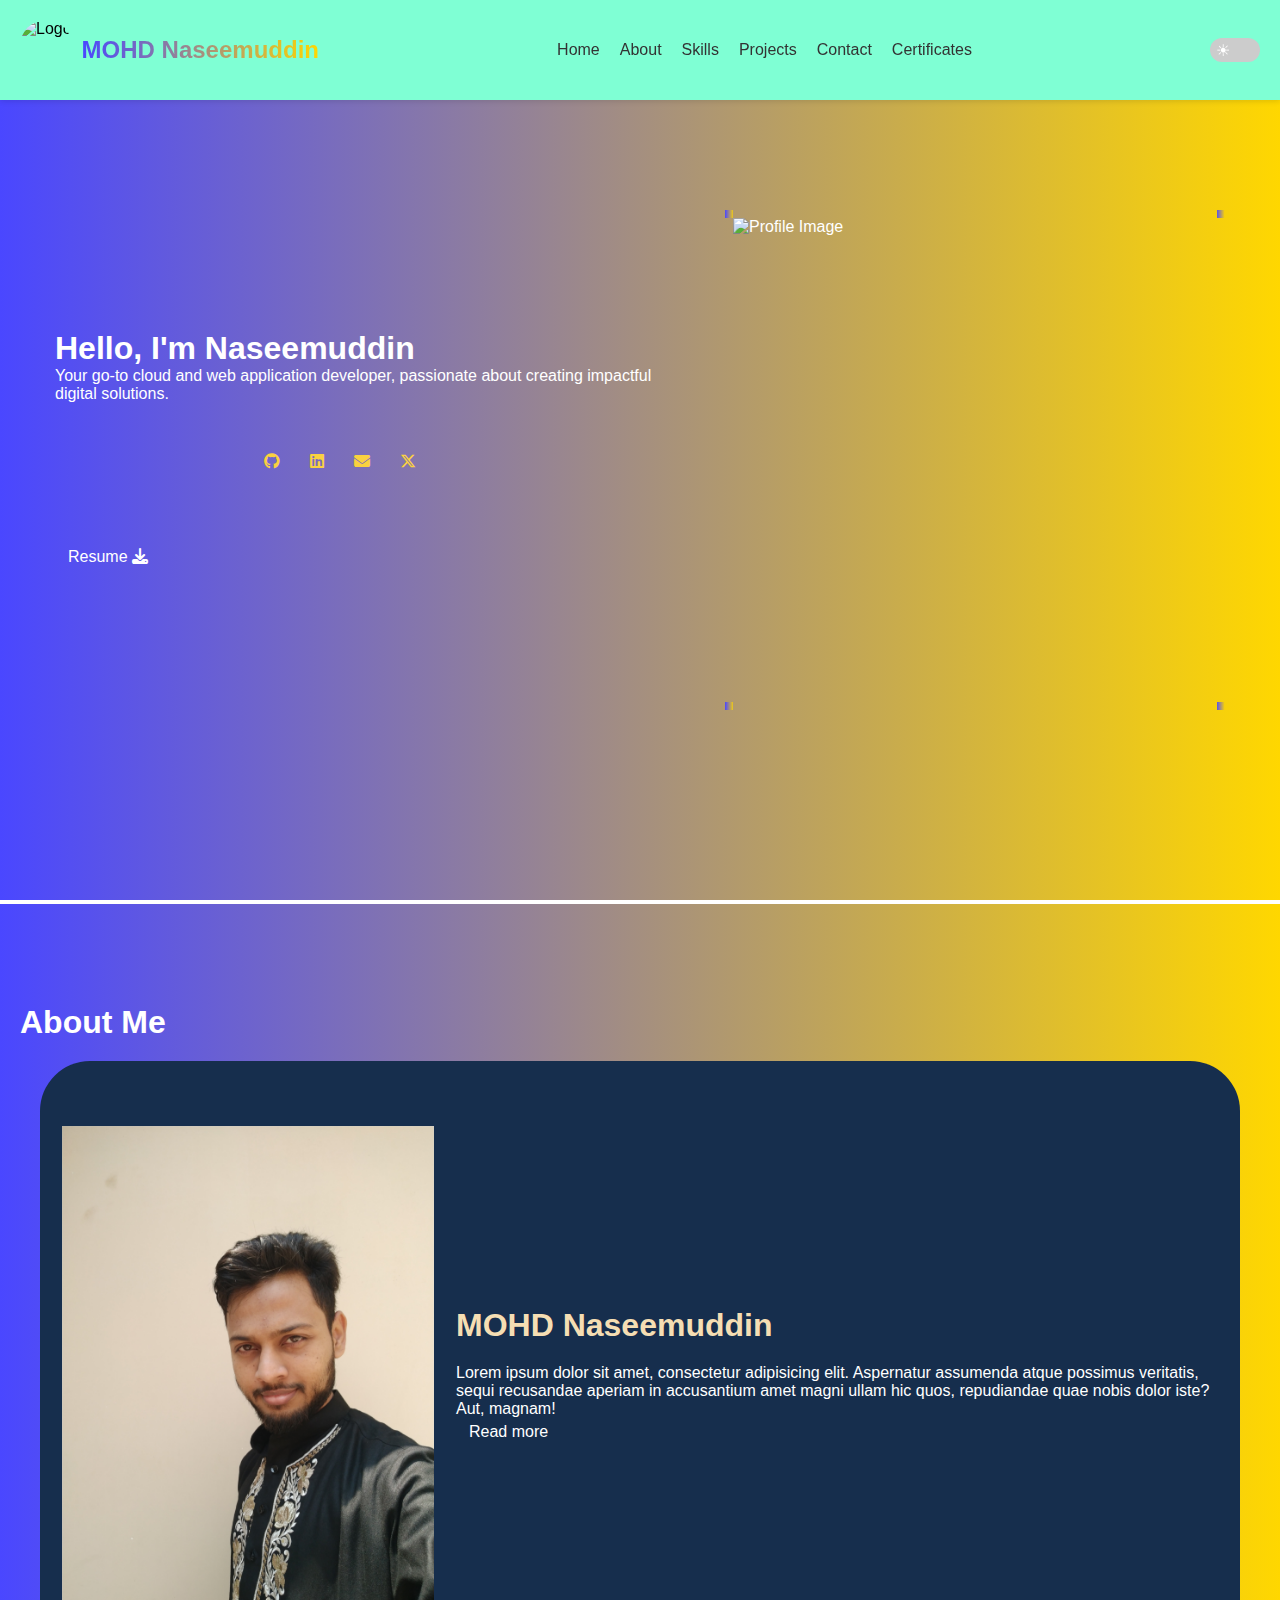
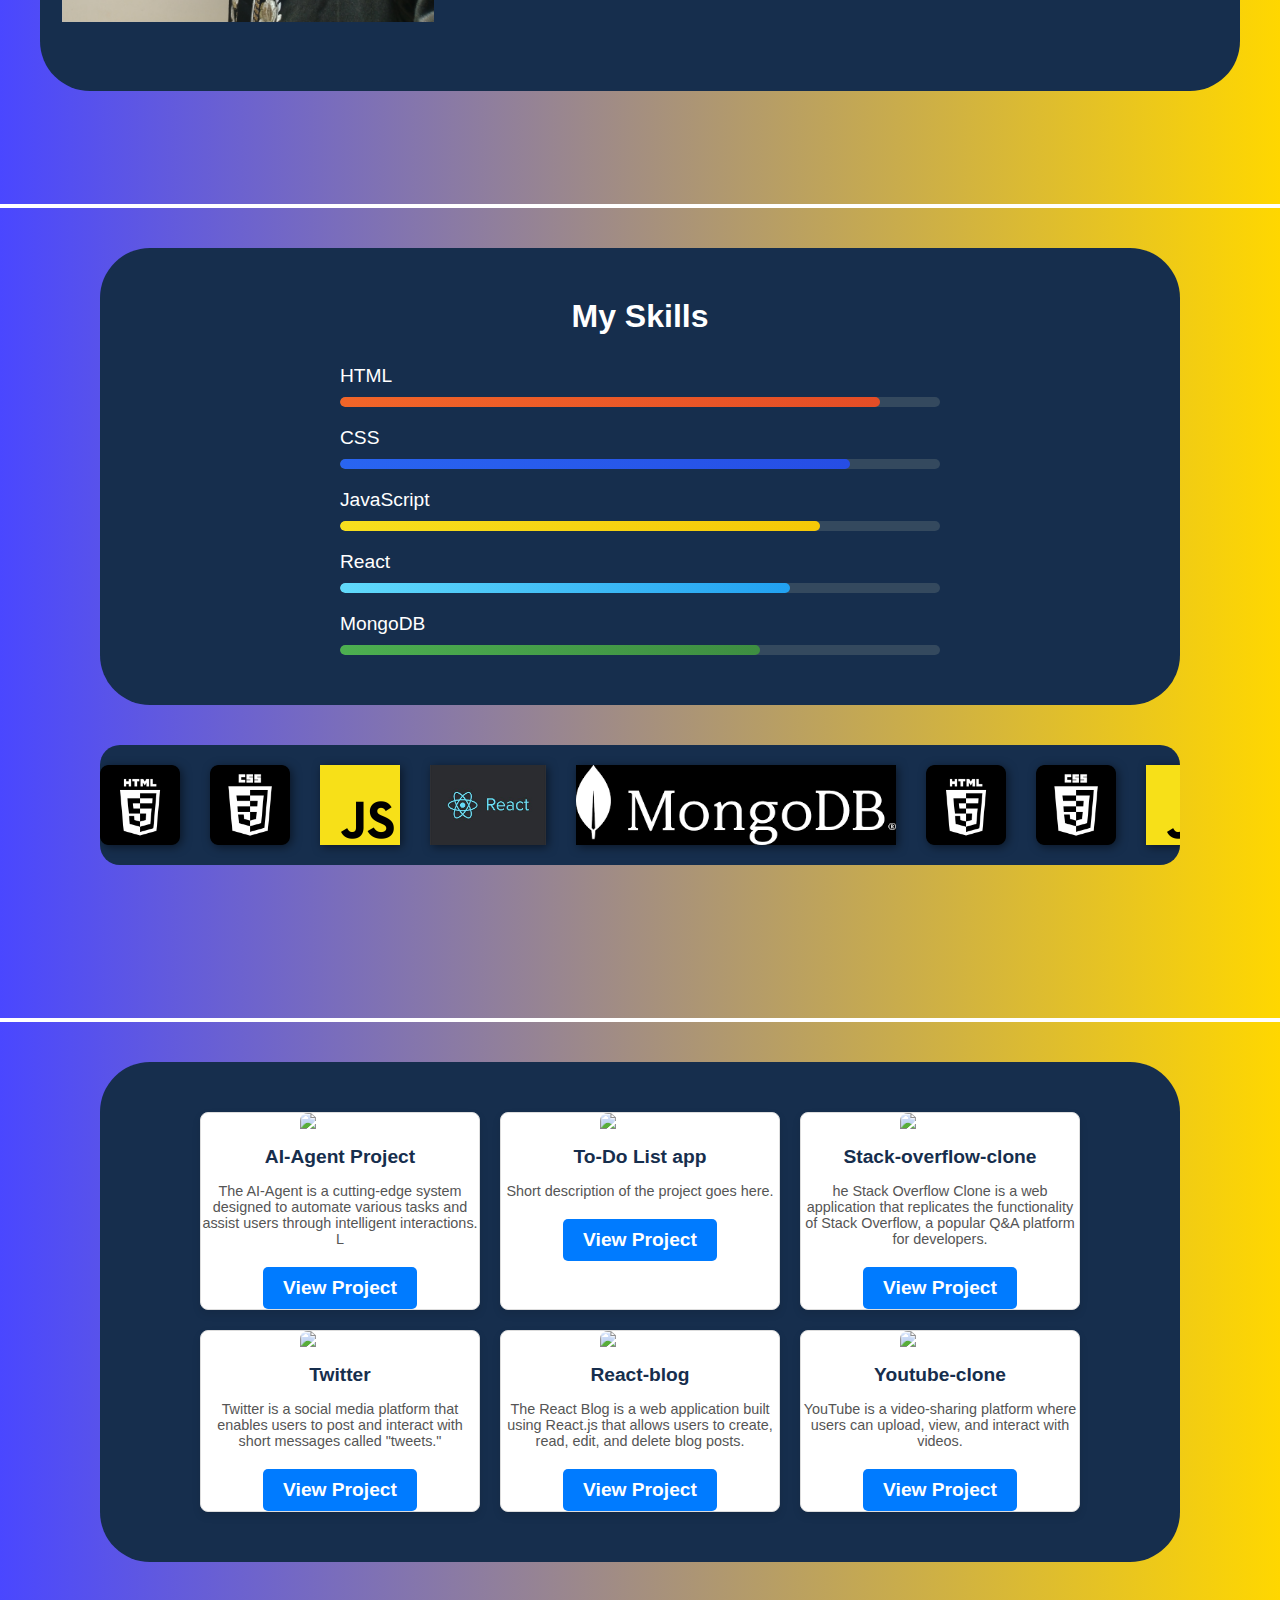
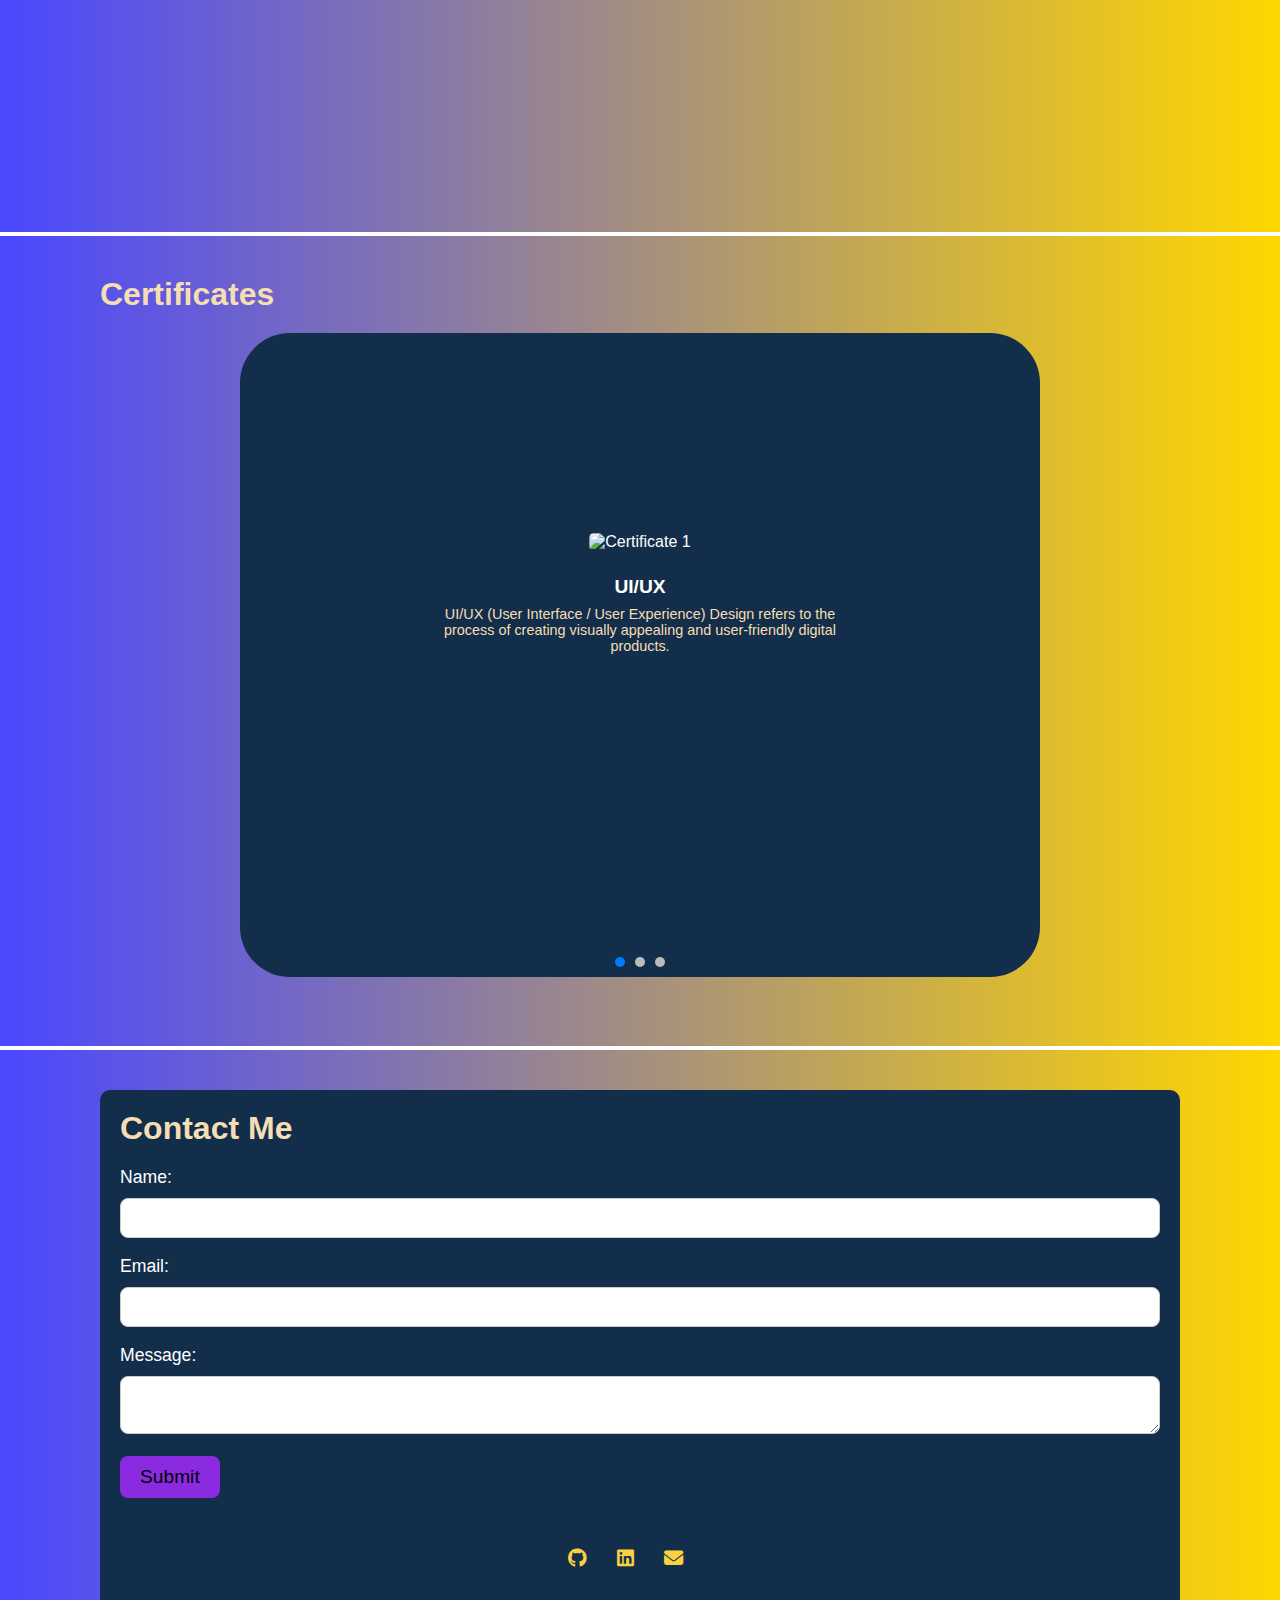
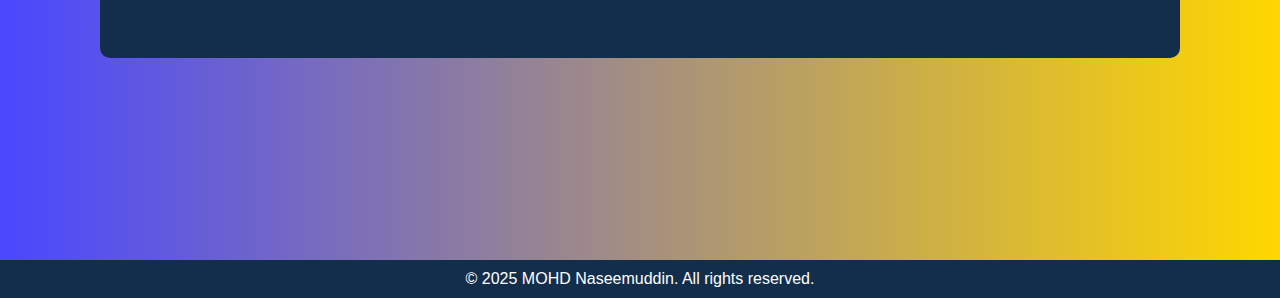
==== Assignment/Portfolio/index.html @ 00aea2b1 "removing js" ====
<!DOCTYPE html>
<html lang="en">
  <head>
    <meta charset="UTF-8" />
    <meta name="viewport" content="width=device-width, initial-scale=1.0" />
    <title>Portfolio</title>
    <link rel="stylesheet" href="style.css" />
    <link
      rel="stylesheet"
      href="https://cdnjs.cloudflare.com/ajax/libs/font-awesome/6.7.2/css/all.min.css"
      integrity="sha512-Evv84Mr4kqVGRNSgIGL/F/aIDqQb7xQ2vcrdIwxfjThSH8CSR7PBEakCr51Ck+w+/U6swU2Im1vVX0SVk9ABhg=="
      crossorigin="anonymous"
      referrerpolicy="no-referrer" />
    
  </head>
  <body>

    <!-- -------------------Nav Start----------------------->
    <nav>
      <div class="logo-container">
        <img class="logo" src="/assets/p-image1.png" alt="Logo" />
        <h1 class="name">MOHD Naseemuddin</h1>
      </div>

      <div class="menu">
        <a href="#">Home</a>
        <a href="#about">About</a>
        <a href="#skills">Skills</a>
        <a href="#projects">Projects</a>
        <a href="#contact">Contact</a>
        <a href="#certificates">Certificates</a>
      </div>

      <div class="toggle-container">
        <!-- Night/Day mode toggle -->
        <label class="theme-switch">
          <input type="checkbox" id="theme-toggle" />
          <span class="slider"></span>
        </label>

        <!-- Hamburger menu toggle -->
        <div class="toggle">
          <i class="fas fa-bars"></i>
        </div>
      </div>
    </nav>
    <!-- -------------------Nav End------------------------->

    <!-- -------------------Header Start--------------------->
    <header class="header">
      <div class="container">
        <h1>Hello, I'm Naseemuddin</h1>
        <p>Your go-to cloud and web application developer, passionate about creating impactful digital solutions.</p>
      
        
          <div class="links">
          <a href="https://github.com/naseem173"
            ><i class="fa-brands fa-github"></i
          ></a>

          <a href="https://www.linkedin.com/in/mohd-naseem-uddin-115509302/"
            ><i class="fa-brands fa-linkedin"></i
          ></a>

          <a
            href="mailto:md.naseem0978@gmail.com?subject=Inquiry&body=Hello, I have a query..."
            ><i class="fa-solid fa-envelope"></i
          ></a>

          <a href="https://x.com/naseem0978"
            ><i class="fa-brands fa-x-twitter"></i
          ></a>
        </div>
        <a href="/assets/resume.pdf" download="resume.pdf" class="download-btn">
  Resume <i class="fa-solid fa-download"></i>
</a>
  
      </div>
     
      
      <!-- profile  start-->

      <div class="profile">
  <!-- Original image -->
  <img src="/assets/p-image1.png" alt="Profile Image" class="profile-img" id="img1" />
  
  <!-- Hover image -->
  <img src="/assets/p-image3.jpg" height="500" width="500" alt="Profile Image on Hover" class="profile-img" id="img2" />
</div>

      <!-- profile  end-->


    </header>
    <!-- -------------------Header End----------------------->

    <!-- -------------------Article Start-------------------->
    <hr>
    <article id="about">

        <h1>About Me</h1>
      <div class="about">
        <div class="p-img">
          <img src="assets/p-image2.jpg" alt="Profile picture">

        </div>
        <div class="content">
          <h1 >MOHD Naseemuddin</h1>
          <p>Lorem ipsum dolor sit amet, consectetur adipisicing elit. Aspernatur assumenda atque possimus veritatis, sequi recusandae aperiam in accusantium amet magni ullam hic quos, repudiandae quae nobis dolor iste? Aut, magnam!</p>
          <a href="https://www.linkedin.com/in/mohd-naseem-uddin-115509302/"  class="read-btn">

          
  Read more  
</a>
      </div>
    </article>
    <hr>
    <!-- -------------------Article End----------------------->

    <!-- -------------------Section Start-------------------->
    <section id="skills">
     <div  class="skills-section" id="skills">
  <h2 class="skills-section__title">My Skills</h2>

  <div class="skills-section__list">
    <div class="skill skill--html">
      <p class="skill__name">HTML</p>
      <div class="skill__progress-bar">
        <div class="skill__progress" style="width: 90%;"></div>
      </div>
    </div>

    <div class="skill skill--css">
      <p class="skill__name">CSS</p>
      <div class="skill__progress-bar">
        <div class="skill__progress" style="width: 85%;"></div>
      </div>
    </div>

    <div class="skill skill--js">
      <p class="skill__name">JavaScript</p>
      <div class="skill__progress-bar">
        <div class="skill__progress" style="width: 80%;"></div>
      </div>
    </div>

    <div class="skill skill--react">
      <p class="skill__name">React</p>
      <div class="skill__progress-bar">
        <div class="skill__progress" style="width: 75%;"></div>
      </div>
    </div>

    <div class="skill skill--mongodb">
      <p class="skill__name">MongoDB</p>
      <div class="skill__progress-bar">
        <div class="skill__progress" style="width: 70%;"></div>
      </div>
    </div>
    </div>
  </div>

  <!-- skill-banner -->
  <div class="skills-banner" id="skills-banner">
    
  <div class="skills-banner__track">
    <img src="assets/html-logo.png" alt="HTML Logo" class="skills-banner__logo" />
    <img src="assets/css-logo.png" alt="CSS Logo" class="skills-banner__logo" />
    <img src="assets/js-logo.png" alt="JavaScript Logo" class="skills-banner__logo" />
    <img src="assets/react-logo.png" alt="React Logo" class="skills-banner__logo" />
    <img src="assets/mongodb-logo.png" alt="MongoDB Logo" class="skills-banner__logo" />
    <!-- Repeat logos for seamless effect -->
    <img src="assets/html-logo.png" alt="HTML Logo" class="skills-banner__logo" />
    <img src="assets/css-logo.png" alt="CSS Logo" class="skills-banner__logo" />
    <img src="assets/js-logo.png" alt="JavaScript Logo" class="skills-banner__logo" />
    <img src="assets/react-logo.png" alt="React Logo" class="skills-banner__logo" />
    <img src="assets/mongodb-logo.png" alt="MongoDB Logo" class="skills-banner__logo" />
  </div>
  </div>
</section>
<hr>

<section id="projects">
  <div class="projects">
    <div class="cards">
        <div class="project-card">
    <img src="/assets/project-image1.jpg" alt="Project 1" class="project-image">
    <h3 class="project-title">AI-Agent Project</h3>
    <p class="project-description">The AI-Agent is a cutting-edge system designed to automate various tasks and assist users through intelligent interactions. L</p>
    <a href="https://github.com/naseem173/" target="_blank" class="project-link">View Project</a>
  </div>
  
  <div class="project-card">
    <img src="/assets/project-image2.jpg" alt="Project 2" class="project-image">
    <h3 class="project-title">To-Do List app</h3>
    <p class="project-description">Short description of the project goes here.</p>
    <a href="https://github.com/naseem173/" target="_blank" class="project-link">View Project</a>
    
  </div>

   <div class="project-card">
    <img src="/assets/project-image3.jpg" alt="Project 3" class="project-image">
    <h3 class="project-title">Stack-overflow-clone</h3>
    <p class="project-description">he Stack Overflow Clone is a web application that replicates the functionality of Stack Overflow, a popular Q&A platform for developers.</p>
        <a href="https://github.com/naseem173/" target="_blank" class="project-link">View Project</a>
 </div>

   <div class="project-card">
    <img src="/assets/project-image4.jpg" alt="Project 4" class="project-image">
    <h3 class="project-title">Twitter</h3>
    <p class="project-description">Twitter is a social media platform that enables users to post and interact with short messages called "tweets." </p>
        <a href="https://github.com/naseem173/" target="_blank" class="project-link">View Project</a>
</div>
   <div class="project-card">
    <img src="/assets/project-image5.jpg" alt="Project 5" class="project-image">
    <h3 class="project-title">React-blog</h3>
    <p class="project-description">The React Blog is a web application built using React.js that allows users to create, read, edit, and delete blog posts.</p>
 
    <a href="https://github.com/naseem173/" target="_blank" class="project-link">View Project</a>
  </div>
   <div class="project-card">
    <img src="/assets/project-image6.jpg" alt="Project 6" class="project-image">
    <h3 class="project-title">Youtube-clone</h3>
    <p class="project-description">YouTube is a video-sharing platform where users can upload, view, and interact with videos. </p>
       <a href="https://github.com/naseem173/" target="_blank" class="project-link">View Project</a>
</div>

  
    </div>
  </div>
</section>
<hr>
<!-- certificates -->
<section id="certificates">

  <h1>Certificates</h1>
  <div class="certificate-slider">
  <input type="radio" name="slider" id="slide1" checked>
  <input type="radio" name="slider" id="slide2">
  <input type="radio" name="slider" id="slide3">

  <div class="slider-container">
    <div class="certificate-slide">
      <img src="/assets/AI.png" alt="Certificate 1" class="certificate-image">
      <h3 class="certificate-title">UI/UX</h3>
      <p class="certificate-description">UI/UX (User Interface / User Experience) Design refers to the process of creating visually appealing and user-friendly digital products. </p>
    </div>

    <div class="certificate-slide">
      <img src="/assets/Screenshot from 2025-01-16 23-34-23.png" alt="Certificate 2" class="certificate-image">
      <h3 class="certificate-title">Cloud Application Developer Certification</h3>
      <p class="certificate-description">Successfully completed the Cloud Application Developer program through NSDC.</p>
    </div>

    <div class="certificate-slide">
      <img src="assets/AI.png" alt="Certificate 3" class="certificate-image">
      <h3 class="certificate-title">Data Science Certification</h3>
      <p class="certificate-description">Completed a Data Science course with hands-on projects.</p>
    </div>
  </div>

  <div class="slider-controls">
    <label for="slide1" class="slider-dot"></label>
    <label for="slide2" class="slider-dot"></label>
    <label for="slide3" class="slider-dot"></label>
  </div>
</div>

</section>

<hr>

<section>
   <div id="contact">
        <h1>Contact Me</h1>
        <form action="/" method="POST">
          <label for="name">Name:</label>
          <input type="text" id="name" name="name" required /><br /><br />

          <label for="email">Email:</label>
          <input type="email" id="email" name="email" required /><br /><br />

          <label for="message">Message:</label><br />
          <textarea id="message" name="message" required></textarea><br /><br />

          <button type="submit">Submit</button>
        </form>
        <div class="links">
          <a href="https://github.com/naseem173"
            ><i class="fa-brands fa-github"></i
          ></a>

          <a href="https://www.linkedin.com/in/mohd-naseem-uddin-115509302/"
            ><i class="fa-brands fa-linkedin"></i
          ></a>

          <a
            href="mailto:md.naseem0978@gmail.com?subject=Inquiry&body=Hello, I have a query..."
            ><i class="fa-solid fa-envelope"></i
          ></a>
        </div>
      </section>

     

      <!--------------Section End---------------->

      <!--------------Footer Start---------------->

      <footer>
        <p>&copy; 2025 MOHD Naseemuddin. All rights reserved.</p>
      </footer>
</section>

    <!-- -------------------Section End----------------------->

  </body>
</html>
---- Assignment/Portfolio/style.css ----
* {
  padding: 0;
  margin: 0;
  box-sizing: border-box;
}

/* Smooth scroll effect */
html {
  scroll-behavior: smooth;
}

/* Reset and general styles */
body {
  font-family: Arial, sans-serif;
  transition: background-color 0.3s, color 0.3s;
}

:root {
  --background-color: #ffffff;
  --text-color: #333;
  --nav-bg: aquamarine;
}

body.light-mode {
  background-color: var(--background-color);
  color: var(--text-color);
}

body.dark-mode {
  --background-color: #333;
  --text-color: #ffffff;
  --nav-bg: #444;
  background-color: var(--background-color);
  color: var(--text-color);
}

/* Navbar Styling */
nav {
  background-color: var(--nav-bg);
  display: flex;
  justify-content: space-between;
  align-items: center;
  padding: 0 20px;
  height: 100px;
  position: fixed;
  top: 0;
  width: 100%;
  z-index: 1000;
  transition: background-color 0.3s ease;
  box-shadow: 0px 2px 5px rgba(0, 0, 0, 0.1);
}

.logo-container {
  display: flex;
  align-items: center;
}

.logo {
  height: 60px;
  width: auto;
  margin-right: 10px;
  transition: transform 3s ease;
  cursor: pointer;
  border-radius: 50px;
}

.logo:hover {
  transform: rotate(5turn);
}

.logo:active {
  transform: scale(1.5);
}

.name {
  font-size: 1.5rem;
  font-weight: bold;
  color: var(--text-color);
  cursor: pointer;
  transition: transform 0.5s ease;
}

@keyframes shake {
  0% {
    transform: translateX(0);
  }
  25% {
    transform: translateX(-5px);
  }
  50% {
    transform: translateX(5px);
  }
  75% {
    transform: translateX(-5px);
  }
  100% {
    transform: translateX(0);
  }
}
.name:hover {
  animation: shake 0.5s ease;
}
/* Menu styling */
.menu {
  display: flex;
  gap: 20px;
}

.menu a {
  text-decoration: none;
  font-size: 1rem;
  color: var(--text-color);
  font-weight: 500;
  transition: color 0.3s ease;
}

.menu a:hover {
  color: #007bff;
  text-decoration: underline;
}

.toggle {
  display: none;
}

.name {
  font-size: 1.5rem;
  font-weight: bold;
  color: #ff6347; /* Tomato color */
  /* Or you can use a gradient */
  background: linear-gradient(to right, #4a47ff, #ffd700);
  -webkit-background-clip: text;
  color: transparent;
}

/* Toggle container */
.toggle-container {
  display: flex;
  align-items: center;
  gap: 15px;
}

/* Theme Switch */
.theme-switch {
  position: relative;
  display: inline-block;
  width: 50px;
  height: 24px;
}

.theme-switch input {
  opacity: 0;
  width: 0;
  height: 0;
}

.slider {
  position: absolute;
  cursor: pointer;
  top: 0;
  left: 0;
  right: 0;
  bottom: 0;
  background-color: #ccc;
  transition: 0.4s;
  border-radius: 24px;
}

.slider:before {
  position: absolute;
  content: "\2600"; /* Unicode for sun icon */
  font-size: 16px;
  left: 6px;
  top: 50%;
  transform: translateY(-50%);
  color: #fff;
  transition: transform 0.4s, color 0.4s;
}

input:checked + .slider {
  background-color: #333;
}

input:checked + .slider:before {
  content: "\1F319"; /* Unicode for moon icon */
  transform: translate(22px, -50%);
  color: #ffd700;
}

/* header section */

/* Header Section */
.header {
  background: linear-gradient(to right, #4a47ff, #ffd700);
  color: #fff;
  padding: 100px 20px;
  text-align: start;
  height: 100vh;
  display: flex;
  justify-content: space-around;
  align-items: center;
  flex-wrap: wrap;
}

.container {
  max-width: 600px;
  width: 100%;
}

.intro-text h1 {
  font-size: 3rem;
  margin-bottom: 20px;
  font-weight: 700;
}

.intro-text p {
  font-size: 1.25rem;
  margin-bottom: 30px;
}

.download-btn,
.read-btn {
  padding: 2px 10px;
  border-radius: 50px;
  color: white;
  cursor: pointer;
  border: 3px solid transparent;
  animation: snake-border 5s infinite;
  text-decoration: none;
  transition: transform 0.8s ease, color 0.8s ease;
  overflow: visible;
  display: inline-block;
}

.container .download-btn:hover,
.read-btn:hover {
  transform: skewX(30deg);
  color: wheat;
}

.content h1,
section h1 {
  color: wheat;
  margin-bottom: 20px;
}

@keyframes snake-border {
  0% {
    border-image: linear-gradient(to right, #4a47ff, #ffd700) 1;
  }
  25% {
    border-image: linear-gradient(to right, #ff6347, #ffd700) 1;
  }
  50% {
    border-image: linear-gradient(to right, #4a47ff, #ff6347) 1;
  }
  75% {
    border-image: linear-gradient(to right, #ffd700, #4a47ff) 1;
  }
  100% {
    border-image: linear-gradient(to right, #4a47ff, #ffd700) 1;
  }
}

.profile {
  position: relative;
  display: inline-block;
  width: 500px; /* Adjust according to your image size */
  height: 500px; /* Adjust according to your image size */
  margin-top: 20px;
}

.profile img {
  width: 100%;
  height: 100%;
  position: absolute;
  top: 0;
  left: 0;
  border: 8px solid transparent;
  border-image: linear-gradient(to right, #4a47ff, #ffd700) 1;
  border-image-slice: 90%;
  animation: snake-border 5s infinite;
  transition: transform 2s ease-in-out, opacity 1.5s ease-in-out; /* Smooth transitions */
  visibility: visible;
}

hr {
  animation: snake-border 5s infinite;
  border: 2px solid transparent;
}

#img2 {
  opacity: 0; /* Initially hide the second image */
  visibility: hidden;
}

.profile:hover #img1 {
  opacity: 0;
  transform: rotateY(180deg); /* Flip the first image */
}

.profile:hover #img2 {
  opacity: 1;
  visibility: visible; /* Show the second image */
  transform: rotateY(0deg); /* Reset the second image rotation */
}

/* social links */

.links {
  margin-top: 50px;
  overflow: visible;
}
.links a {
  height: 90px;
  margin-right: 20px;
  color: #fad140;
  display: inline-block;
  transition: transform 0.7s ease, color 0.8s ease;
}

.links a:hover {
  transform: scale(1.2);
  color: wheat;
}

/* about section */

article {
  height: 100vh;
  width: 100%;
  background: linear-gradient(to right, #4a47ff, #ffd700);
  color: #fff;
  padding: 100px 20px;
}
.about {
  margin: 20px;
  height: 90%;
  padding: 20px;
  background-color: #162e4d;
  border-radius: 50px;

  align-items: center;
  display: flex;
}

.about img {
  height: 500px;
  width: fit-content;
  animation: snake-border 5s infinite;
  border: 2px solid transparent;
}

.content {
  margin-left: 20px;
}

/* skills */

section {
  background: linear-gradient(to right, #4a47ff, #ffd700);
  height: 90vh;
  padding: 40px 100px;
  display: space-around;
}
/* Skills Section Styling */
.skills-section,
.projects {
  padding: 50px 20px;
  background-color: #162e4d;
  color: #fff;
  text-align: center;
  border-radius: 50px;
}

.skills-section__title {
  font-size: 2rem;
  margin-bottom: 30px;
}

.skills-section__list {
  display: flex;
  flex-direction: column;
  gap: 20px;
  max-width: 600px;
  margin: 0 auto;
}

.skill {
  display: flex;
  flex-direction: column;
  align-items: flex-start;
}

.skill__name {
  font-size: 1.2rem;
  margin-bottom: 10px;
}

.skill__progress-bar {
  width: 100%;
  height: 10px;
  background-color: #34495e;
  border-radius: 10px;
  overflow: hidden;
  position: relative;
}

.skill__progress {
  height: 100%;
  background: linear-gradient(90deg, #4a47ff, #ffd700);
  border-radius: 10px;
  transition: width 0.5s ease-in-out;
}

/* Optional: Add color variation per skill */
.skill--html .skill__progress {
  background: linear-gradient(90deg, #f16529, #e44d26); /* HTML orange */
}

.skill--css .skill__progress {
  background: linear-gradient(90deg, #2965f1, #264de4); /* CSS blue */
}

.skill--js .skill__progress {
  background: linear-gradient(90deg, #f7df1e, #f5c807); /* JS yellow */
}

.skill--react .skill__progress {
  background: linear-gradient(90deg, #61dafb, #21a1f1); /* React cyan */
}

.skill--mongodb .skill__progress {
  background: linear-gradient(90deg, #4caf50, #3e8e41); /* MongoDB green */
}

/* Skills Banner Section */
.skills-banner {
  width: 100%;
  overflow: hidden;
  background-color: #162e4d;
  padding: 20px 0;
  position: relative;
  margin: 40px 0 0 0;
  border-radius: 20px;
}

.skills-banner__track {
  display: flex;
  gap: 30px;
  width: max-content;
  animation: scroll 20s linear infinite;
}

.skills-banner__logo {
  height: 80px;
  width: auto;
  background-color: transparent;
  filter: drop-shadow(2px 2px 5px rgba(0, 0, 0, 0.5));
}

/* Keyframe Animation for Scrolling Effect */
@keyframes scroll {
  0% {
    transform: translateX(0);
  }
  100% {
    transform: translateX(-100%);
  }
}

/* projects card */

.cards {
  display: flex;
  flex-wrap: wrap;
  gap: 20px;
  justify-content: center;
}

.project-card {
  background-color: #fff;
  border: 1px solid #ddd;
  border-radius: 8px;
  width: 280px;
  text-align: center;
  box-shadow: 0 4px 8px rgba(0, 0, 0, 0.1);
  transition: transform 0.3s ease-in-out;
}

.project-card:hover {
  transform: translateY(-5px);
}

.project-image {
  width: 100%;
  height: 120px;
  object-fit: cover;
  border-top-left-radius: 8px;
  border-top-right-radius: 8px;
}

.project-title {
  font-size: 1.2em;
  margin: 15px 0;
  color: #162e4d;
}

.project-description {
  font-size: 0.9em;
  color: #555;
  margin-bottom: 20px;
}

.project-link {
  display: inline-block;
  padding: 10px 20px;
  background-color: #007bff;
  color: #fff;
  text-decoration: none;
  border-radius: 5px;
  font-weight: bold;
  transition: background-color 0.3s ease;
}

.project-link:hover {
  background-color: #0056b3;
}

/* certificates */

.certificate-slider {
  position: relative;
  width: 100%;
  max-width: 800px;
  margin: 0 auto;
  overflow: hidden;
}

input[type="radio"] {
  display: none;
}

.slider-container {
  display: flex;
  transition: transform 0.3s ease-in-out;
}

.certificate-slide {
  min-width: 100%;
  text-align: center;
  padding: 200px;
  box-sizing: border-box;
  background-color: #132e4b;
  border-radius: 50px;
  color: white;
}

.certificate-image {
  width: 100%;
  max-width: 300px;
  height: auto;
  border-radius: 5px;
  margin-bottom: 15px;
}

.certificate-title {
  font-size: 1.2em;
  margin-top: 10px;
}

.certificate-description {
  font-size: 0.9em;
  color: wheat;
  margin-top: 8px;
}

.slider-controls {
  position: absolute;
  bottom: 10px;
  left: 50%;
  transform: translateX(-50%);
  display: flex;
  gap: 10px;
}

.slider-dot {
  width: 10px;
  height: 10px;
  border-radius: 50%;
  background-color: #bbb;
  cursor: pointer;
  transition: background-color 0.3s;
}

input#slide1:checked ~ .slider-container {
  transform: translateX(0);
}

input#slide2:checked ~ .slider-container {
  transform: translateX(-100%);
}

input#slide3:checked ~ .slider-container {
  transform: translateX(-200%);
}

input#slide1:checked ~ .slider-controls label[for="slide1"],
input#slide2:checked ~ .slider-controls label[for="slide2"],
input#slide3:checked ~ .slider-controls label[for="slide3"] {
  background-color: #007bff;
}

/* Contact Section */
#contact {
  background-color: #132e4b;
  padding: 20px 20px;
  border-radius: 10px;
  box-shadow: 0 4px 10px var(--shadow-color);
}

#contact h1 {
  font-size: 2rem;
  margin-bottom: 20px;
}

form label {
  font-size: 1.1rem;
  color: white;
}

form input,
form textarea {
  width: 100%;
  padding: 10px;
  margin-top: 10px;
  border: 1px solid #ccc;
  border-radius: 8px;
  font-size: 1rem;
  color: var(--text-color);
}

form textarea {
  resize: vertical;
}

form button {
  padding: 10px 20px;
  background-color: blueviolet;
  color: black;
  font-size: 1.2rem;
  border: none;
  border-radius: 8px;
  cursor: pointer;
  transition: background-color 0.3s ease;
}

form button:hover {
  background-color: #e68900;
}

/* Social Links Styling */
section a {
  color: var(--highlight-color);
  font-size: 1.2rem;
  transition: color 0.3s ease;
}

section a:hover {
  color: wheat;
}

.links {
  display: flex;
  justify-content: center;
}

.links a {
  padding-right: 10px;
}

/* Footer Styling */
footer {
  text-align: center;
  padding: 10px 0;
  background-color: #132e4b;
  color: white;
}

/* Responsive  for tab*/
@media screen and (max-width: 768px) {
  .menu {
    display: none;
    flex-direction: column;
    position: absolute;
    top: 100px;
    right: 0;
    background-color: var(--nav-bg);
    width: 100%;
    padding: 10px;
    box-shadow: 0px 5px 10px rgba(0, 0, 0, 0.1);
  }
  .about img {
    position: relative;
    display: inline-block;
    height: 300px;
    width: 300px;
    margin: 0;
  }

  .profile {
    position: relative;
    display: inline-block;
    width: 300px; /* Adjust according to your image size */
    height: 300px; /* Adjust according to your image size */
    margin-top: 20px;
  }

  .menu.active {
    display: flex;
  }

  .toggle {
    display: block;
    cursor: pointer;
  }
  .toggle {
    display: block;
  }

  .project-card {
    width: 45%; /* Two cards per row */
  }
}

@media (max-width: 360px) {
}
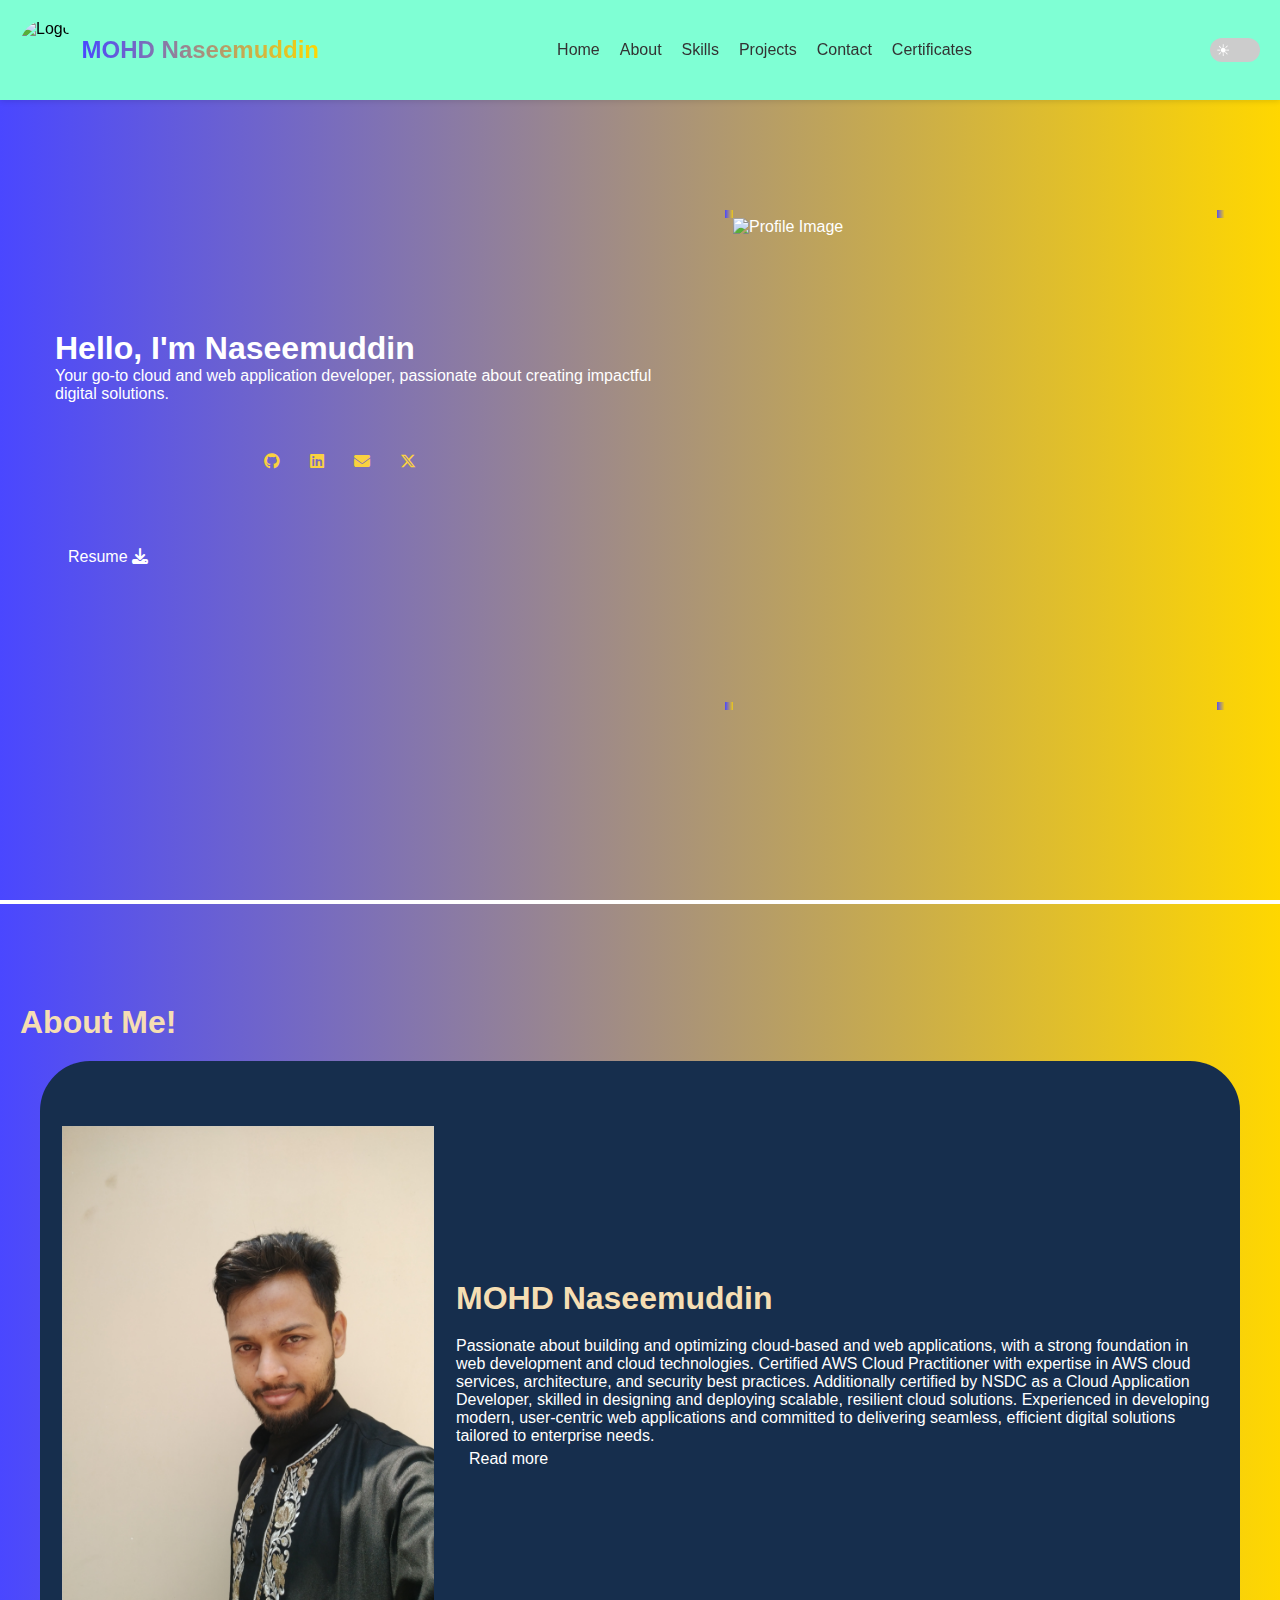
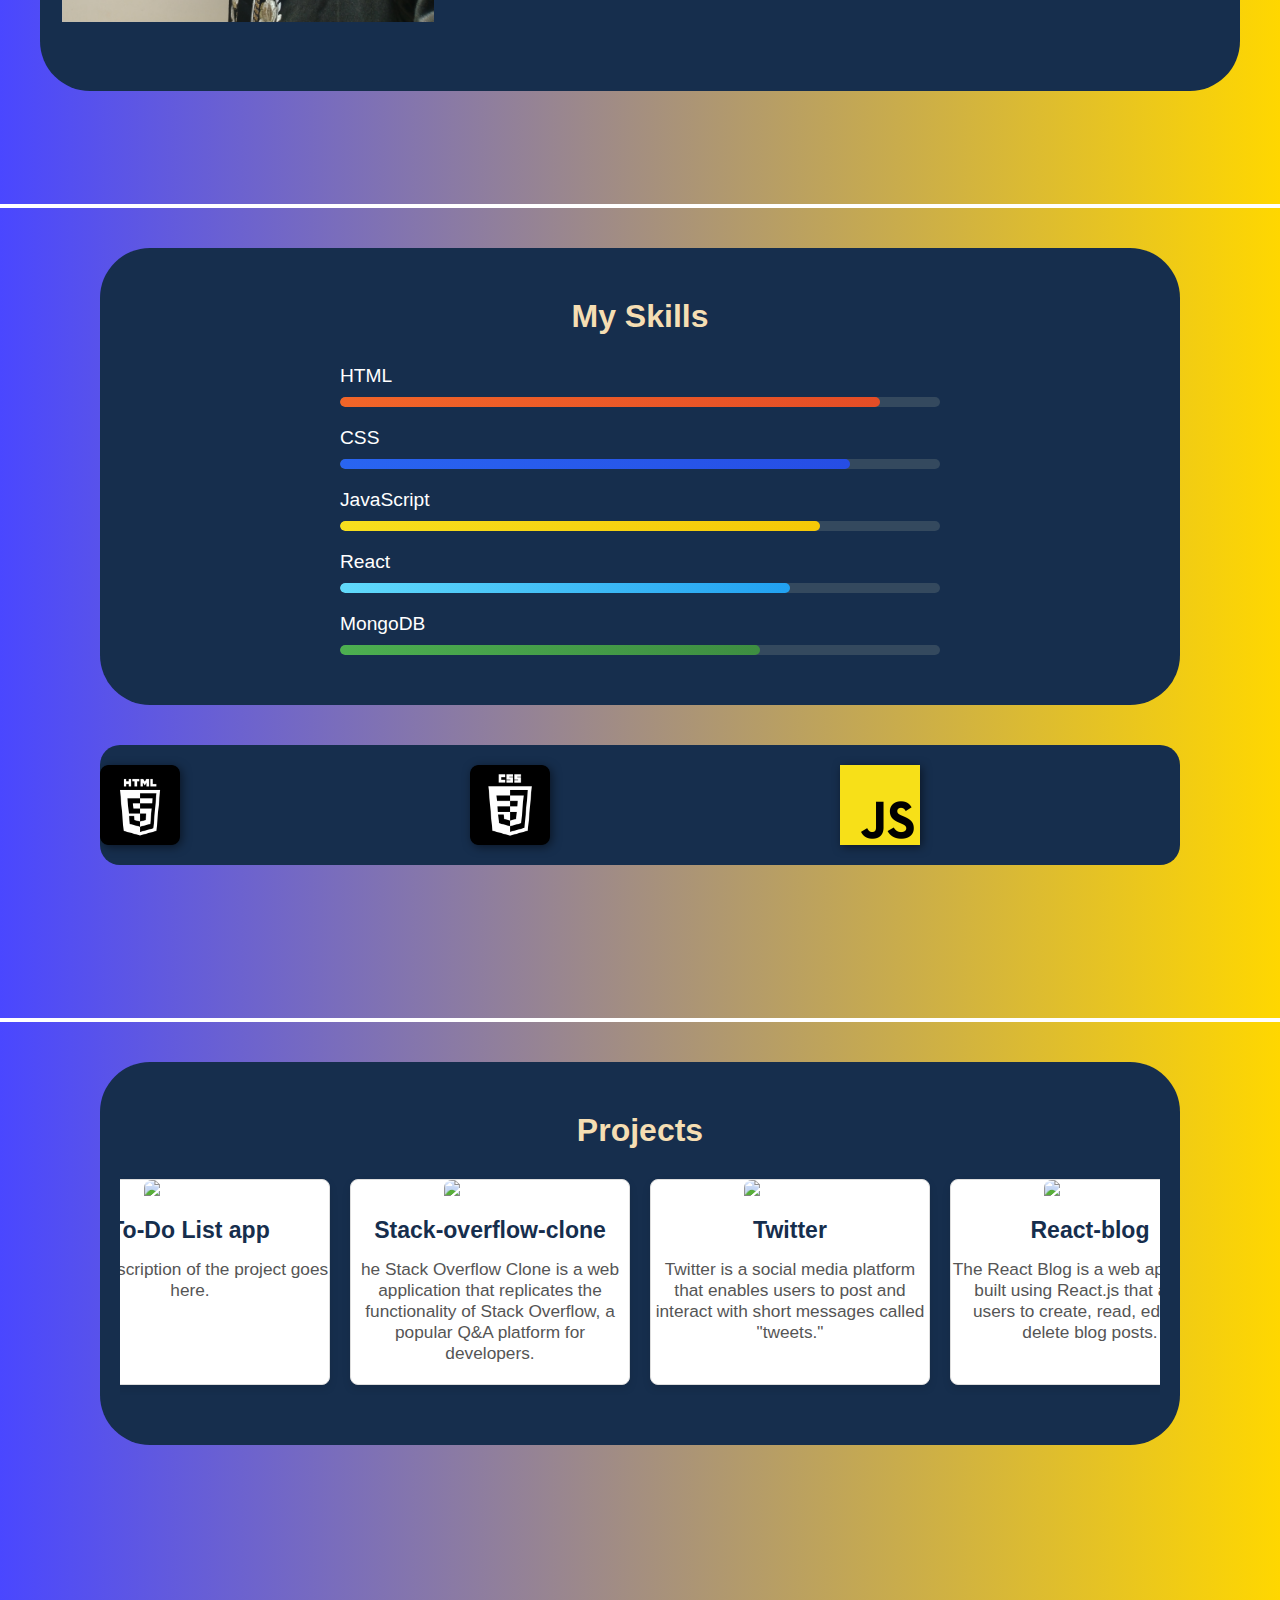
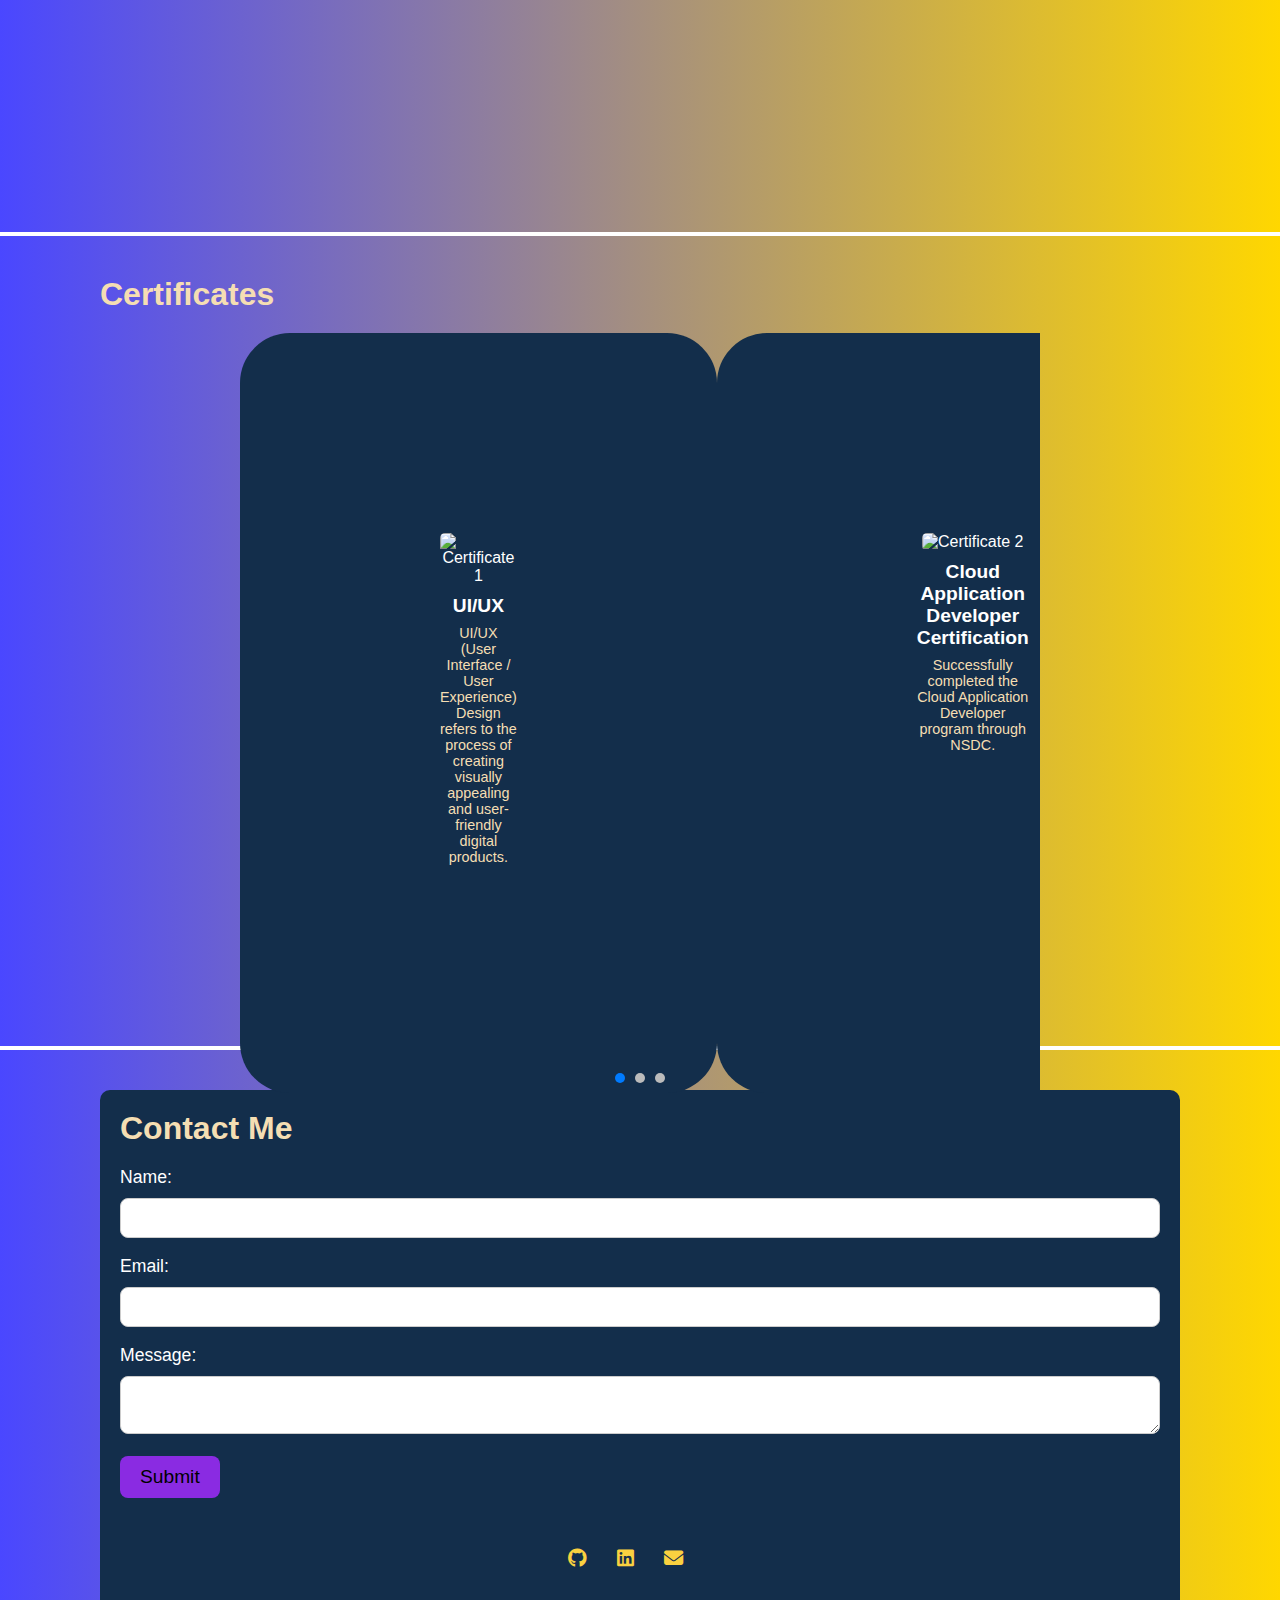
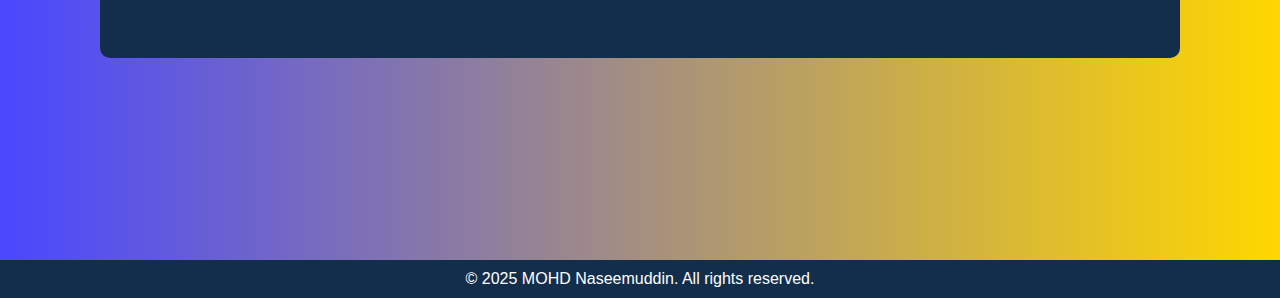
==== commit b3998d7e: "!" ====
--- a/Assignment/Portfolio/index.html
+++ b/Assignment/Portfolio/index.html
@@ -98,7 +98,7 @@
     <hr>
     <article id="about">
 
-        <h1>About Me</h1>
+        <h1>About Me!</h1>
       <div class="about">
         <div class="p-img">
           <img src="assets/p-image2.jpg" alt="Profile picture">
@@ -106,7 +106,7 @@
         </div>
         <div class="content">
           <h1 >MOHD Naseemuddin</h1>
-          <p>Lorem ipsum dolor sit amet, consectetur adipisicing elit. Aspernatur assumenda atque possimus veritatis, sequi recusandae aperiam in accusantium amet magni ullam hic quos, repudiandae quae nobis dolor iste? Aut, magnam!</p>
+          <p>Passionate about building and optimizing cloud-based and web applications, with a strong foundation in web development and cloud technologies. Certified AWS Cloud Practitioner with expertise in AWS cloud services, architecture, and security best practices. Additionally certified by NSDC as a Cloud Application Developer, skilled in designing and deploying scalable, resilient cloud solutions. Experienced in developing modern, user-centric web applications and committed to delivering seamless, efficient digital solutions tailored to enterprise needs.</p>
           <a href="https://www.linkedin.com/in/mohd-naseem-uddin-115509302/"  class="read-btn">
 
           
@@ -120,7 +120,7 @@
     <!-- -------------------Section Start-------------------->
     <section id="skills">
      <div  class="skills-section" id="skills">
-  <h2 class="skills-section__title">My Skills</h2>
+  <h1 class="skills-section__title">My Skills</h1>
 
   <div class="skills-section__list">
     <div class="skill skill--html">
@@ -182,47 +182,52 @@
 
 <section id="projects">
   <div class="projects">
+    <h1>Projects</h1>
     <div class="cards">
         <div class="project-card">
+          <a href="https://github.com/naseem173/" target="_blank" class="project-link">
     <img src="/assets/project-image1.jpg" alt="Project 1" class="project-image">
     <h3 class="project-title">AI-Agent Project</h3>
     <p class="project-description">The AI-Agent is a cutting-edge system designed to automate various tasks and assist users through intelligent interactions. L</p>
-    <a href="https://github.com/naseem173/" target="_blank" class="project-link">View Project</a>
+    </a>
   </div>
   
   <div class="project-card">
+    <a href="https://github.com/naseem173/" target="_blank" class="project-link">
     <img src="/assets/project-image2.jpg" alt="Project 2" class="project-image">
     <h3 class="project-title">To-Do List app</h3>
     <p class="project-description">Short description of the project goes here.</p>
-    <a href="https://github.com/naseem173/" target="_blank" class="project-link">View Project</a>
-    
+    </a>
   </div>
 
    <div class="project-card">
+    <a href="https://github.com/naseem173/" target="_blank" class="project-link">
     <img src="/assets/project-image3.jpg" alt="Project 3" class="project-image">
     <h3 class="project-title">Stack-overflow-clone</h3>
     <p class="project-description">he Stack Overflow Clone is a web application that replicates the functionality of Stack Overflow, a popular Q&A platform for developers.</p>
-        <a href="https://github.com/naseem173/" target="_blank" class="project-link">View Project</a>
+        </a>
  </div>
 
    <div class="project-card">
+    <a href="https://github.com/naseem173/" target="_blank" class="project-link">
     <img src="/assets/project-image4.jpg" alt="Project 4" class="project-image">
     <h3 class="project-title">Twitter</h3>
     <p class="project-description">Twitter is a social media platform that enables users to post and interact with short messages called "tweets." </p>
-        <a href="https://github.com/naseem173/" target="_blank" class="project-link">View Project</a>
+        </a>
 </div>
    <div class="project-card">
+    <a href="https://github.com/naseem173/" target="_blank" class="project-link">
     <img src="/assets/project-image5.jpg" alt="Project 5" class="project-image">
     <h3 class="project-title">React-blog</h3>
     <p class="project-description">The React Blog is a web application built using React.js that allows users to create, read, edit, and delete blog posts.</p>
- 
-    <a href="https://github.com/naseem173/" target="_blank" class="project-link">View Project</a>
+ </a>
   </div>
    <div class="project-card">
+    <a href="https://github.com/naseem173/" target="_blank" class="project-link">
     <img src="/assets/project-image6.jpg" alt="Project 6" class="project-image">
     <h3 class="project-title">Youtube-clone</h3>
     <p class="project-description">YouTube is a video-sharing platform where users can upload, view, and interact with videos. </p>
-       <a href="https://github.com/naseem173/" target="_blank" class="project-link">View Project</a>
+       </a>
 </div>
 
   
--- a/Assignment/Portfolio/style.css
+++ b/Assignment/Portfolio/style.css
@@ -239,7 +239,8 @@
 }
 
 .content h1,
-section h1 {
+section h1,
+article h1{
   color: wheat;
   margin-bottom: 20px;
 }
@@ -447,9 +448,9 @@
 
 .skills-banner__track {
   display: flex;
-  gap: 30px;
+  gap: 290px;
   width: max-content;
-  animation: scroll 20s linear infinite;
+  animation: slide 10s ease-in-out infinite;
 }
 
 .skills-banner__logo {
@@ -473,8 +474,10 @@
 
 .cards {
   display: flex;
-  flex-wrap: wrap;
   gap: 20px;
+  overflow-x: auto;
+  padding: 10px;
+  scroll-snap-type: x mandatory;
   justify-content: center;
 }
 
@@ -486,6 +489,8 @@
   text-align: center;
   box-shadow: 0 4px 8px rgba(0, 0, 0, 0.1);
   transition: transform 0.3s ease-in-out;
+  flex: 0 0 auto;
+  scroll-snap-align: center;
 }
 
 .project-card:hover {
@@ -512,26 +517,21 @@
   margin-bottom: 20px;
 }
 
-.project-link {
-  display: inline-block;
-  padding: 10px 20px;
-  background-color: #007bff;
-  color: #fff;
+.prroject-link{
   text-decoration: none;
-  border-radius: 5px;
-  font-weight: bold;
-  transition: background-color 0.3s ease;
-}
-
-.project-link:hover {
-  background-color: #0056b3;
+}
+
+
+.project-card:hover {
+  
+  animation: snake-border 5s infinite;
+  border: 6px dashed transparent;
 }
 
 /* certificates */
 
 .certificate-slider {
   position: relative;
-  width: 100%;
   max-width: 800px;
   margin: 0 auto;
   overflow: hidden;
@@ -547,7 +547,6 @@
 }
 
 .certificate-slide {
-  min-width: 100%;
   text-align: center;
   padding: 200px;
   box-sizing: border-box;
@@ -557,11 +556,9 @@
 }
 
 .certificate-image {
-  width: 100%;
-  max-width: 300px;
-  height: auto;
+  width: 500px;
+  height: 300px;
   border-radius: 5px;
-  margin-bottom: 15px;
 }
 
 .certificate-title {
@@ -733,5 +730,6 @@
   }
 }
 
+
 @media (max-width: 360px) {
 }
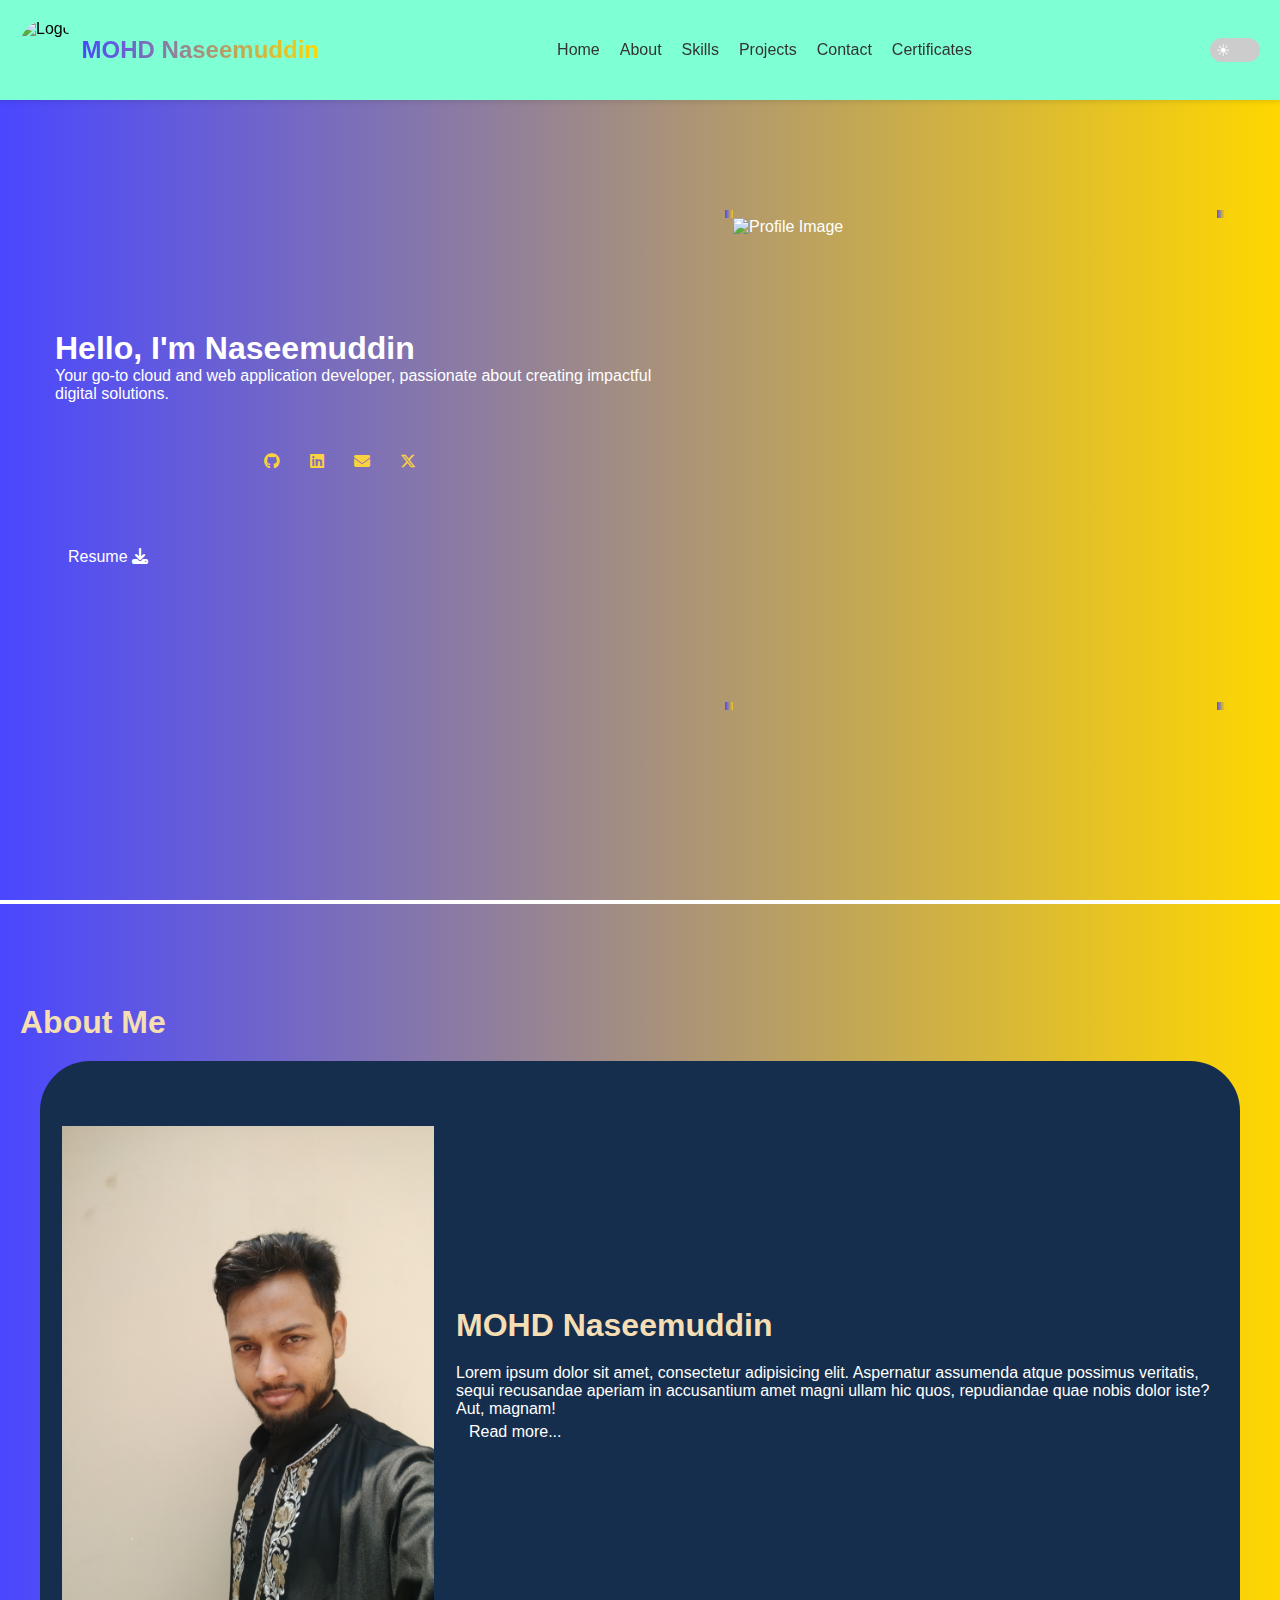
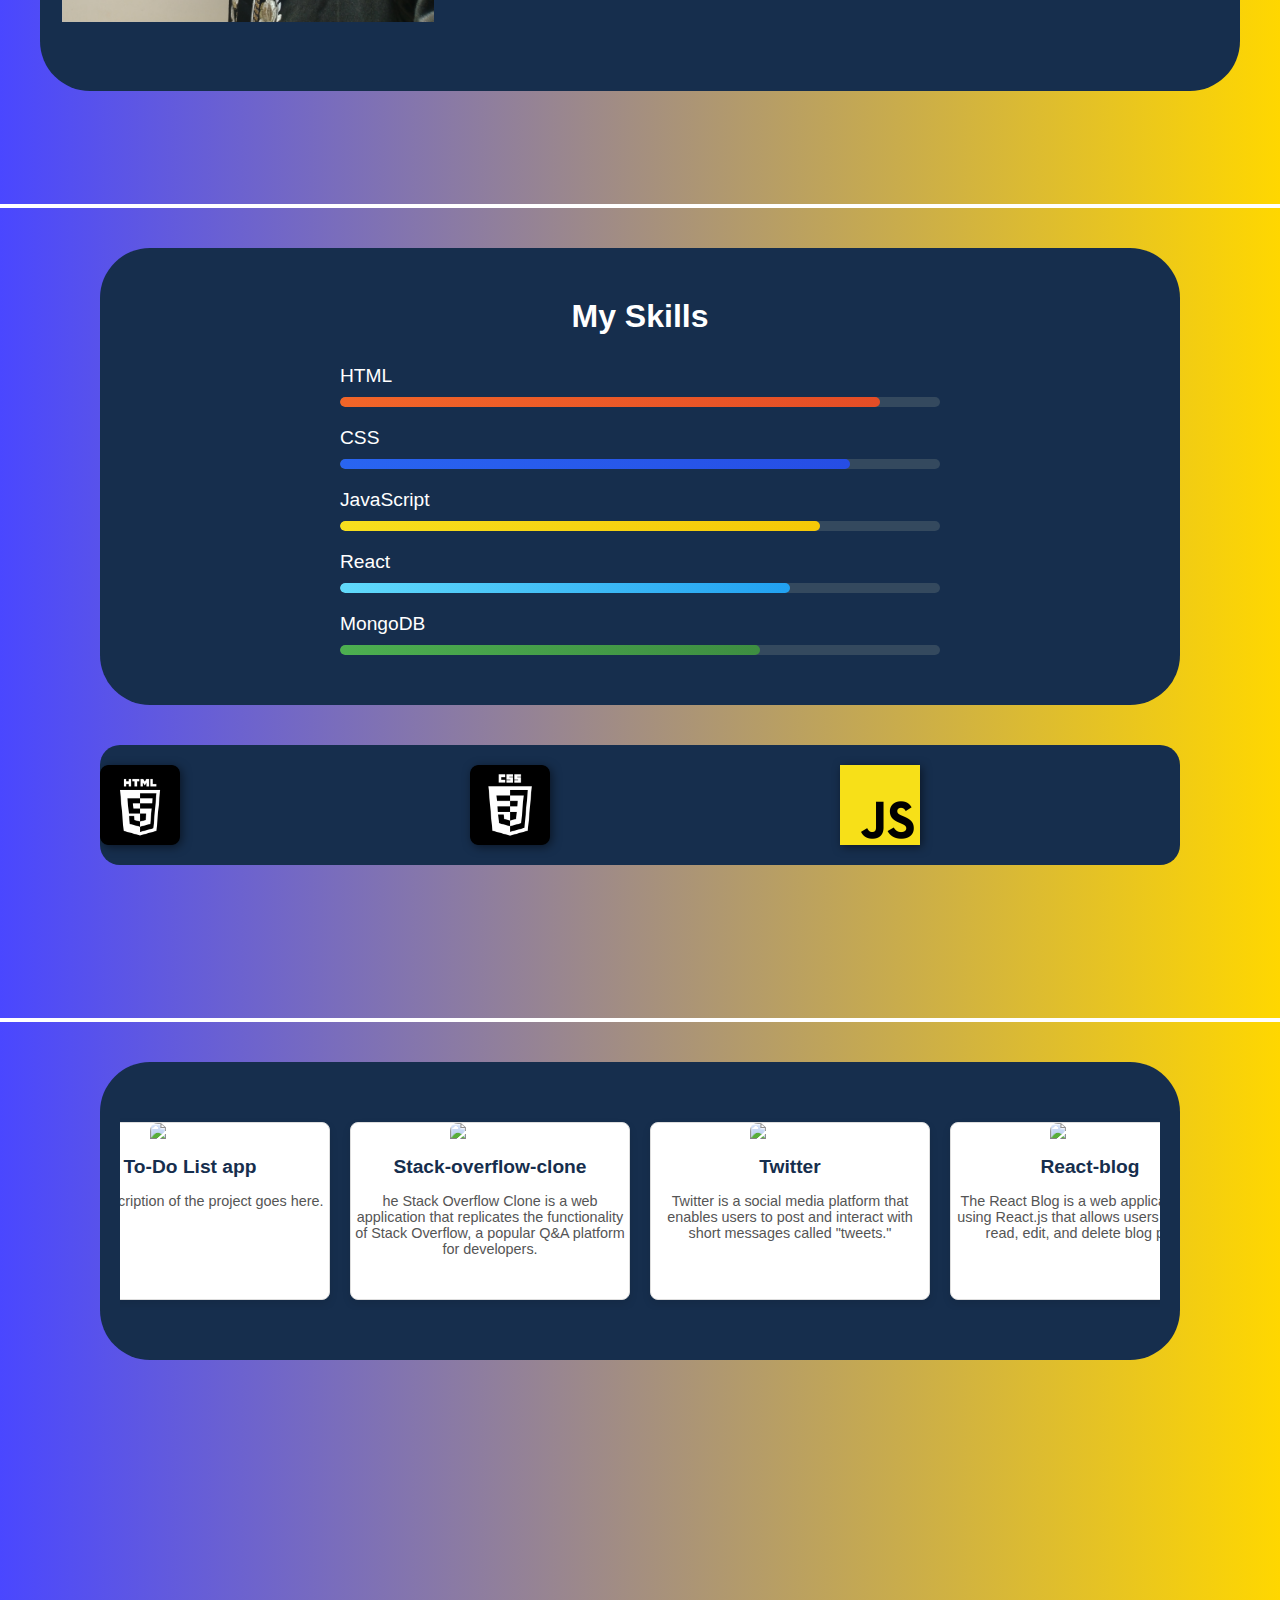
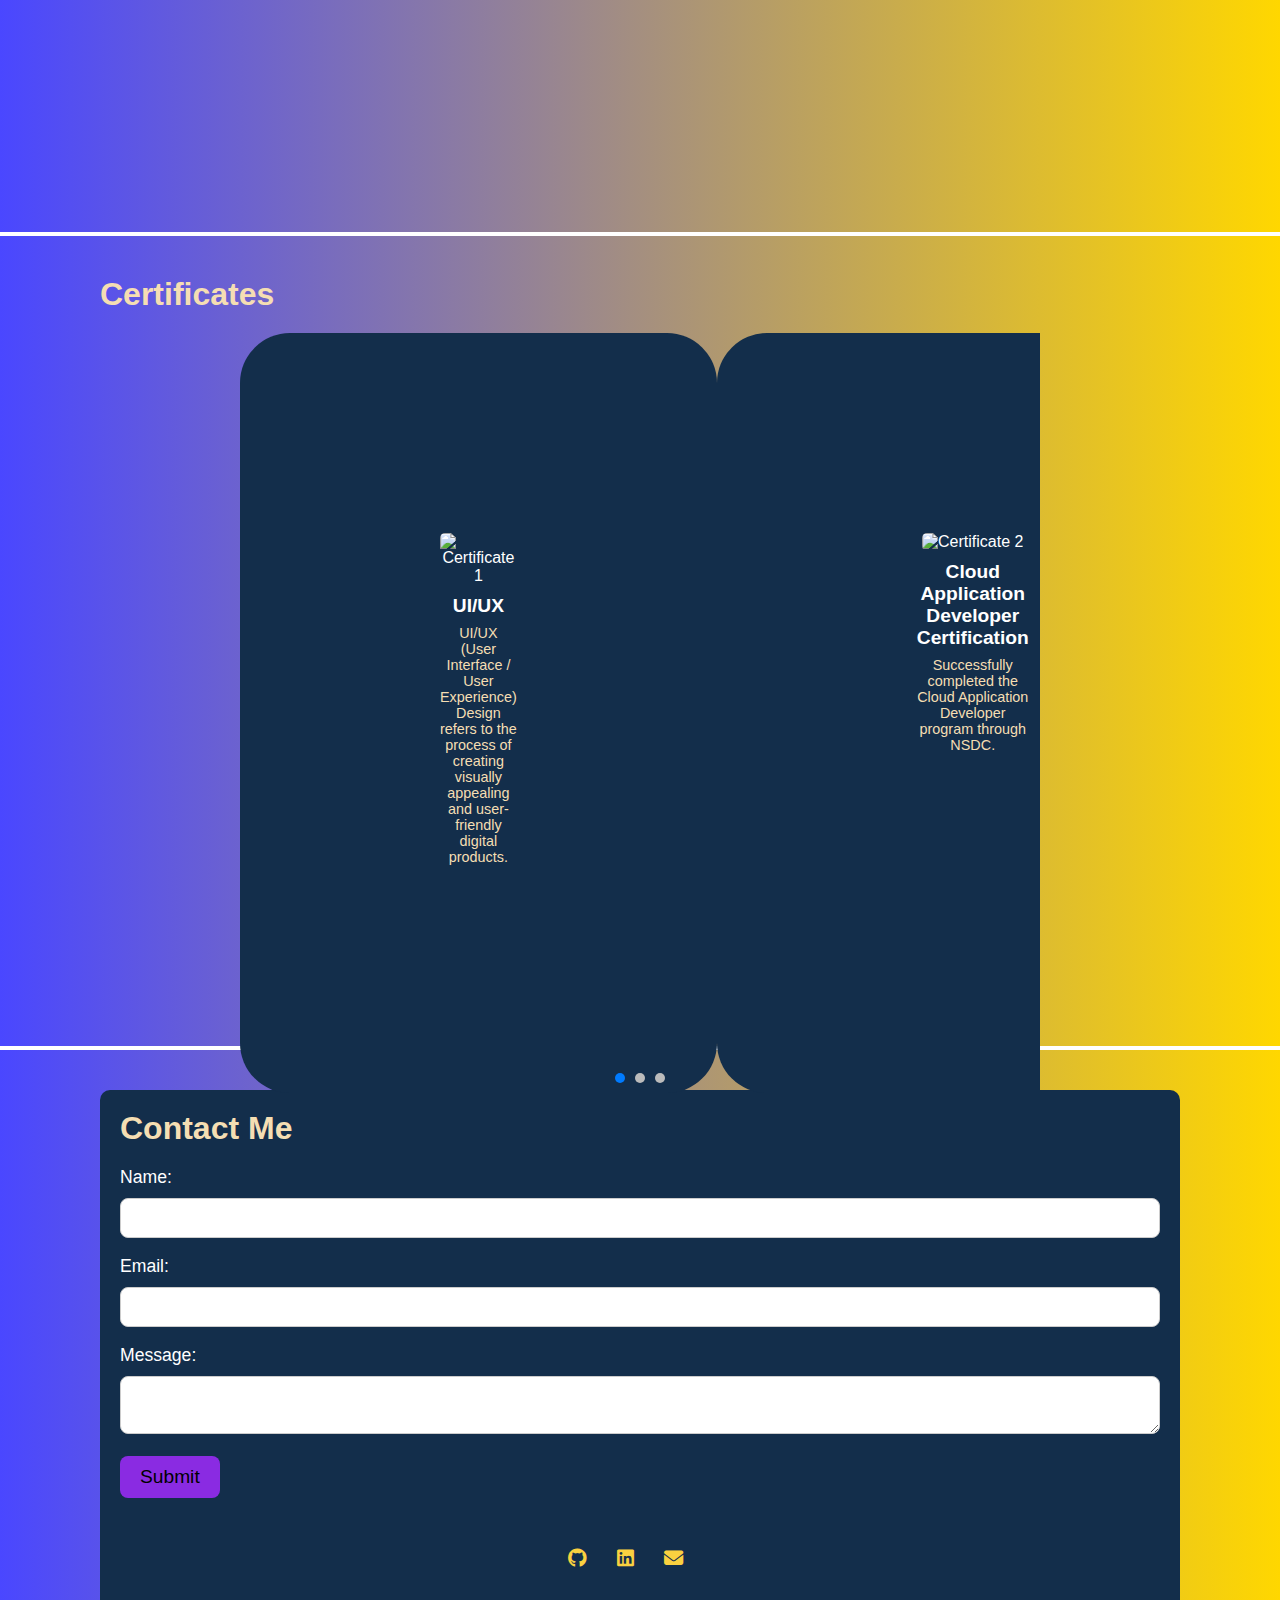
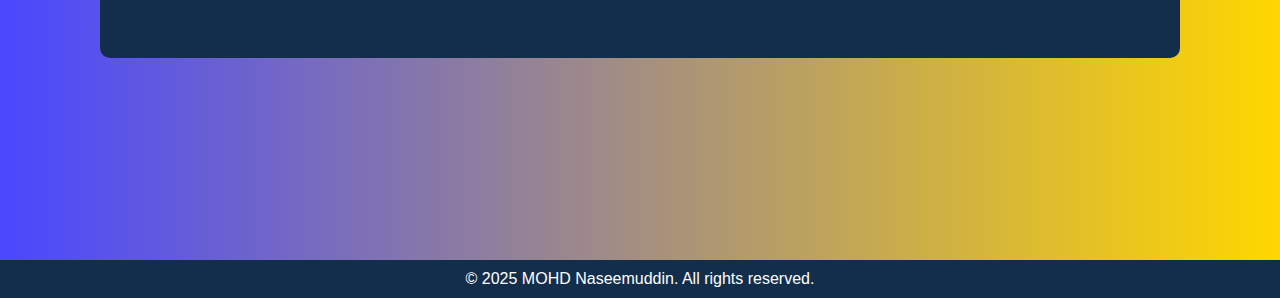
==== commit 51fb6b14: "playing with branches" ====
--- a/Assignment/Portfolio/index.html
+++ b/Assignment/Portfolio/index.html
@@ -97,8 +97,9 @@
     <!-- -------------------Article Start-------------------->
     <hr>
     <article id="about">
-
-        <h1>About Me!</h1>
+      <!-- //practise -->
+
+        <h1>About Me</h1>
       <div class="about">
         <div class="p-img">
           <img src="assets/p-image2.jpg" alt="Profile picture">
@@ -106,11 +107,11 @@
         </div>
         <div class="content">
           <h1 >MOHD Naseemuddin</h1>
-          <p>Passionate about building and optimizing cloud-based and web applications, with a strong foundation in web development and cloud technologies. Certified AWS Cloud Practitioner with expertise in AWS cloud services, architecture, and security best practices. Additionally certified by NSDC as a Cloud Application Developer, skilled in designing and deploying scalable, resilient cloud solutions. Experienced in developing modern, user-centric web applications and committed to delivering seamless, efficient digital solutions tailored to enterprise needs.</p>
+          <p>Lorem ipsum dolor sit amet, consectetur adipisicing elit. Aspernatur assumenda atque possimus veritatis, sequi recusandae aperiam in accusantium amet magni ullam hic quos, repudiandae quae nobis dolor iste? Aut, magnam!</p>
           <a href="https://www.linkedin.com/in/mohd-naseem-uddin-115509302/"  class="read-btn">
 
           
-  Read more  
+  Read more...  
 </a>
       </div>
     </article>
@@ -120,7 +121,7 @@
     <!-- -------------------Section Start-------------------->
     <section id="skills">
      <div  class="skills-section" id="skills">
-  <h1 class="skills-section__title">My Skills</h1>
+  <h2 class="skills-section__title">My Skills</h2>
 
   <div class="skills-section__list">
     <div class="skill skill--html">
@@ -182,52 +183,47 @@
 
 <section id="projects">
   <div class="projects">
-    <h1>Projects</h1>
     <div class="cards">
         <div class="project-card">
-          <a href="https://github.com/naseem173/" target="_blank" class="project-link">
     <img src="/assets/project-image1.jpg" alt="Project 1" class="project-image">
     <h3 class="project-title">AI-Agent Project</h3>
     <p class="project-description">The AI-Agent is a cutting-edge system designed to automate various tasks and assist users through intelligent interactions. L</p>
-    </a>
+    <a href="https://github.com/naseem173/" target="_blank" class="project-link">View Project</a>
   </div>
   
   <div class="project-card">
-    <a href="https://github.com/naseem173/" target="_blank" class="project-link">
     <img src="/assets/project-image2.jpg" alt="Project 2" class="project-image">
     <h3 class="project-title">To-Do List app</h3>
     <p class="project-description">Short description of the project goes here.</p>
-    </a>
+    <a href="https://github.com/naseem173/" target="_blank" class="project-link">View Project</a>
+    
   </div>
 
    <div class="project-card">
-    <a href="https://github.com/naseem173/" target="_blank" class="project-link">
     <img src="/assets/project-image3.jpg" alt="Project 3" class="project-image">
     <h3 class="project-title">Stack-overflow-clone</h3>
     <p class="project-description">he Stack Overflow Clone is a web application that replicates the functionality of Stack Overflow, a popular Q&A platform for developers.</p>
-        </a>
+        <a href="https://github.com/naseem173/" target="_blank" class="project-link">View Project</a>
  </div>
 
    <div class="project-card">
-    <a href="https://github.com/naseem173/" target="_blank" class="project-link">
     <img src="/assets/project-image4.jpg" alt="Project 4" class="project-image">
     <h3 class="project-title">Twitter</h3>
     <p class="project-description">Twitter is a social media platform that enables users to post and interact with short messages called "tweets." </p>
-        </a>
+        <a href="https://github.com/naseem173/" target="_blank" class="project-link">View Project</a>
 </div>
    <div class="project-card">
-    <a href="https://github.com/naseem173/" target="_blank" class="project-link">
     <img src="/assets/project-image5.jpg" alt="Project 5" class="project-image">
     <h3 class="project-title">React-blog</h3>
     <p class="project-description">The React Blog is a web application built using React.js that allows users to create, read, edit, and delete blog posts.</p>
- </a>
+ 
+    <a href="https://github.com/naseem173/" target="_blank" class="project-link">View Project</a>
   </div>
    <div class="project-card">
-    <a href="https://github.com/naseem173/" target="_blank" class="project-link">
     <img src="/assets/project-image6.jpg" alt="Project 6" class="project-image">
     <h3 class="project-title">Youtube-clone</h3>
     <p class="project-description">YouTube is a video-sharing platform where users can upload, view, and interact with videos. </p>
-       </a>
+       <a href="https://github.com/naseem173/" target="_blank" class="project-link">View Project</a>
 </div>
 
   
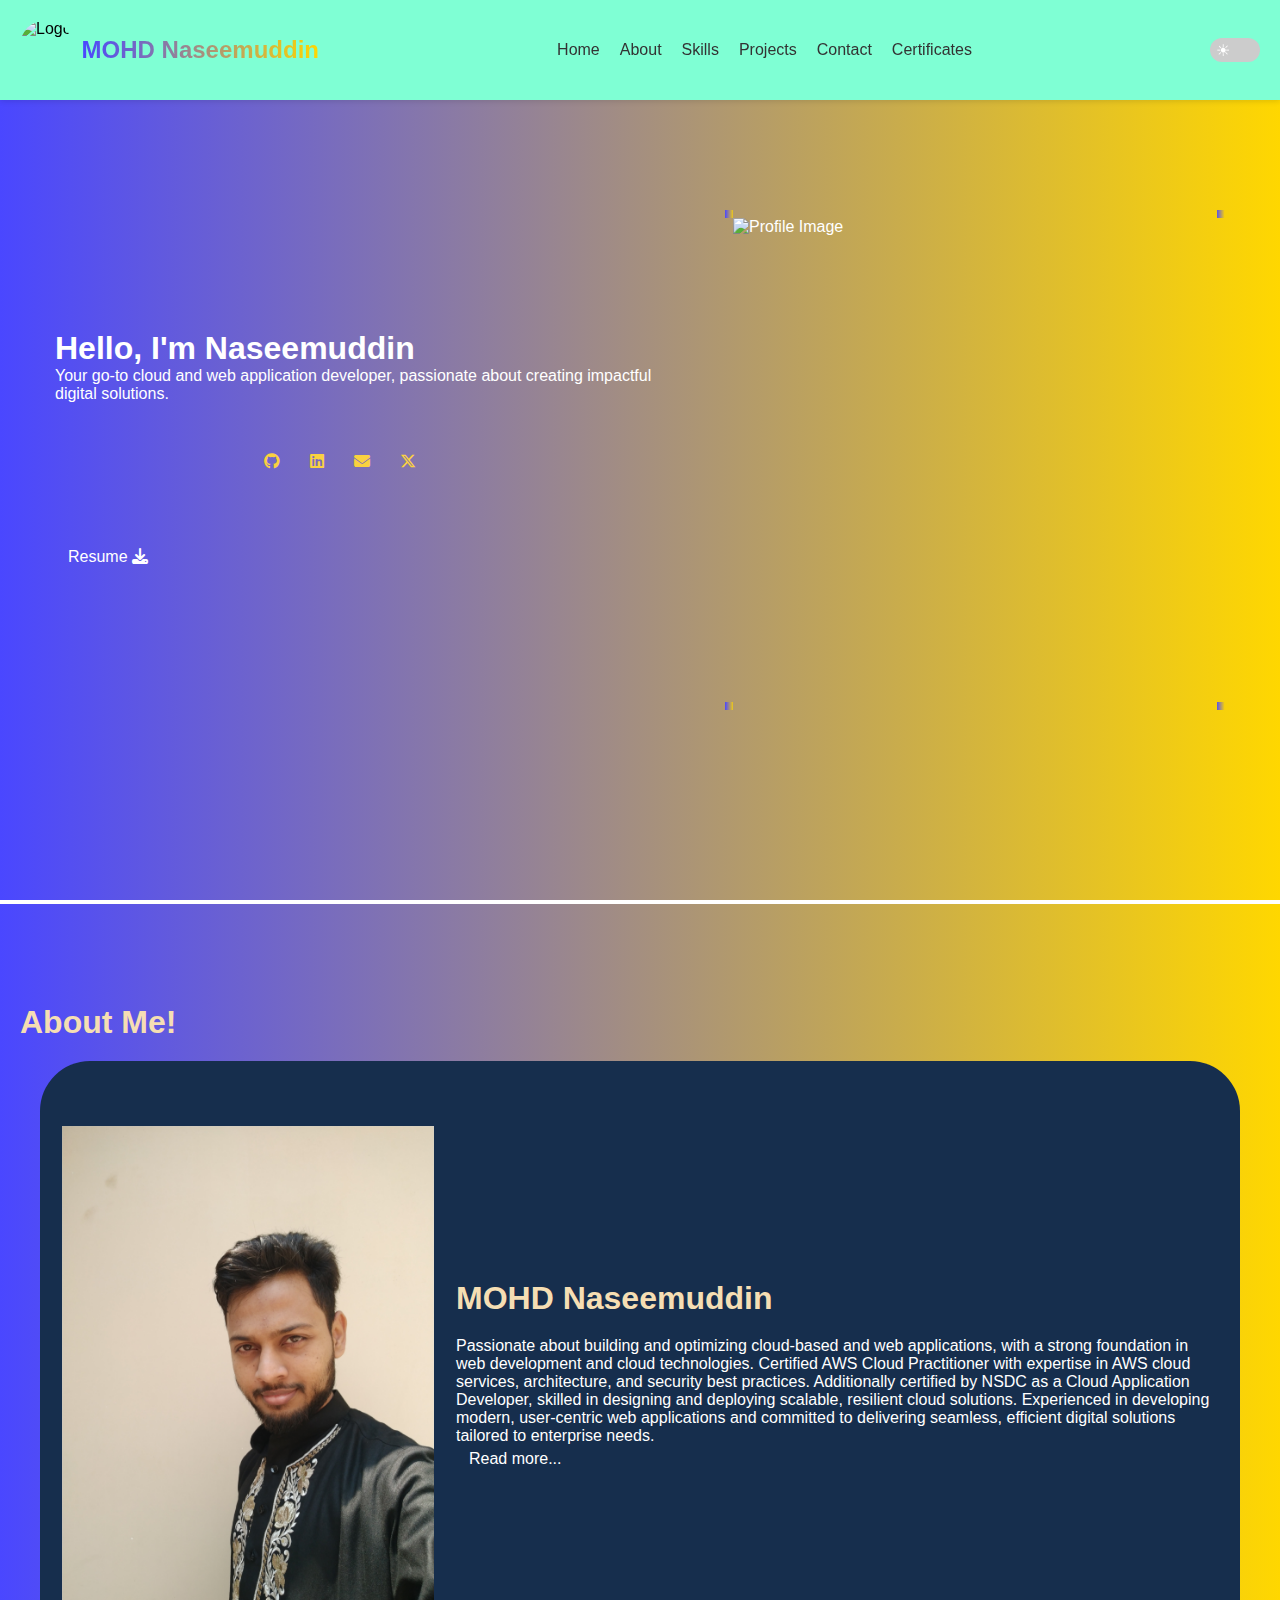
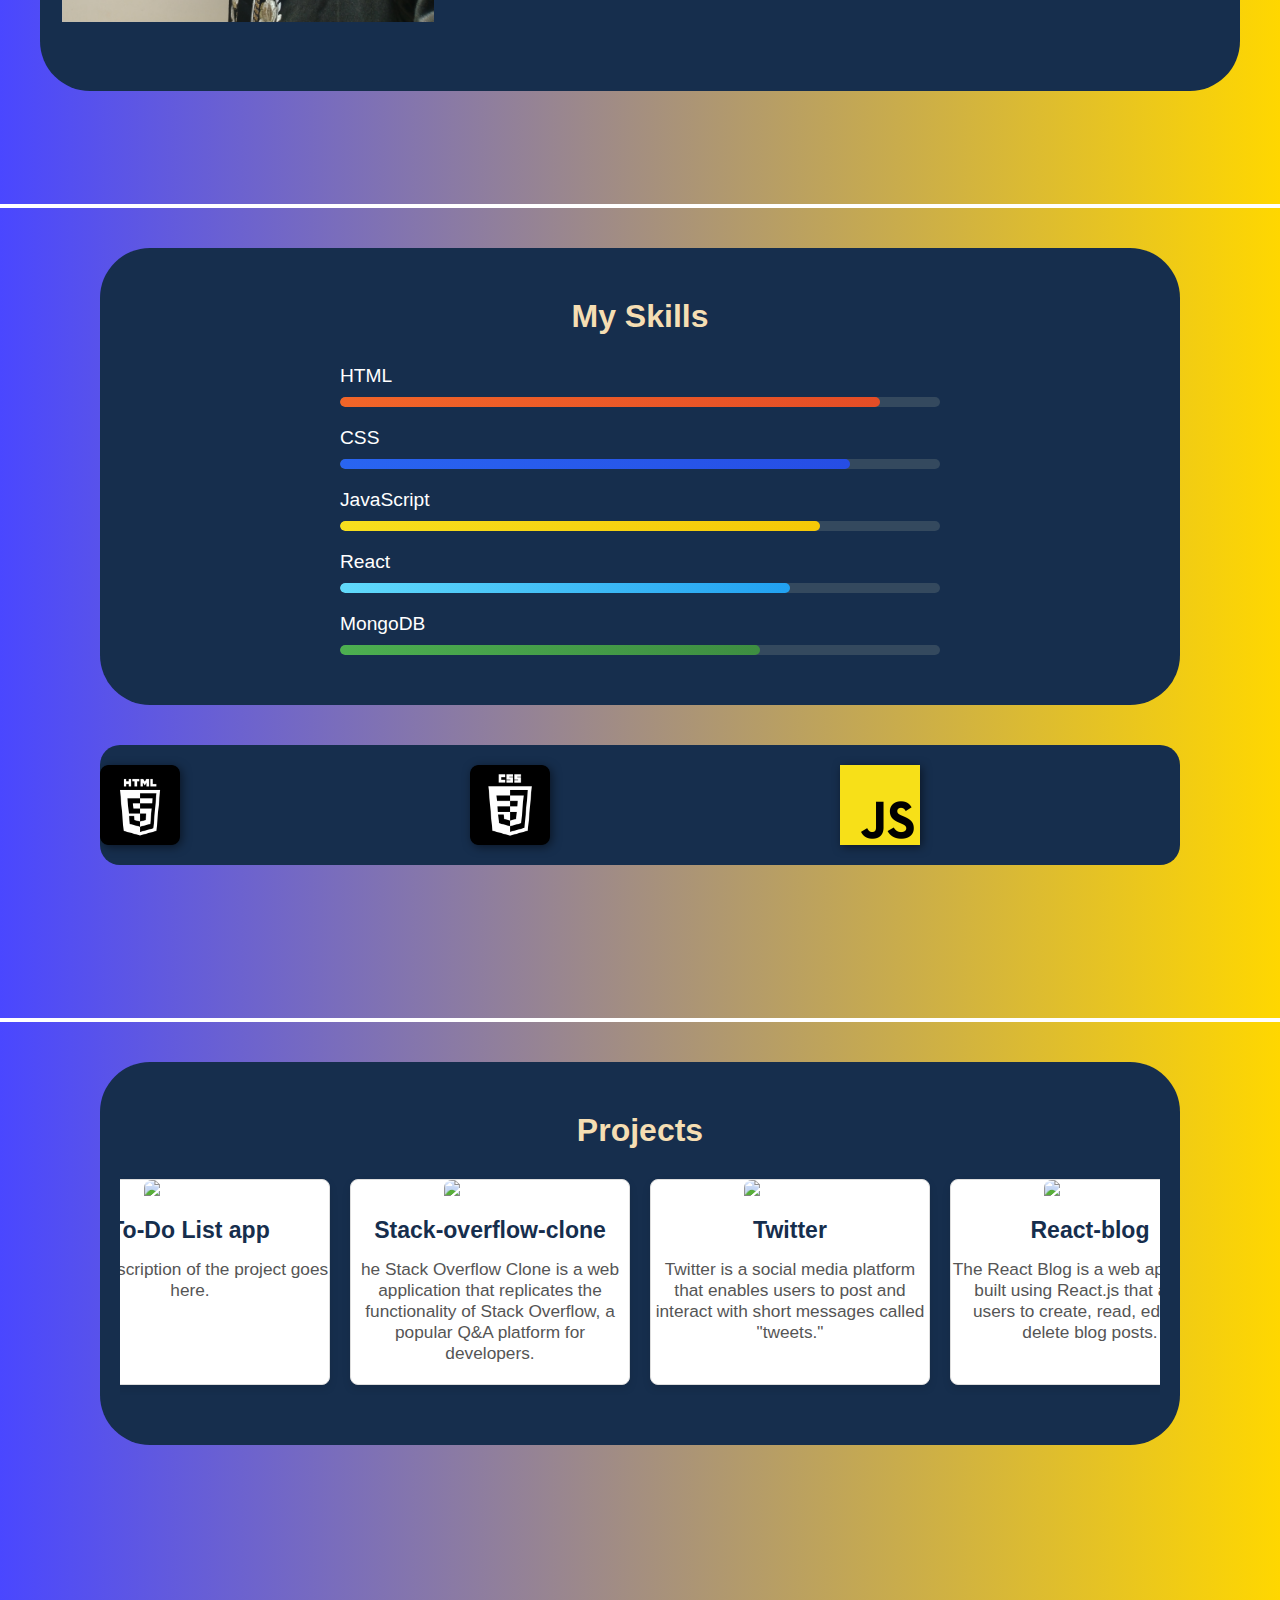
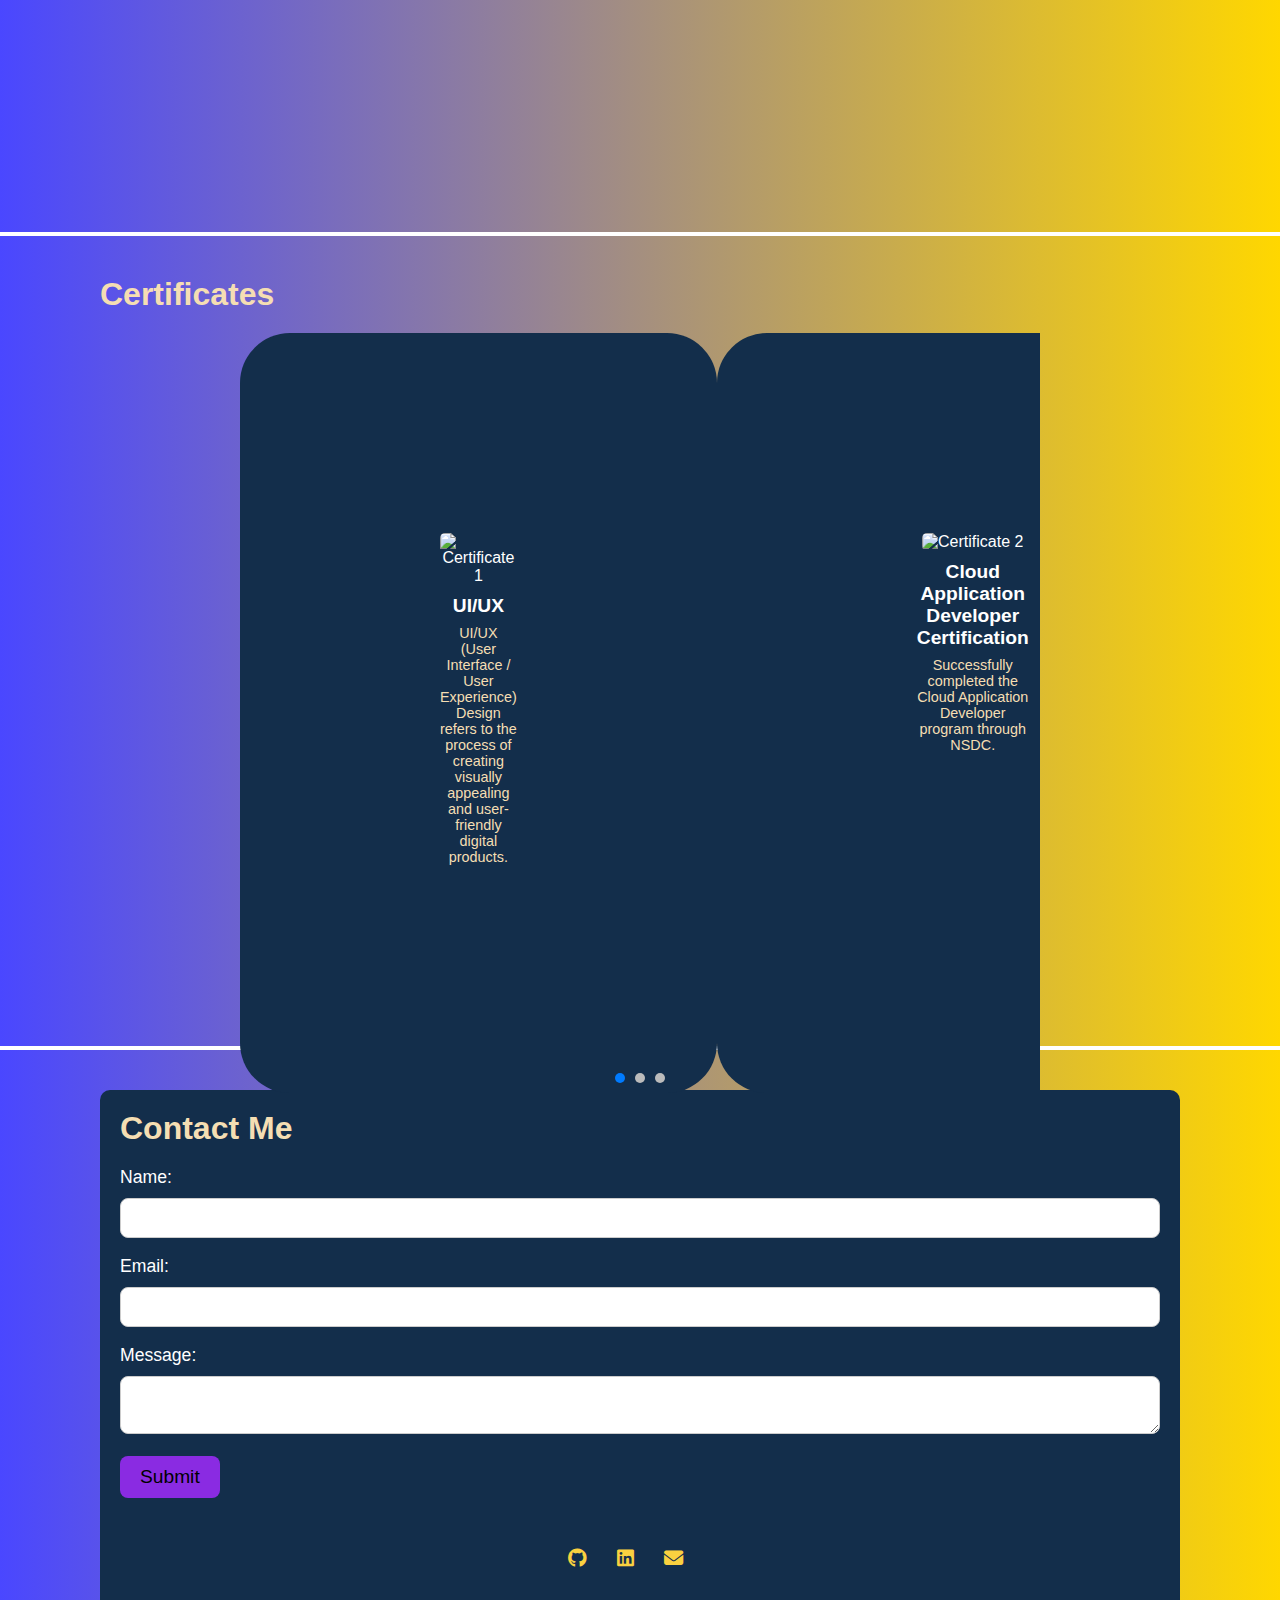
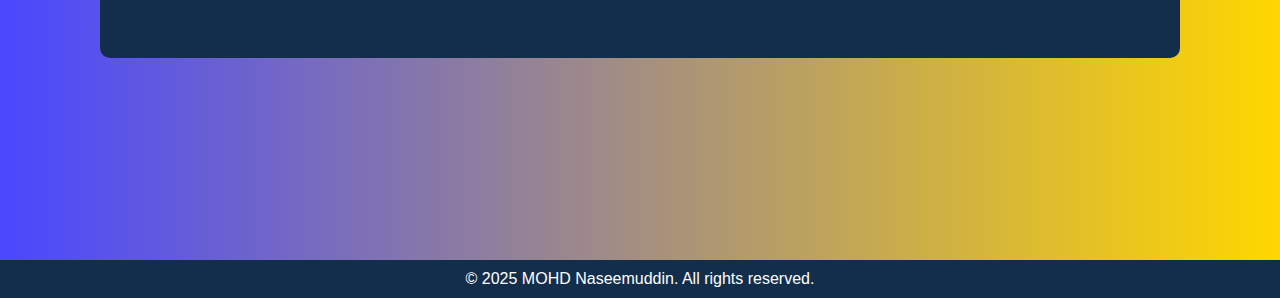
==== commit f8e446eb: "Merge branch 'practise'" ====
--- a/Assignment/Portfolio/index.html
+++ b/Assignment/Portfolio/index.html
@@ -99,7 +99,7 @@
     <article id="about">
       <!-- //practise -->
 
-        <h1>About Me</h1>
+        <h1>About Me!</h1>
       <div class="about">
         <div class="p-img">
           <img src="assets/p-image2.jpg" alt="Profile picture">
@@ -107,7 +107,7 @@
         </div>
         <div class="content">
           <h1 >MOHD Naseemuddin</h1>
-          <p>Lorem ipsum dolor sit amet, consectetur adipisicing elit. Aspernatur assumenda atque possimus veritatis, sequi recusandae aperiam in accusantium amet magni ullam hic quos, repudiandae quae nobis dolor iste? Aut, magnam!</p>
+          <p>Passionate about building and optimizing cloud-based and web applications, with a strong foundation in web development and cloud technologies. Certified AWS Cloud Practitioner with expertise in AWS cloud services, architecture, and security best practices. Additionally certified by NSDC as a Cloud Application Developer, skilled in designing and deploying scalable, resilient cloud solutions. Experienced in developing modern, user-centric web applications and committed to delivering seamless, efficient digital solutions tailored to enterprise needs.</p>
           <a href="https://www.linkedin.com/in/mohd-naseem-uddin-115509302/"  class="read-btn">
 
           
@@ -121,7 +121,7 @@
     <!-- -------------------Section Start-------------------->
     <section id="skills">
      <div  class="skills-section" id="skills">
-  <h2 class="skills-section__title">My Skills</h2>
+  <h1 class="skills-section__title">My Skills</h1>
 
   <div class="skills-section__list">
     <div class="skill skill--html">
@@ -183,47 +183,52 @@
 
 <section id="projects">
   <div class="projects">
+    <h1>Projects</h1>
     <div class="cards">
         <div class="project-card">
+          <a href="https://github.com/naseem173/" target="_blank" class="project-link">
     <img src="/assets/project-image1.jpg" alt="Project 1" class="project-image">
     <h3 class="project-title">AI-Agent Project</h3>
     <p class="project-description">The AI-Agent is a cutting-edge system designed to automate various tasks and assist users through intelligent interactions. L</p>
-    <a href="https://github.com/naseem173/" target="_blank" class="project-link">View Project</a>
+    </a>
   </div>
   
   <div class="project-card">
+    <a href="https://github.com/naseem173/" target="_blank" class="project-link">
     <img src="/assets/project-image2.jpg" alt="Project 2" class="project-image">
     <h3 class="project-title">To-Do List app</h3>
     <p class="project-description">Short description of the project goes here.</p>
-    <a href="https://github.com/naseem173/" target="_blank" class="project-link">View Project</a>
-    
+    </a>
   </div>
 
    <div class="project-card">
+    <a href="https://github.com/naseem173/" target="_blank" class="project-link">
     <img src="/assets/project-image3.jpg" alt="Project 3" class="project-image">
     <h3 class="project-title">Stack-overflow-clone</h3>
     <p class="project-description">he Stack Overflow Clone is a web application that replicates the functionality of Stack Overflow, a popular Q&A platform for developers.</p>
-        <a href="https://github.com/naseem173/" target="_blank" class="project-link">View Project</a>
+        </a>
  </div>
 
    <div class="project-card">
+    <a href="https://github.com/naseem173/" target="_blank" class="project-link">
     <img src="/assets/project-image4.jpg" alt="Project 4" class="project-image">
     <h3 class="project-title">Twitter</h3>
     <p class="project-description">Twitter is a social media platform that enables users to post and interact with short messages called "tweets." </p>
-        <a href="https://github.com/naseem173/" target="_blank" class="project-link">View Project</a>
+        </a>
 </div>
    <div class="project-card">
+    <a href="https://github.com/naseem173/" target="_blank" class="project-link">
     <img src="/assets/project-image5.jpg" alt="Project 5" class="project-image">
     <h3 class="project-title">React-blog</h3>
     <p class="project-description">The React Blog is a web application built using React.js that allows users to create, read, edit, and delete blog posts.</p>
- 
-    <a href="https://github.com/naseem173/" target="_blank" class="project-link">View Project</a>
+ </a>
   </div>
    <div class="project-card">
+    <a href="https://github.com/naseem173/" target="_blank" class="project-link">
     <img src="/assets/project-image6.jpg" alt="Project 6" class="project-image">
     <h3 class="project-title">Youtube-clone</h3>
     <p class="project-description">YouTube is a video-sharing platform where users can upload, view, and interact with videos. </p>
-       <a href="https://github.com/naseem173/" target="_blank" class="project-link">View Project</a>
+       </a>
 </div>
 
   
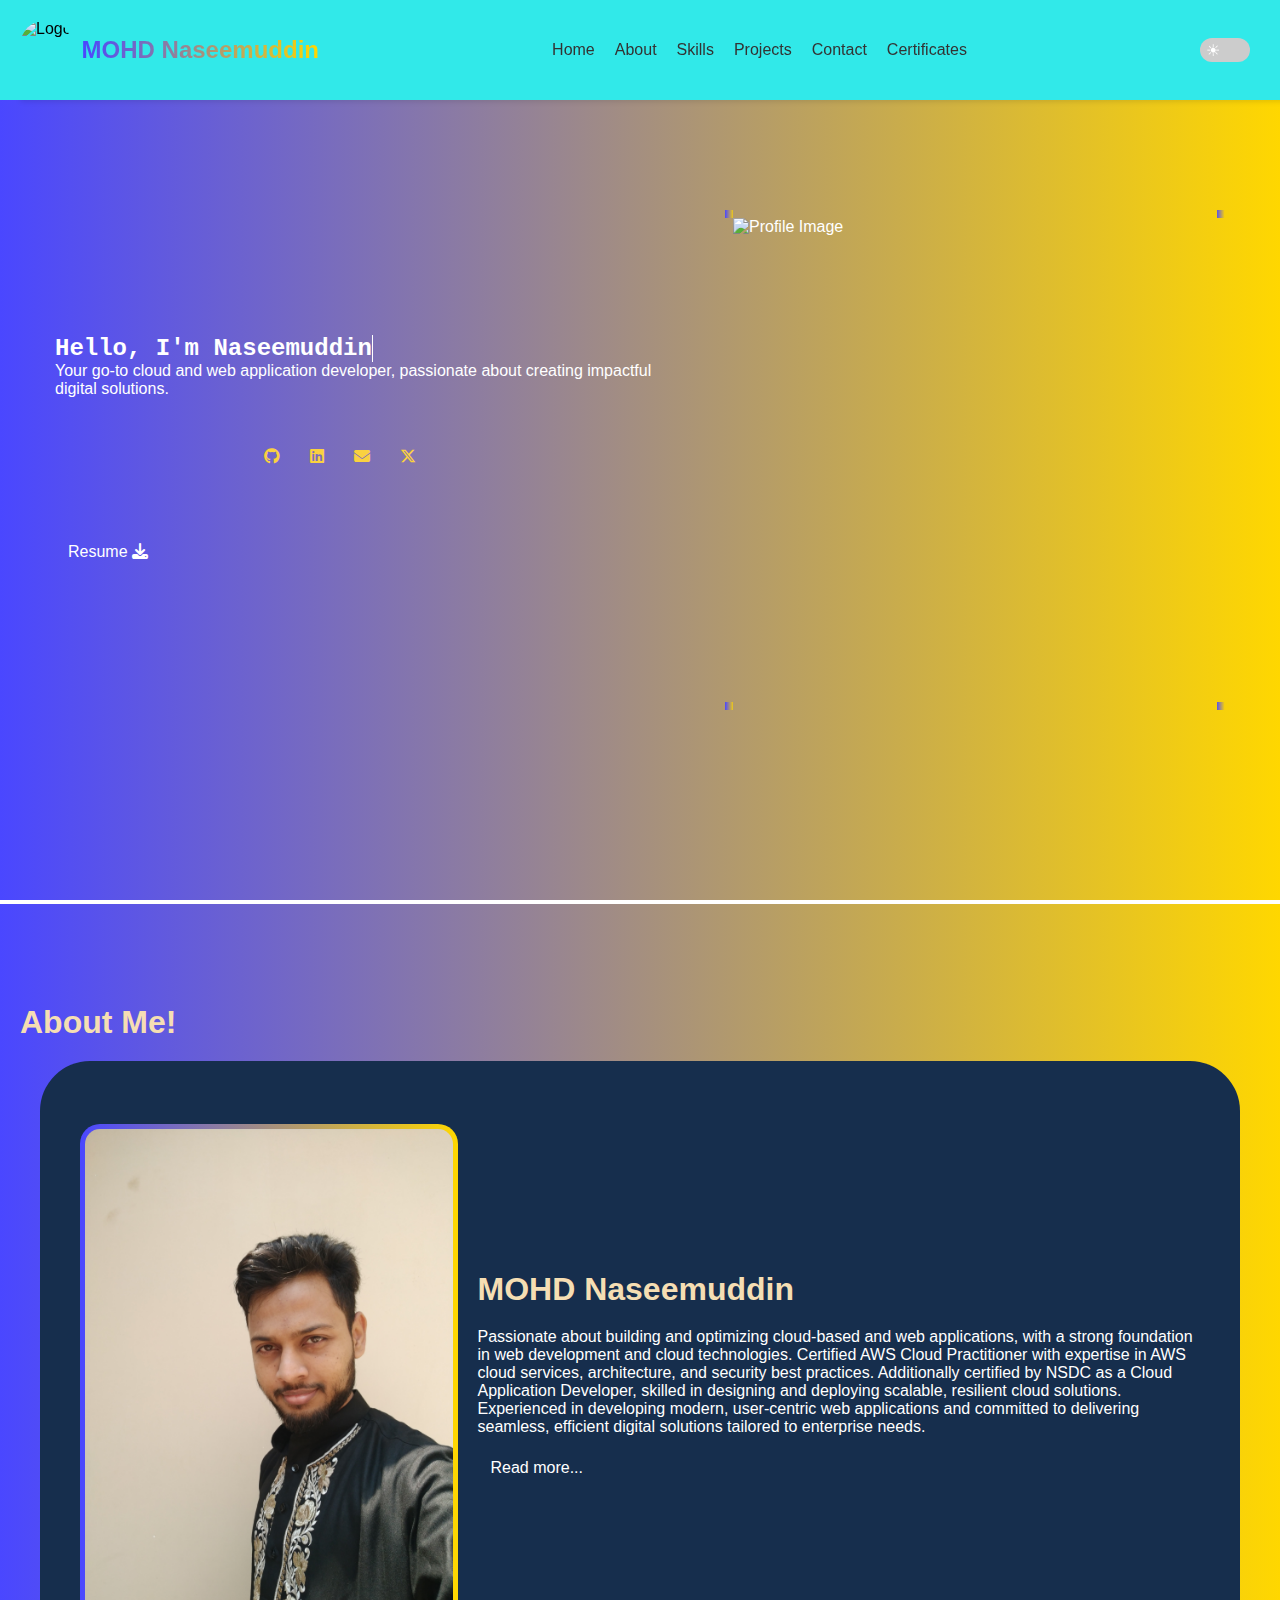
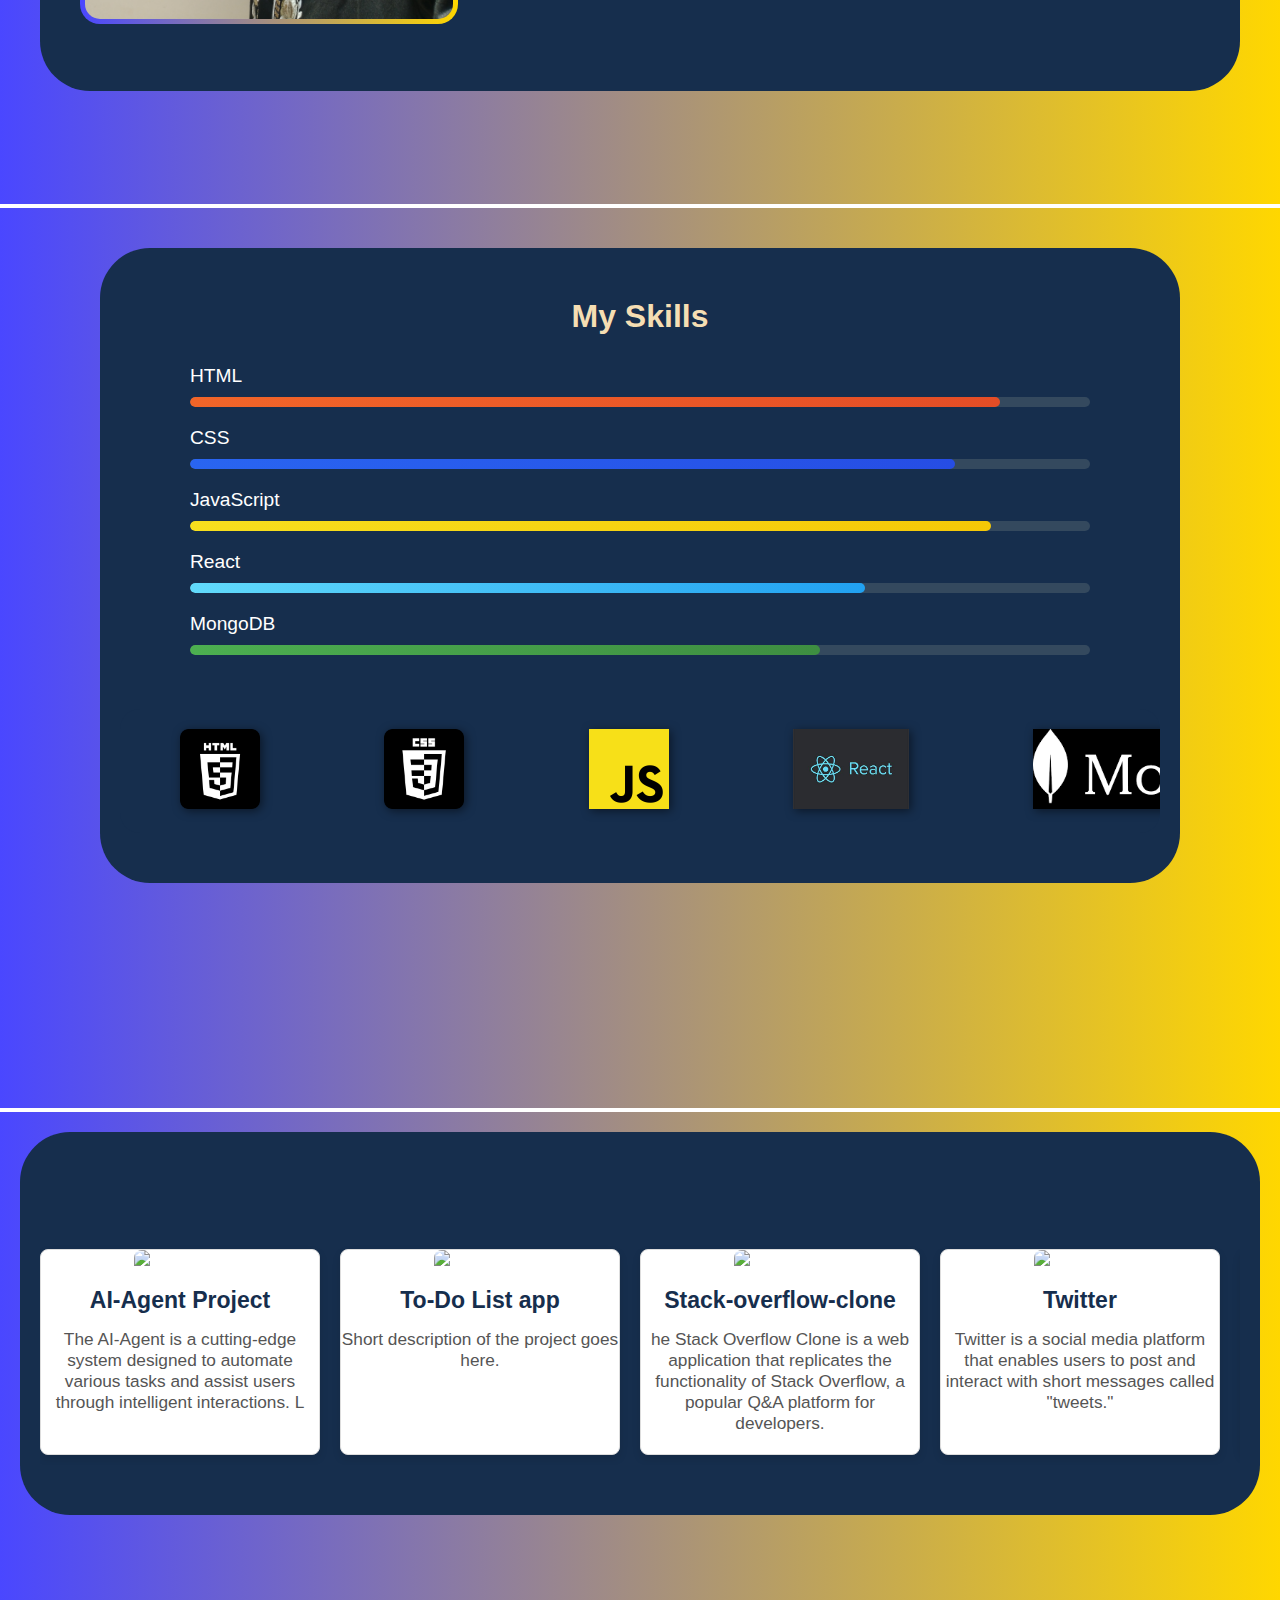
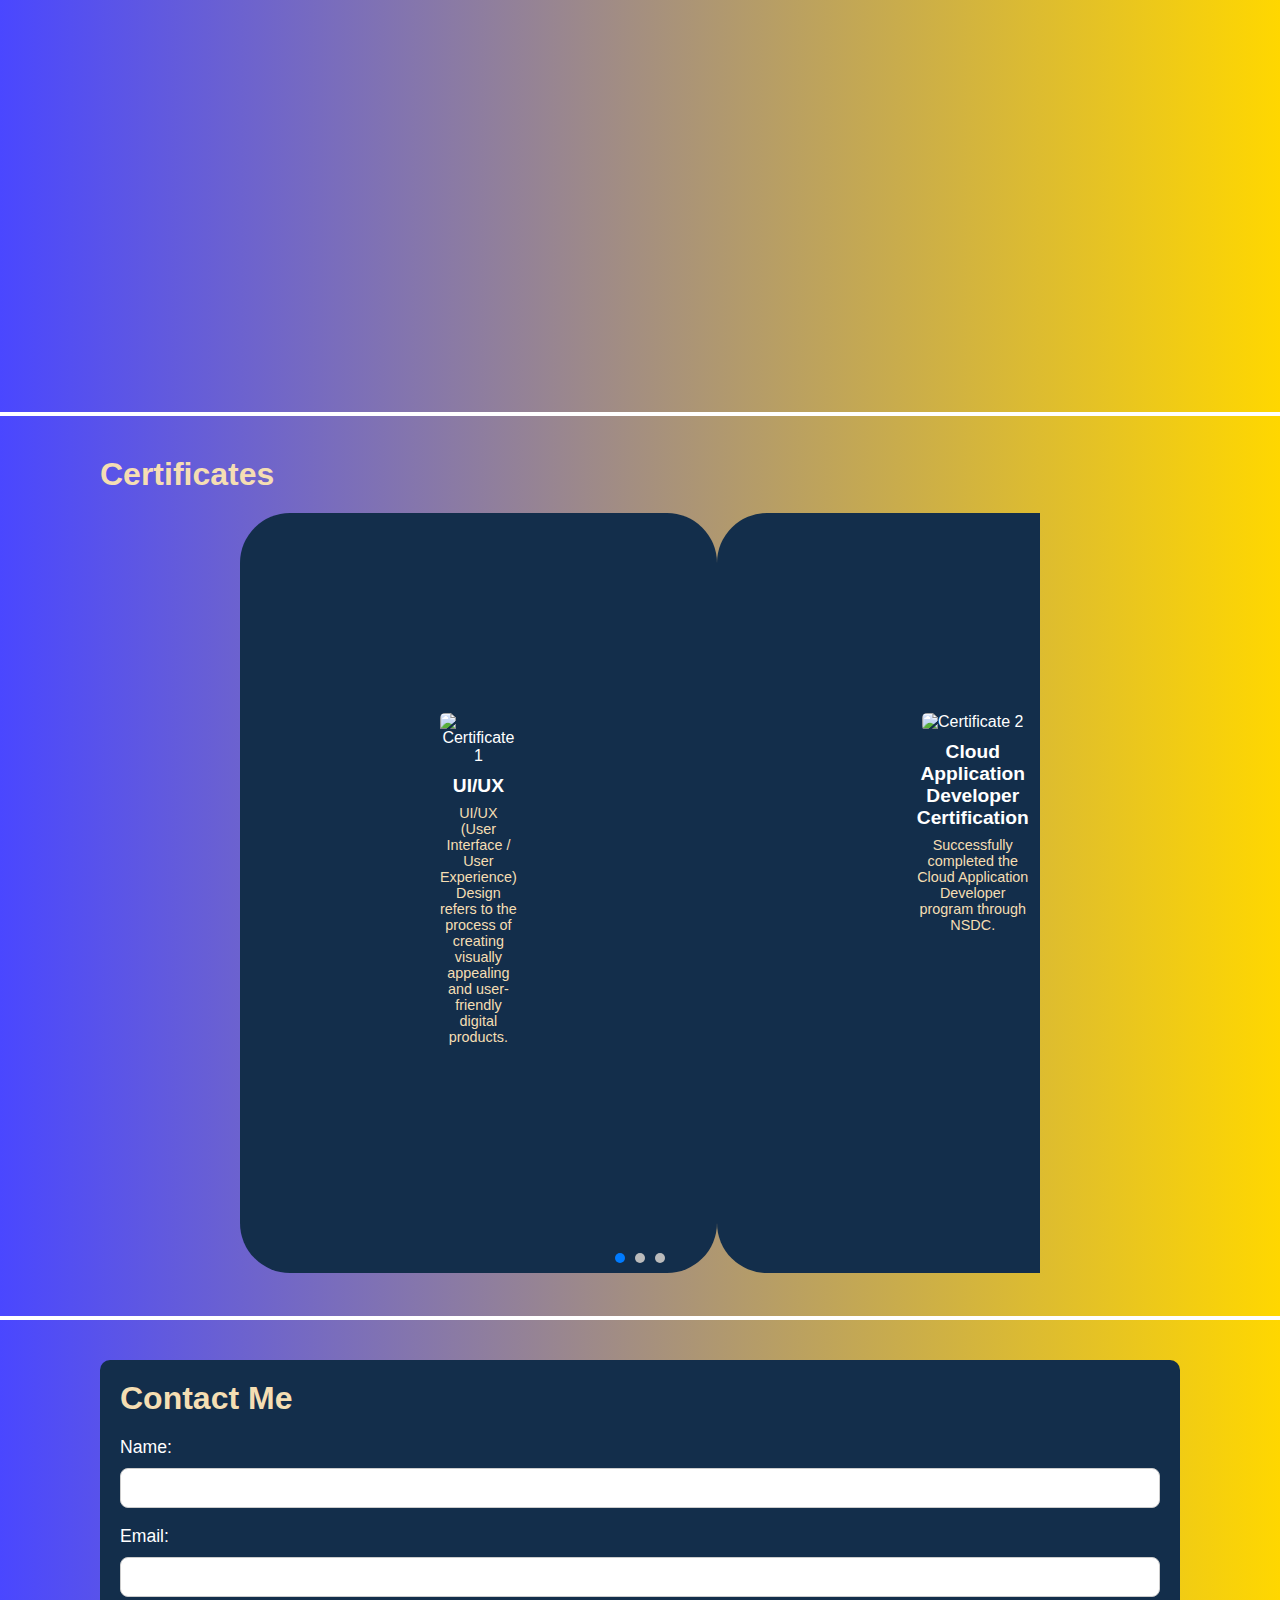
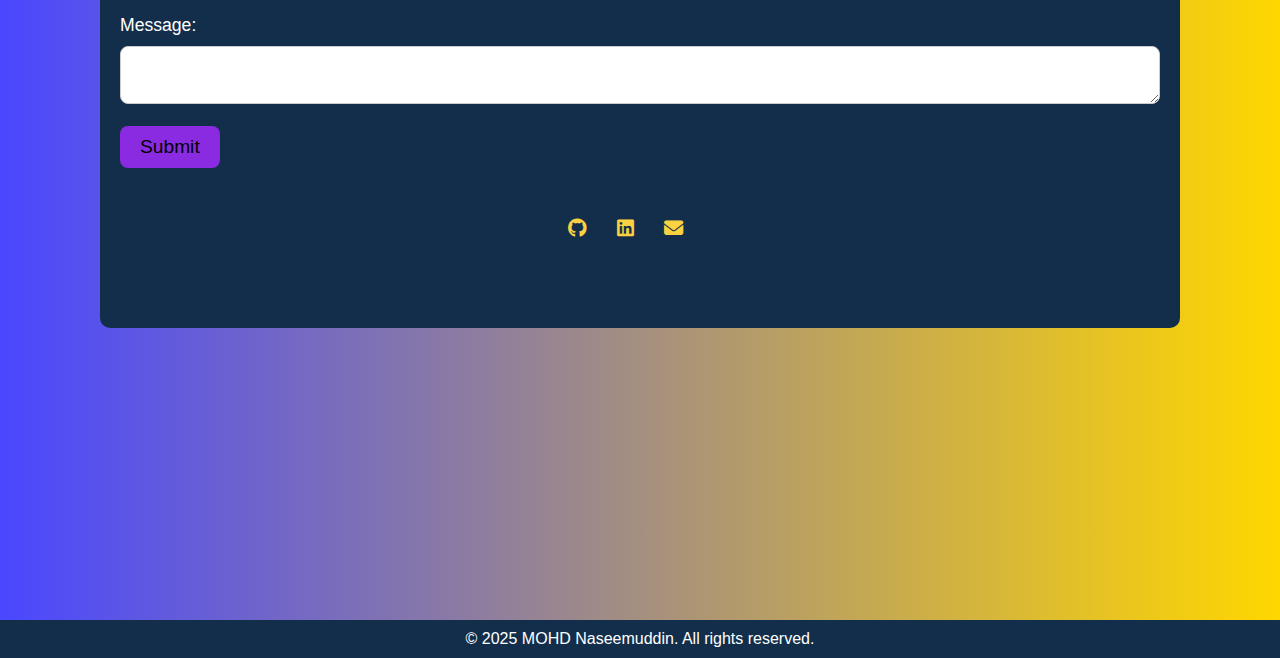
==== commit 672f7a22: "updated card version" ====
--- a/Assignment/Portfolio/index.html
+++ b/Assignment/Portfolio/index.html
@@ -49,10 +49,13 @@
     <!-- -------------------Header Start--------------------->
     <header class="header">
       <div class="container">
+        <div class="typewriter">
         <h1>Hello, I'm Naseemuddin</h1>
-        <p>Your go-to cloud and web application developer, passionate about creating impactful digital solutions.</p>
+         
+        </div>
+        
+         <p>Your go-to cloud and web application developer, passionate about creating impactful digital solutions.</p>
       
-        
           <div class="links">
           <a href="https://github.com/naseem173"
             ><i class="fa-brands fa-github"></i
@@ -95,21 +98,24 @@
     <!-- -------------------Header End----------------------->
 
     <!-- -------------------Article Start-------------------->
-    <hr>
-    <article id="about">
+    <hr id="about">
+    <article>
       <!-- //practise -->
-
         <h1>About Me!</h1>
+
+
       <div class="about">
         <div class="p-img">
           <img src="assets/p-image2.jpg" alt="Profile picture">
 
         </div>
         <div class="content">
+
           <h1 >MOHD Naseemuddin</h1>
           <p>Passionate about building and optimizing cloud-based and web applications, with a strong foundation in web development and cloud technologies. Certified AWS Cloud Practitioner with expertise in AWS cloud services, architecture, and security best practices. Additionally certified by NSDC as a Cloud Application Developer, skilled in designing and deploying scalable, resilient cloud solutions. Experienced in developing modern, user-centric web applications and committed to delivering seamless, efficient digital solutions tailored to enterprise needs.</p>
+          <br>
           <a href="https://www.linkedin.com/in/mohd-naseem-uddin-115509302/"  class="read-btn">
-
+            
           
   Read more...  
 </a>
@@ -120,7 +126,7 @@
 
     <!-- -------------------Section Start-------------------->
     <section id="skills">
-     <div  class="skills-section" id="skills">
+     <div  class="skills-section" >
   <h1 class="skills-section__title">My Skills</h1>
 
   <div class="skills-section__list">
@@ -141,7 +147,7 @@
     <div class="skill skill--js">
       <p class="skill__name">JavaScript</p>
       <div class="skill__progress-bar">
-        <div class="skill__progress" style="width: 80%;"></div>
+        <div class="skill__progress" style="width: 89%;"></div>
       </div>
     </div>
 
@@ -159,9 +165,8 @@
       </div>
     </div>
     </div>
-  </div>
-
-  <!-- skill-banner -->
+    <br><br><br>
+     <!-- skill-banner -->
   <div class="skills-banner" id="skills-banner">
     
   <div class="skills-banner__track">
@@ -178,8 +183,14 @@
     <img src="assets/mongodb-logo.png" alt="MongoDB Logo" class="skills-banner__logo" />
   </div>
   </div>
+  </div>
+
+
+ 
 </section>
 <hr>
+
+<!-- projects Section -->
 
 <section id="projects">
   <div class="projects">
--- a/Assignment/Portfolio/style.css
+++ b/Assignment/Portfolio/style.css
@@ -18,7 +18,8 @@
 :root {
   --background-color: #ffffff;
   --text-color: #333;
-  --nav-bg: aquamarine;
+  --nav-bg: rgb(49, 233, 233);
+  --highlight-hover-color: #f98948;
 }
 
 body.light-mode {
@@ -47,7 +48,8 @@
   width: 100%;
   z-index: 1000;
   transition: background-color 0.3s ease;
-  box-shadow: 0px 2px 5px rgba(0, 0, 0, 0.1);
+  box-shadow: 20px 2px 5px rgba(0, 0, 0, 0.1);
+
 }
 
 .logo-container {
@@ -101,6 +103,7 @@
   animation: shake 0.5s ease;
 }
 /* Menu styling */
+
 .menu {
   display: flex;
   gap: 20px;
@@ -115,8 +118,9 @@
 }
 
 .menu a:hover {
-  color: #007bff;
-  text-decoration: underline;
+  color: var(--highlight-hover-color);
+  text-decoration: none;
+  box-shadow: 300px 10px 50px rgba(13, 1, 1, 0.1);
 }
 
 .toggle {
@@ -133,11 +137,49 @@
   color: transparent;
 }
 
+
+/* Typewriter */
+
+.typewriter{
+  display: flex;
+  
+}
+.typewriter h1{
+  font-family: monospace;
+  font-size: 1.5rem;
+  overflow:hidden;
+  white-space:nowrap;
+  border-right: 1px solid;
+  animation: typing 6s steps(21) forwards infinite, blink 0.75s step-end infinite;
+;
+ 
+}
+
+
+
+@keyframes typing {
+  from{
+    width: 0;
+  }
+  to {
+    width: 23ch;
+  }
+  
+}
+
+@keyframes blink {
+  50% {
+    border-color: transparent;
+  }
+
+}
+
 /* Toggle container */
 .toggle-container {
   display: flex;
   align-items: center;
   gap: 15px;
+  margin-right: 10px;
 }
 
 /* Theme Switch */
@@ -240,7 +282,7 @@
 
 .content h1,
 section h1,
-article h1{
+article h1 {
   color: wheat;
   margin-bottom: 20px;
 }
@@ -337,7 +379,7 @@
 .about {
   margin: 20px;
   height: 90%;
-  padding: 20px;
+  padding: 40px;
   background-color: #162e4d;
   border-radius: 50px;
 
@@ -348,8 +390,12 @@
 .about img {
   height: 500px;
   width: fit-content;
+  border-radius: 20px;
   animation: snake-border 5s infinite;
-  border: 2px solid transparent;
+  border: 5px solid transparent;
+  background: linear-gradient(to right, #4a47ff, #ffd700) padding-box,
+  linear-gradient(to right, #4a47ff, #ffd700) border-box;
+  background-clip: padding-box, border-box;
 }
 
 .content {
@@ -360,7 +406,7 @@
 
 section {
   background: linear-gradient(to right, #4a47ff, #ffd700);
-  height: 90vh;
+  height: 100vh;
   padding: 40px 100px;
   display: space-around;
 }
@@ -383,7 +429,7 @@
   display: flex;
   flex-direction: column;
   gap: 20px;
-  max-width: 600px;
+  max-width: 900px;
   margin: 0 auto;
 }
 
@@ -405,6 +451,7 @@
   border-radius: 10px;
   overflow: hidden;
   position: relative;
+  
 }
 
 .skill__progress {
@@ -412,6 +459,7 @@
   background: linear-gradient(90deg, #4a47ff, #ffd700);
   border-radius: 10px;
   transition: width 0.5s ease-in-out;
+  
 }
 
 /* Optional: Add color variation per skill */
@@ -440,24 +488,34 @@
   width: 100%;
   overflow: hidden;
   background-color: #162e4d;
+  white-space: nowrap;
   padding: 20px 0;
-  position: relative;
-  margin: 40px 0 0 0;
-  border-radius: 20px;
+  border-radius: 20px; 
 }
 
 .skills-banner__track {
-  display: flex;
-  gap: 290px;
-  width: max-content;
-  animation: slide 10s ease-in-out infinite;
+  display: inline-block;
+  animation: scroll 10s linear infinite;
 }
 
 .skills-banner__logo {
   height: 80px;
   width: auto;
+  margin: 0 60px;
   background-color: transparent;
-  filter: drop-shadow(2px 2px 5px rgba(0, 0, 0, 0.5));
+  filter: drop-shadow(2px 2px 5px rgba(0, 0, 0, 0.5)); 
+}
+
+#skills{
+  
+  flex-direction: column;
+  justify-content: space-around;
+  cursor: pointer;
+}
+
+.skill__progress-bar:hover .skill__progress {
+  transform: scaleX(1.15); /* Slightly expand the progress bar on hover */
+  transition: transform 0.3s ease-in-out;
 }
 
 /* Keyframe Animation for Scrolling Effect */
@@ -466,11 +524,24 @@
     transform: translateX(0);
   }
   100% {
-    transform: translateX(-100%);
-  }
-}
-
-/* projects card */
+    transform: translateX(-50%);
+  }
+}
+
+/* updated card version */
+
+/* Projects Section */
+#projects {
+  padding: 20px;
+  background-color: #f9f9f9;
+}
+
+.projects h1 {
+  text-align: center;
+  font-size: 2rem;
+  margin-bottom: 20px;
+  color: #162e4d;
+}
 
 .cards {
   display: flex;
@@ -478,19 +549,19 @@
   overflow-x: auto;
   padding: 10px;
   scroll-snap-type: x mandatory;
-  justify-content: center;
+  scroll-behavior: smooth; /* Smooth scrolling */
 }
 
 .project-card {
   background-color: #fff;
   border: 1px solid #ddd;
   border-radius: 8px;
-  width: 280px;
+  width: calc(25% - 15px); /* 4 cards at a time (desktop) */
   text-align: center;
   box-shadow: 0 4px 8px rgba(0, 0, 0, 0.1);
   transition: transform 0.3s ease-in-out;
   flex: 0 0 auto;
-  scroll-snap-align: center;
+  scroll-snap-align: start;
 }
 
 .project-card:hover {
@@ -517,15 +588,25 @@
   margin-bottom: 20px;
 }
 
-.prroject-link{
+.project-link {
   text-decoration: none;
-}
-
-
-.project-card:hover {
-  
-  animation: snake-border 5s infinite;
-  border: 6px dashed transparent;
+  color: inherit;
+}
+
+/* Responsive Design */
+@media (max-width: 1024px) {
+  .project-card {
+    width: calc(50% - 10px); /* 2 cards at a time (tablet) */
+  }
+}
+
+@media (max-width: 768px) {
+  .project-card {
+    width: calc(100% - 10px); /* 1 card at a time (mobile) */
+  }
+  .project-description{
+    display: none;
+  }
 }
 
 /* certificates */
@@ -730,6 +811,10 @@
   }
 }
 
-
 @media (max-width: 360px) {
-}
+    body{
+      margin: 0;
+      flex-wrap: wrap;
+      
+    }
+}
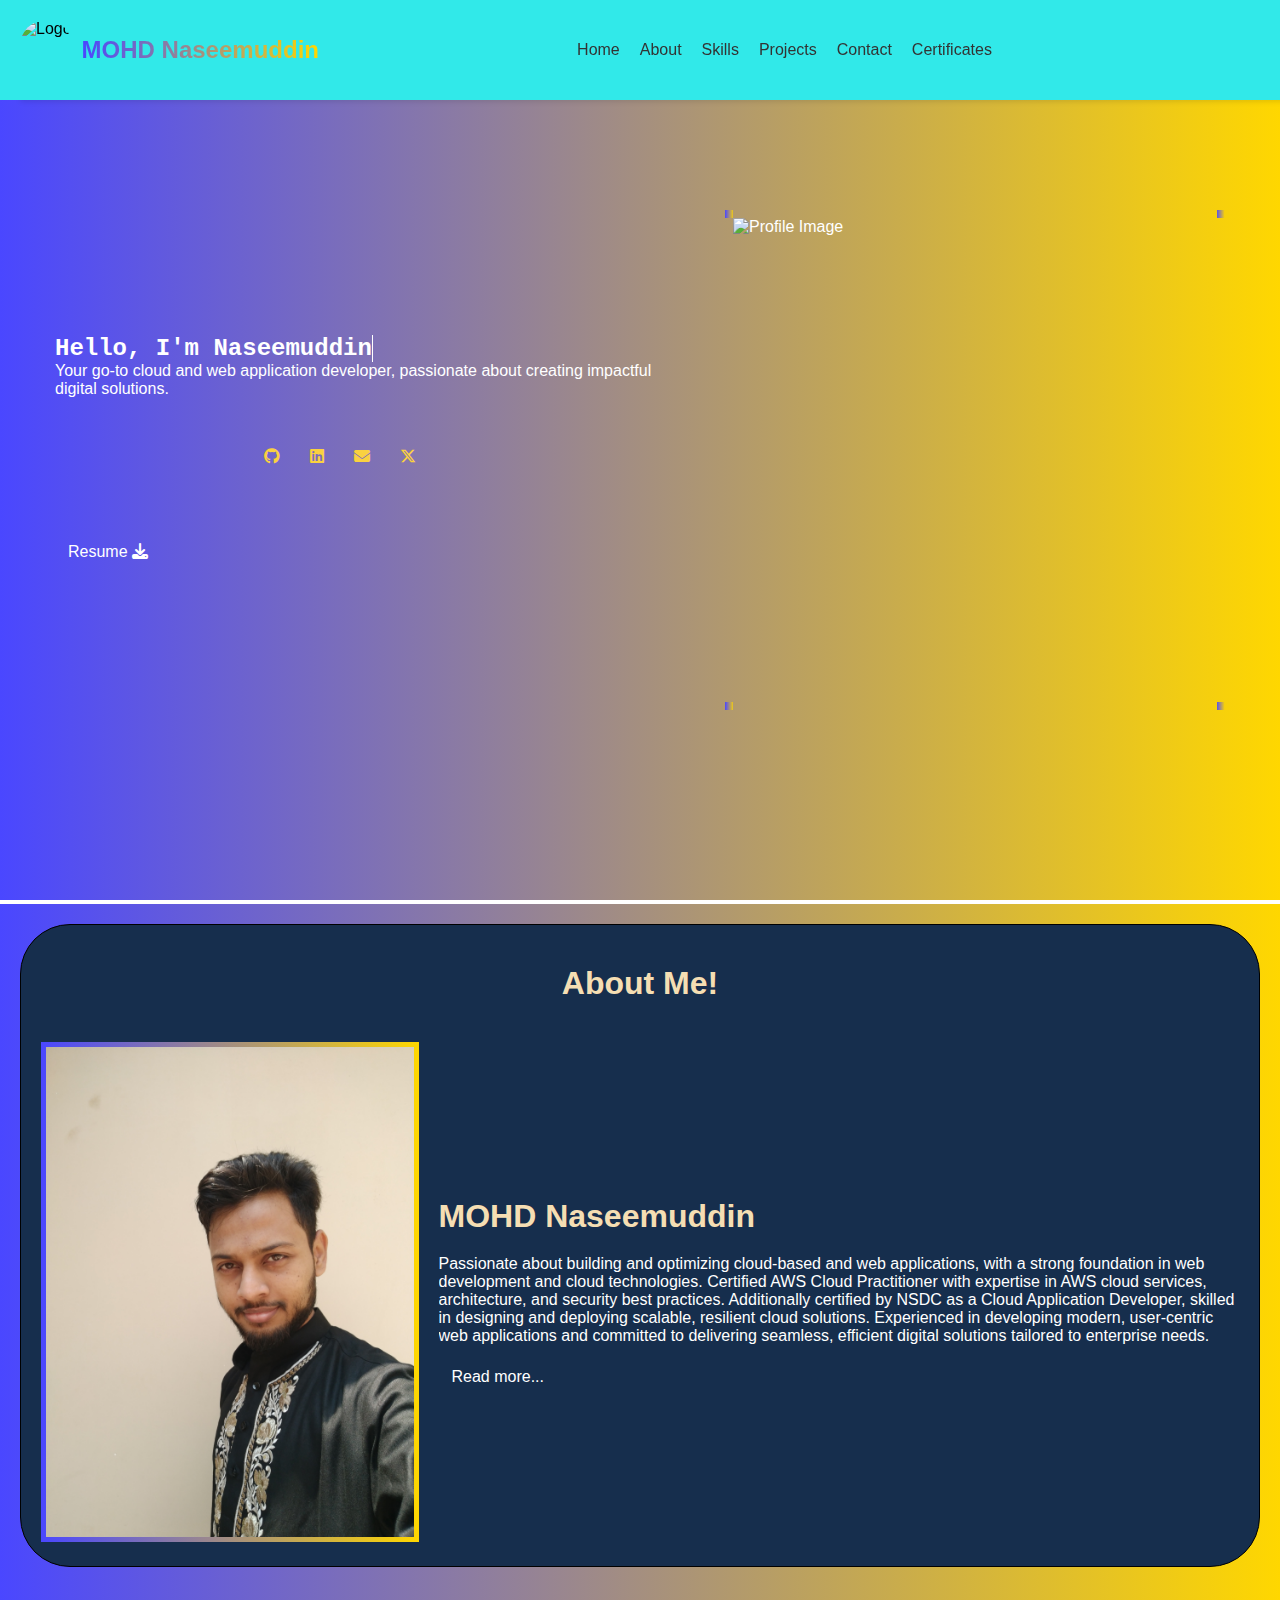
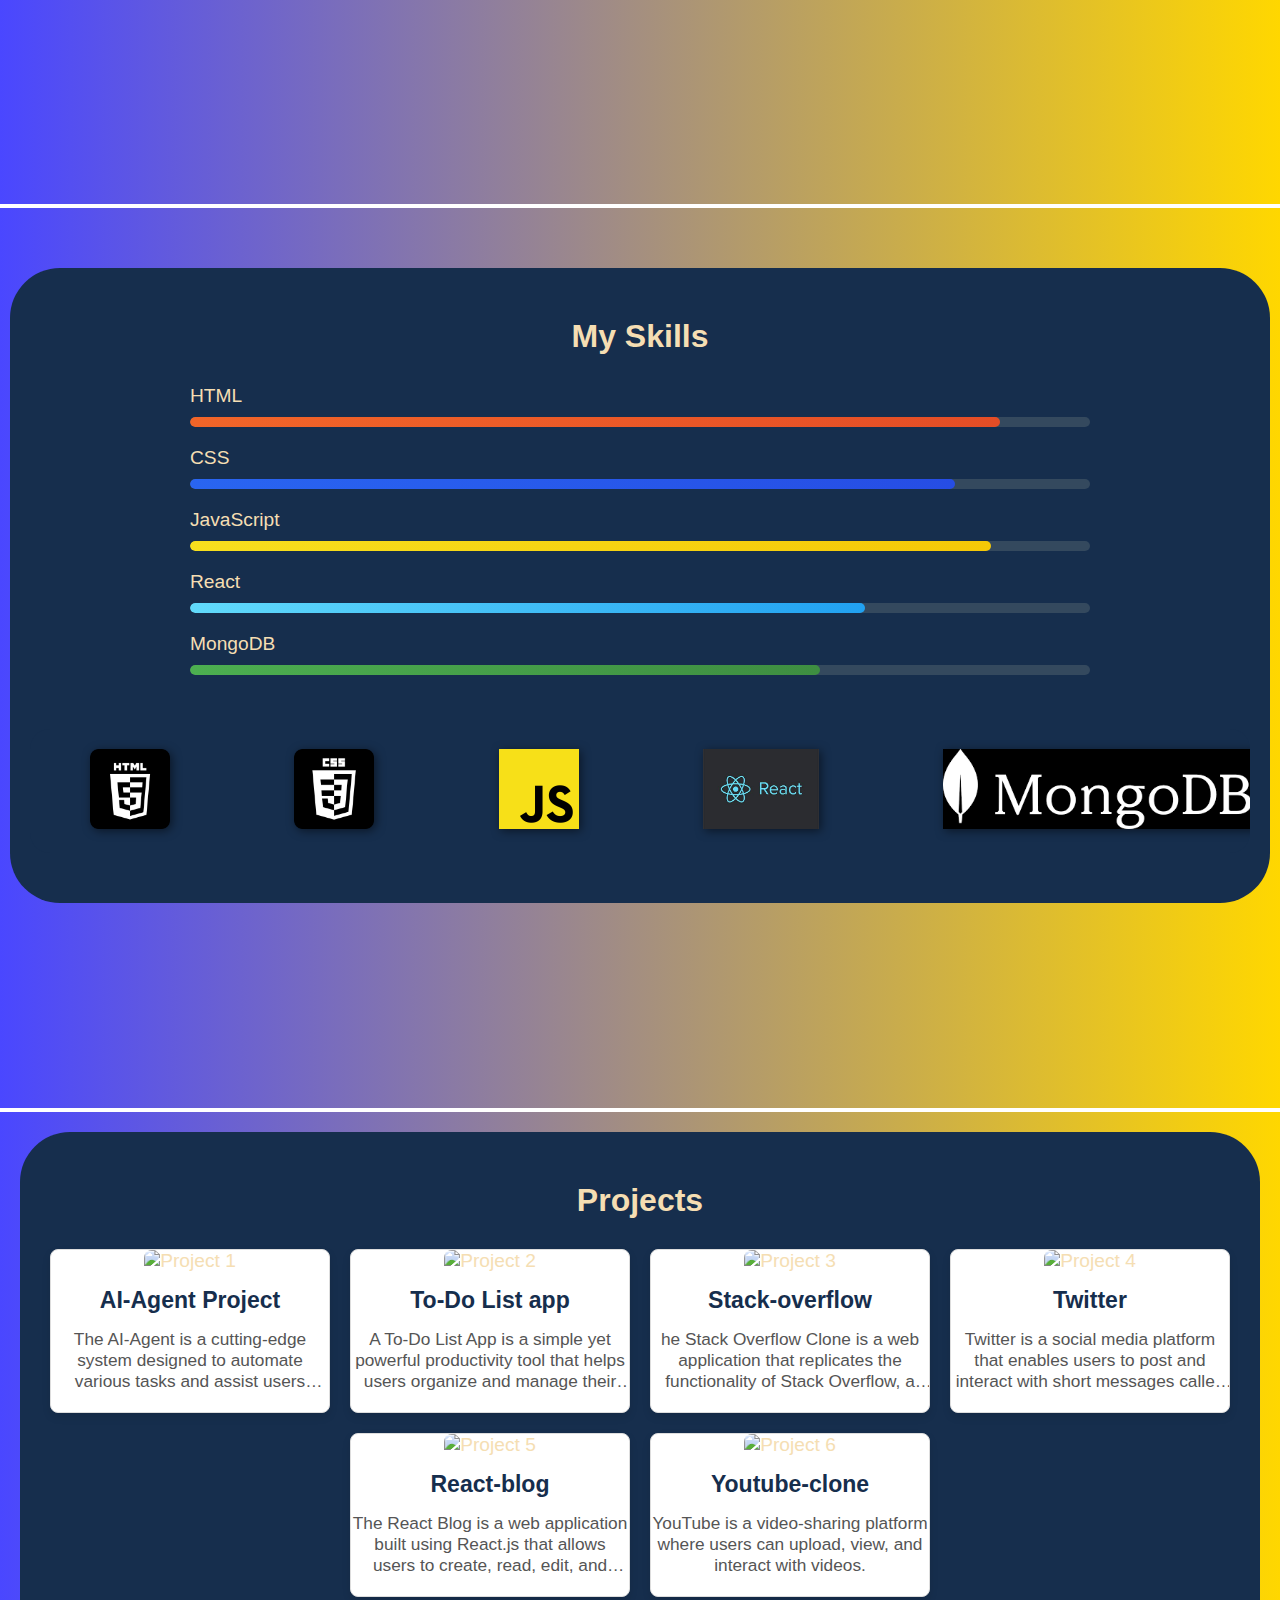
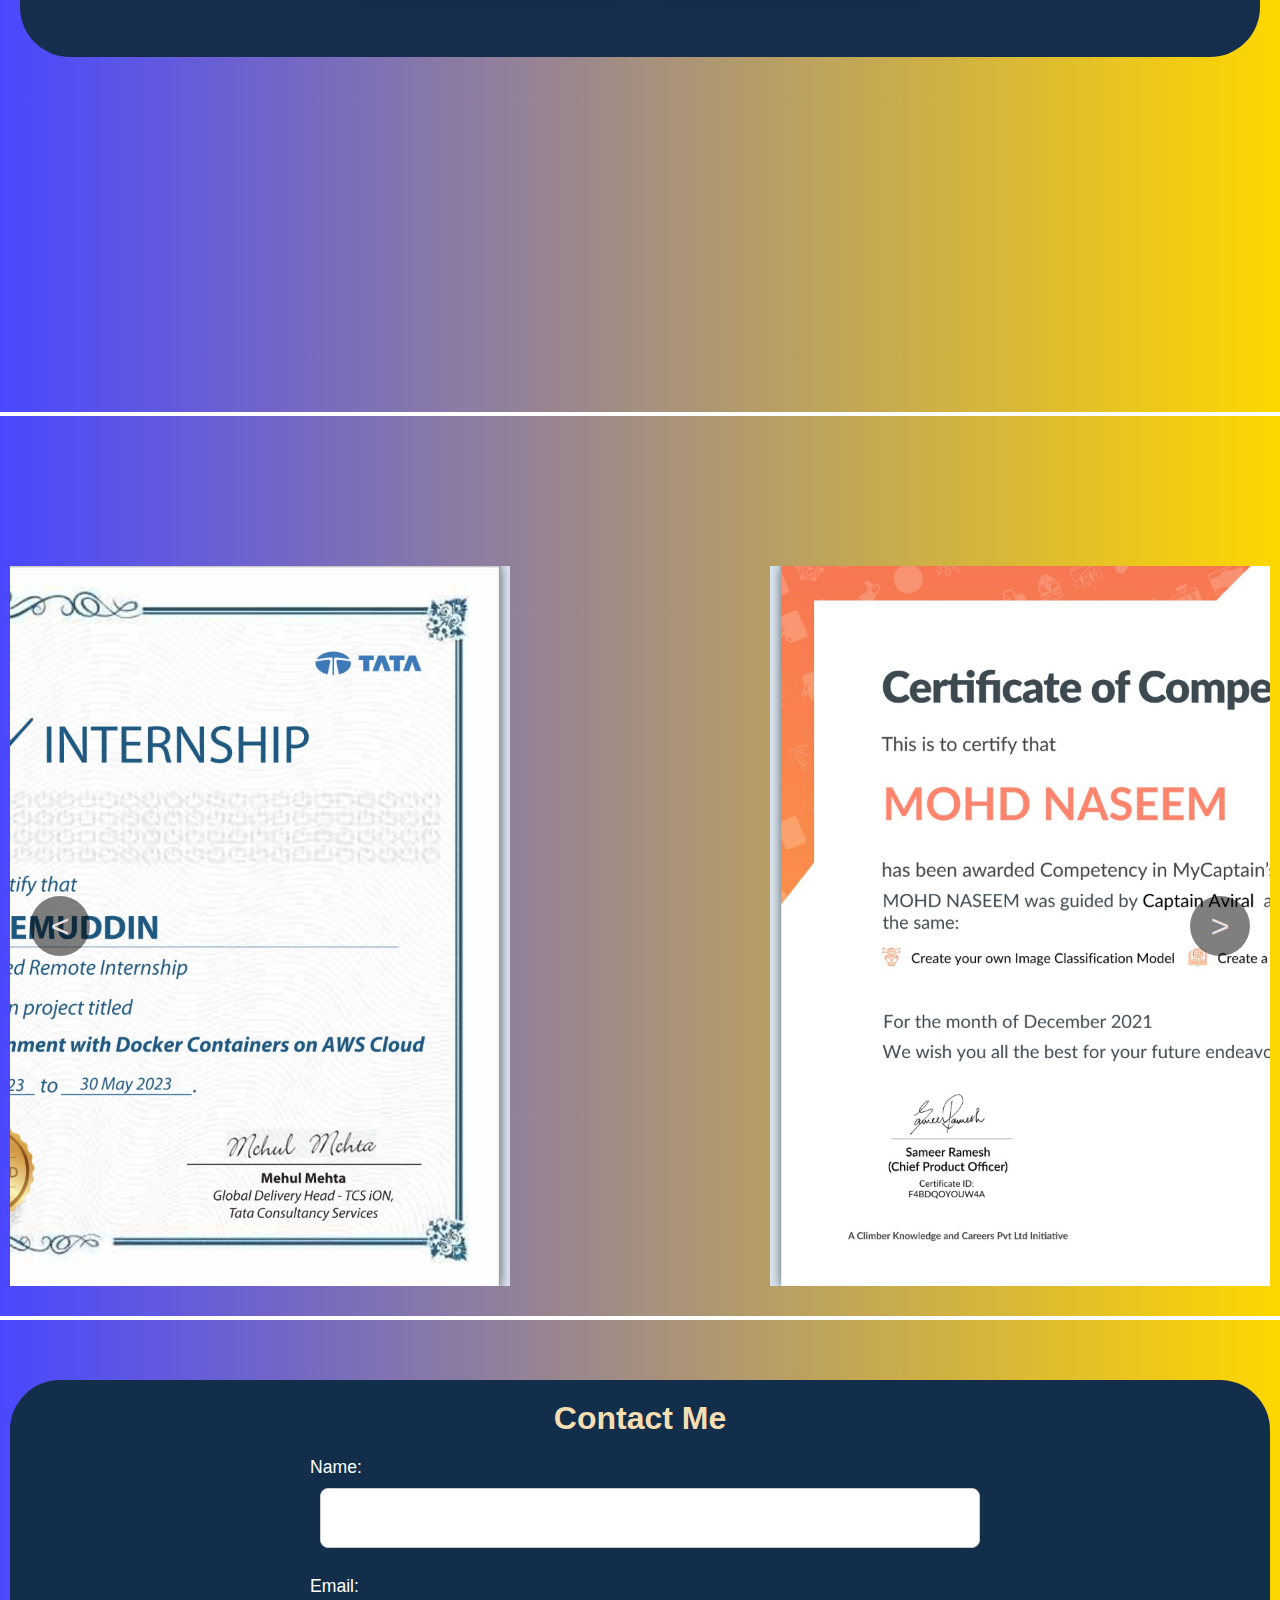
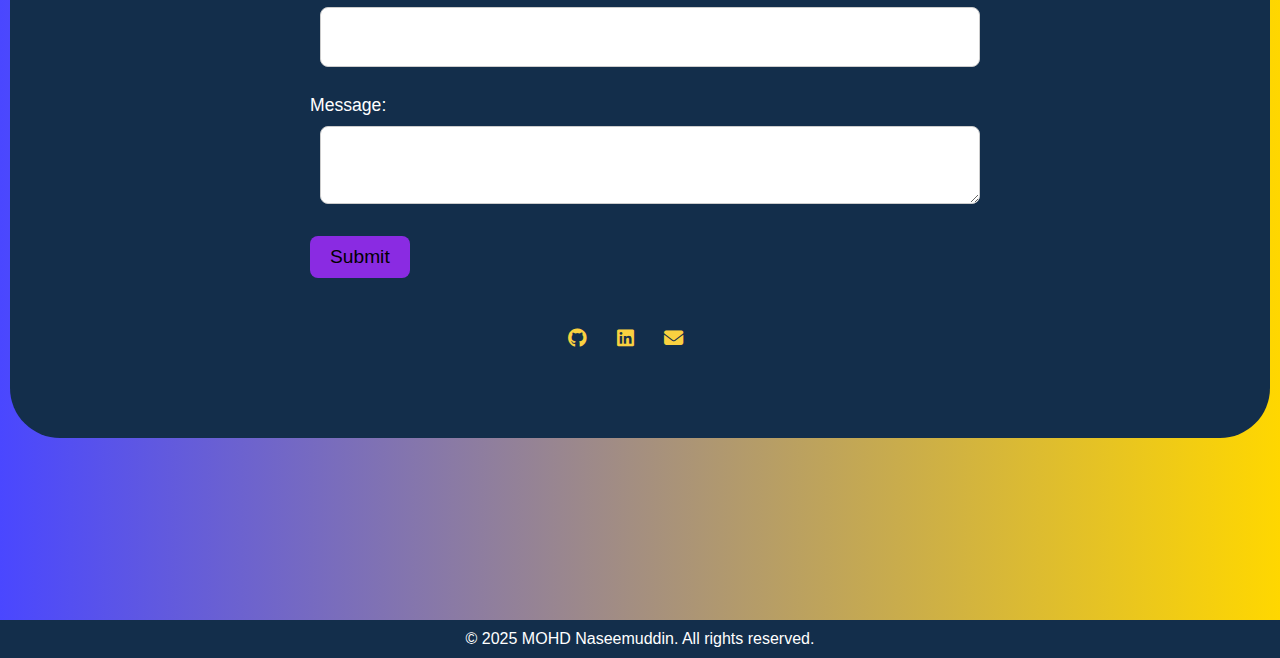
==== commit af4a8265: "Fixed responsiveness" ====
--- a/Assignment/Portfolio/index.html
+++ b/Assignment/Portfolio/index.html
@@ -14,6 +14,7 @@
     
   </head>
   <body>
+   
 
     <!-- -------------------Nav Start----------------------->
     <nav>
@@ -33,15 +34,21 @@
 
       <div class="toggle-container">
         <!-- Night/Day mode toggle -->
-        <label class="theme-switch">
-          <input type="checkbox" id="theme-toggle" />
-          <span class="slider"></span>
-        </label>
+      
 
         <!-- Hamburger menu toggle -->
         <div class="toggle">
-          <i class="fas fa-bars"></i>
-        </div>
+ <div class="nav2" id="nav2">
+  <select onchange="window.location.href=this.value;">
+            <option value="#">Home</option>
+            <option value="#about">About</option>
+            <option value="#skills">Skills</option>
+            <option value="#projects">Projects</option>
+            <option value="#about">About</option>
+            <option value="#contact">Contact</option>
+            <option value="#certificates">Certificates</option>
+          </select>
+       
       </div>
     </nav>
     <!-- -------------------Nav End------------------------->
@@ -98,18 +105,24 @@
     <!-- -------------------Header End----------------------->
 
     <!-- -------------------Article Start-------------------->
-    <hr id="about">
+    <hr>
+      <!-- //practise -->
+       
     <article>
-      <!-- //practise -->
-        <h1>About Me!</h1>
-
-
-      <div class="about">
-        <div class="p-img">
+
+      
+      <div id="about" class="box0">
+
+        <div class="box1">
+           <h1>About Me!</h1>
+
+        </div>
+        <div class="box2">
           <img src="assets/p-image2.jpg" alt="Profile picture">
-
-        </div>
-        <div class="content">
+      </div>
+
+       
+        <div class="box3">
 
           <h1 >MOHD Naseemuddin</h1>
           <p>Passionate about building and optimizing cloud-based and web applications, with a strong foundation in web development and cloud technologies. Certified AWS Cloud Practitioner with expertise in AWS cloud services, architecture, and security best practices. Additionally certified by NSDC as a Cloud Application Developer, skilled in designing and deploying scalable, resilient cloud solutions. Experienced in developing modern, user-centric web applications and committed to delivering seamless, efficient digital solutions tailored to enterprise needs.</p>
@@ -120,11 +133,14 @@
   Read more...  
 </a>
       </div>
+       </div>
     </article>
     <hr>
     <!-- -------------------Article End----------------------->
 
     <!-- -------------------Section Start-------------------->
+
+    
     <section id="skills">
      <div  class="skills-section" >
   <h1 class="skills-section__title">My Skills</h1>
@@ -195,27 +211,31 @@
 <section id="projects">
   <div class="projects">
     <h1>Projects</h1>
+
+    
     <div class="cards">
         <div class="project-card">
           <a href="https://github.com/naseem173/" target="_blank" class="project-link">
     <img src="/assets/project-image1.jpg" alt="Project 1" class="project-image">
     <h3 class="project-title">AI-Agent Project</h3>
-    <p class="project-description">The AI-Agent is a cutting-edge system designed to automate various tasks and assist users through intelligent interactions. L</p>
+    <p class="project-description">The AI-Agent is a cutting-edge system designed
+       to automate various tasks and assist users through intelligent interactions. L</p>
     </a>
+    
   </div>
   
   <div class="project-card">
     <a href="https://github.com/naseem173/" target="_blank" class="project-link">
     <img src="/assets/project-image2.jpg" alt="Project 2" class="project-image">
     <h3 class="project-title">To-Do List app</h3>
-    <p class="project-description">Short description of the project goes here.</p>
+    <p class="project-description">A To-Do List App is a simple yet powerful productivity tool that helps users organize and manage their tasks efficiently. It allows users to create, update, and track their tasks, ensuring they stay on top of their daily responsibilities.</p>
     </a>
   </div>
 
    <div class="project-card">
     <a href="https://github.com/naseem173/" target="_blank" class="project-link">
     <img src="/assets/project-image3.jpg" alt="Project 3" class="project-image">
-    <h3 class="project-title">Stack-overflow-clone</h3>
+    <h3 class="project-title">Stack-overflow</h3>
     <p class="project-description">he Stack Overflow Clone is a web application that replicates the functionality of Stack Overflow, a popular Q&A platform for developers.</p>
         </a>
  </div>
@@ -242,48 +262,37 @@
        </a>
 </div>
 
+
   
     </div>
+    <div class="arrows1">
+    <button id="prev2" class="prev"><</button>
+    <button id="next2" class="next">></button>
+  </div>
   </div>
 </section>
 <hr>
-<!-- certificates -->
+
+<!-- certificates  -->
 <section id="certificates">
 
-  <h1>Certificates</h1>
-  <div class="certificate-slider">
-  <input type="radio" name="slider" id="slide1" checked>
-  <input type="radio" name="slider" id="slide2">
-  <input type="radio" name="slider" id="slide3">
-
-  <div class="slider-container">
-    <div class="certificate-slide">
-      <img src="/assets/AI.png" alt="Certificate 1" class="certificate-image">
-      <h3 class="certificate-title">UI/UX</h3>
-      <p class="certificate-description">UI/UX (User Interface / User Experience) Design refers to the process of creating visually appealing and user-friendly digital products. </p>
-    </div>
-
-    <div class="certificate-slide">
-      <img src="/assets/Screenshot from 2025-01-16 23-34-23.png" alt="Certificate 2" class="certificate-image">
-      <h3 class="certificate-title">Cloud Application Developer Certification</h3>
-      <p class="certificate-description">Successfully completed the Cloud Application Developer program through NSDC.</p>
-    </div>
-
-    <div class="certificate-slide">
-      <img src="assets/AI.png" alt="Certificate 3" class="certificate-image">
-      <h3 class="certificate-title">Data Science Certification</h3>
-      <p class="certificate-description">Completed a Data Science course with hands-on projects.</p>
-    </div>
-  </div>
-
-  <div class="slider-controls">
-    <label for="slide1" class="slider-dot"></label>
-    <label for="slide2" class="slider-dot"></label>
-    <label for="slide3" class="slider-dot"></label>
+<div class="banner">
+  <div class="sliders">
+    <img src="assets/AI.png"  alt="ai">
+    <img src="assets/Cpp.png"  alt="cpp">
+    <img src="assets/TCS.png" alt="tcs">
+     <img src="assets/AI.png"  alt="ai">
+    <img src="assets/Cpp.png"  alt="cpp">
+    <img src="assets/TCS.png" alt="tcs">
+  </div>
+  <div class="arrows">
+    <button id="prev" class="prev"><</button>
+    <button id="next" class="next">></button>
   </div>
 </div>
 
 </section>
+
 
 <hr>
 
@@ -307,10 +316,17 @@
             ><i class="fa-brands fa-github"></i
           ></a>
 
+
+
+
           <a href="https://www.linkedin.com/in/mohd-naseem-uddin-115509302/"
             ><i class="fa-brands fa-linkedin"></i
           ></a>
 
+
+
+
+          
           <a
             href="mailto:md.naseem0978@gmail.com?subject=Inquiry&body=Hello, I have a query..."
             ><i class="fa-solid fa-envelope"></i
@@ -330,6 +346,7 @@
 </section>
 
     <!-- -------------------Section End----------------------->
-
+ <script src="/index.js"></script>
   </body>
+ 
 </html>
--- a/Assignment/Portfolio/style.css
+++ b/Assignment/Portfolio/style.css
@@ -22,18 +22,22 @@
   --highlight-hover-color: #f98948;
 }
 
-body.light-mode {
-  background-color: var(--background-color);
-  color: var(--text-color);
-}
-
-body.dark-mode {
-  --background-color: #333;
-  --text-color: #ffffff;
-  --nav-bg: #444;
-  background-color: var(--background-color);
-  color: var(--text-color);
-}
+
+ .nav2 select {
+    background-color: linear-gradient(to right, #4a47ff, #ffd700);;
+    position: fixed;
+    top: 30px;
+    right: 0;
+    border-radius: 8px;
+    width: 20px;
+    z-index: 2;
+    transition: width 0.5s ease;
+    padding: 5px;
+  }
+
+  .nav2 select:hover {
+    width: 80px;
+  }
 
 /* Navbar Styling */
 nav {
@@ -46,10 +50,18 @@
   position: fixed;
   top: 0;
   width: 100%;
+  margin-bottom: 20px;
   z-index: 1000;
   transition: background-color 0.3s ease;
   box-shadow: 20px 2px 5px rgba(0, 0, 0, 0.1);
-
+}
+
+@media screen and (max-width: 768px) {
+  nav{
+    position:static;
+  margin-bottom: 0px;
+
+  }
 }
 
 .logo-container {
@@ -137,41 +149,34 @@
   color: transparent;
 }
 
-
 /* Typewriter */
 
-.typewriter{
-  display: flex;
-  
-}
-.typewriter h1{
+.typewriter {
+  display: flex;
+}
+.typewriter h1 {
   font-family: monospace;
   font-size: 1.5rem;
-  overflow:hidden;
-  white-space:nowrap;
+  overflow: hidden;
+  white-space: nowrap;
   border-right: 1px solid;
-  animation: typing 6s steps(21) forwards infinite, blink 0.75s step-end infinite;
-;
- 
-}
-
-
+  animation: typing 6s steps(21) forwards infinite,
+    blink 0.75s step-end infinite;
+}
 
 @keyframes typing {
-  from{
+  from {
     width: 0;
   }
   to {
     width: 23ch;
   }
-  
 }
 
 @keyframes blink {
   50% {
     border-color: transparent;
   }
-
 }
 
 /* Toggle container */
@@ -374,32 +379,75 @@
   width: 100%;
   background: linear-gradient(to right, #4a47ff, #ffd700);
   color: #fff;
-  padding: 100px 20px;
-}
-.about {
-  margin: 20px;
-  height: 90%;
-  padding: 40px;
+  padding: 20px;
+}
+
+.box0 {
+  align-items: center;
+  border: 1px solid black;
   background-color: #162e4d;
   border-radius: 50px;
-
-  align-items: center;
-  display: flex;
-}
-
-.about img {
+  display: grid;
+  grid-template-columns: auto auto auto;
+  grid-template-areas:
+    "head head head"
+    "photo para para";
+
+  gap: 20px;
+  justify-content: space-between;
+  padding: 20px;
+}
+
+@media screen and (max-width: 360px) {
+  .box0 {
+    grid-template-areas:
+      "head head head"
+      "photo photo photo"
+      "para para para";
+  }
+  article {
+    padding: 30px 10px;
+  }
+}
+
+.box1 {
+  grid-area: head;
+  justify-self: center;
+  margin-top: 20px;
+}
+.box2 {
+  grid-area: photo;
+  justify-self: center;
+}
+.box3 {
+  grid-area: para;
+}
+
+.box3 p {
+  overflow: hidden;
+  display: -webkit-box;
+  -webkit-line-clamp: 5;
+  -webkit-box-orient: vertical;
+}
+
+#about img {
   height: 500px;
   width: fit-content;
-  border-radius: 20px;
+  align-items: start;
   animation: snake-border 5s infinite;
   border: 5px solid transparent;
   background: linear-gradient(to right, #4a47ff, #ffd700) padding-box,
-  linear-gradient(to right, #4a47ff, #ffd700) border-box;
+    linear-gradient(to right, #4a47ff, #ffd700) border-box;
   background-clip: padding-box, border-box;
 }
 
-.content {
-  margin-left: 20px;
+@media screen and (max-width: 600px) {
+  #about img {
+    height: 200px;
+  }
+  .box3 >h1{
+    font-size: 1.0rem;
+  }
 }
 
 /* skills */
@@ -407,15 +455,15 @@
 section {
   background: linear-gradient(to right, #4a47ff, #ffd700);
   height: 100vh;
-  padding: 40px 100px;
-  display: space-around;
-}
+  padding: 60px 10px;
+}
+
 /* Skills Section Styling */
 .skills-section,
 .projects {
   padding: 50px 20px;
   background-color: #162e4d;
-  color: #fff;
+  color: wheat;
   text-align: center;
   border-radius: 50px;
 }
@@ -451,7 +499,6 @@
   border-radius: 10px;
   overflow: hidden;
   position: relative;
-  
 }
 
 .skill__progress {
@@ -459,7 +506,6 @@
   background: linear-gradient(90deg, #4a47ff, #ffd700);
   border-radius: 10px;
   transition: width 0.5s ease-in-out;
-  
 }
 
 /* Optional: Add color variation per skill */
@@ -490,7 +536,7 @@
   background-color: #162e4d;
   white-space: nowrap;
   padding: 20px 0;
-  border-radius: 20px; 
+  border-radius: 20px;
 }
 
 .skills-banner__track {
@@ -503,11 +549,10 @@
   width: auto;
   margin: 0 60px;
   background-color: transparent;
-  filter: drop-shadow(2px 2px 5px rgba(0, 0, 0, 0.5)); 
-}
-
-#skills{
-  
+  filter: drop-shadow(2px 2px 5px rgba(0, 0, 0, 0.5));
+}
+
+#skills {
   flex-direction: column;
   justify-content: space-around;
   cursor: pointer;
@@ -537,19 +582,22 @@
 }
 
 .projects h1 {
-  text-align: center;
+  text-align: start;
   font-size: 2rem;
   margin-bottom: 20px;
-  color: #162e4d;
+  color: wheat;
+  text-align: center;
 }
 
 .cards {
   display: flex;
   gap: 20px;
+  row-gap: 20px;
   overflow-x: auto;
   padding: 10px;
-  scroll-snap-type: x mandatory;
-  scroll-behavior: smooth; /* Smooth scrolling */
+  flex-wrap: wrap;
+  justify-content: center;
+  /* Smooth scrolling */
 }
 
 .project-card {
@@ -561,13 +609,77 @@
   box-shadow: 0 4px 8px rgba(0, 0, 0, 0.1);
   transition: transform 0.3s ease-in-out;
   flex: 0 0 auto;
-  scroll-snap-align: start;
+}
+
+@media screen and (max-width: 361px) {
+ 
+   .project-card {
+    display: none; 
+    width: 100%;/* Hide all project cards by default */
+  }
+
+  .project-card:first-child {
+    display: block; /* Show only the first project card */
+  }
+}
+@media screen and (max-width: 786px) {
+  .cards {
+    display: grid;
+    grid-template-columns: 450px 450px;
+    gap: 0px;
+    padding: 10px;
+
+    grid-template-rows: auto;
+    overflow: hidden;
+    justify-content: space-around;
+  }
+  .project-card {
+    background-color: #fff;
+    border: 1px solid #ddd;
+    border-radius: 8px;
+    width: 250px; /* 4 cards at a time (desktop) */
+    text-align: center;
+    box-shadow: 0 4px 8px rgba(0, 0, 0, 0.1);
+    transition: transform 0.3s ease-in-out;
+  }
+
+  .project-card:nth-child(n + 3) {
+    display: none;
+  }
+
+  .arrows1 {
+    display: flex;
+    margin-top: 20px;
+    justify-content: space-around;
+  }
+  .arrows1 > button {
+    background: rgba(0, 0, 0, 0.5); /* Semi-transparent background */
+    border: none;
+    color: rgb(236, 223, 223);
+    font-size: 2rem;
+    cursor: pointer;
+    height: 60px; /* Adjust button size */
+    width: 60px; /* Adjust button size */
+    border-radius: 50%; /* Circular buttons */
+    display: flex;
+    align-items: center;
+    justify-content: center;
+    transition: background 0.3s ease;
+  }
+
+  .arrows1 button:hover {
+    background: rgba(0, 0, 0, 0.8); /* Darker on hover */
+  }
 }
 
 .project-card:hover {
   transform: translateY(-5px);
 }
-
+@media screen and (min-width: 786px) {
+  .arrows1 {
+    display: none;
+  }
+}
 .project-image {
   width: 100%;
   height: 120px;
@@ -586,6 +698,11 @@
   font-size: 0.9em;
   color: #555;
   margin-bottom: 20px;
+  overflow: hidden;
+  display: -webkit-box;
+  -webkit-line-clamp: 3; /* Limit to 3 lines */
+  -webkit-box-orient: vertical;
+  text-overflow: ellipsis;
 }
 
 .project-link {
@@ -593,113 +710,103 @@
   color: inherit;
 }
 
-/* Responsive Design */
-@media (max-width: 1024px) {
+@media screen and (max-width: 360px) {
   .project-card {
-    width: calc(50% - 10px); /* 2 cards at a time (tablet) */
-  }
-}
-
-@media (max-width: 768px) {
-  .project-card {
-    width: calc(100% - 10px); /* 1 card at a time (mobile) */
-  }
-  .project-description{
-    display: none;
-  }
-}
-
-/* certificates */
-
-.certificate-slider {
+    width: 900px; /* 1 card at a time (mobile) */
+  }
+}
+
+/* new certificates css */
+.banner {
   position: relative;
-  max-width: 800px;
-  margin: 0 auto;
+  height: 100vh;
+  display: flex;
+  justify-content: center;
+  align-items: center;
   overflow: hidden;
 }
 
-input[type="radio"] {
-  display: none;
-}
-
-.slider-container {
-  display: flex;
-  transition: transform 0.3s ease-in-out;
-}
-
-.certificate-slide {
-  text-align: center;
-  padding: 200px;
+.sliders {
+  display: flex;
+  gap: 20px;
+  width: max-content; /* Ensures container fits all images */
+  animation: scrollAnimation 5s linear infinite;
+}
+.sliders:hover {
+  animation-play-state: paused; /* Pauses animation on hover */
+}
+
+.sliders img {
+  height: 80vh; /* Adjust size */
+  width: auto;
+  object-fit: cover;
+  clip-path: inset(0 120px 0 120px);
+}
+@media screen and (max-width: 1100px) {
+  .sliders img {
+    height: 40vh;
+    clip-path: inset(0 70px 0 70px);
+  }
+  .arrows button {
+    display: none !important;
+  }
+}
+
+@keyframes scrollAnimation {
+  from {
+    transform: translateX(0);
+  }
+  to {
+    transform: translateX(-50%); /* Moves half, ensuring a seamless loop */
+  }
+}
+
+.arrows {
+  position: absolute; /* Position buttons absolutely within the banner */
+  top: 50%; /* Center vertically */
+  transform: translateY(-50%); /* Adjust for exact vertical centering */
+  width: 100%; /* Full width */
+  display: flex;
+  justify-content: space-between; /* Space buttons to the corners */
+  padding: 0 20px; /* Add some padding */
   box-sizing: border-box;
-  background-color: #132e4b;
-  border-radius: 50px;
-  color: white;
-}
-
-.certificate-image {
-  width: 500px;
-  height: 300px;
-  border-radius: 5px;
-}
-
-.certificate-title {
-  font-size: 1.2em;
-  margin-top: 10px;
-}
-
-.certificate-description {
-  font-size: 0.9em;
-  color: wheat;
-  margin-top: 8px;
-}
-
-.slider-controls {
-  position: absolute;
-  bottom: 10px;
-  left: 50%;
-  transform: translateX(-50%);
-  display: flex;
-  gap: 10px;
-}
-
-.slider-dot {
-  width: 10px;
-  height: 10px;
-  border-radius: 50%;
-  background-color: #bbb;
+}
+.arrows > button {
+  background: rgba(0, 0, 0, 0.5); /* Semi-transparent background */
+  border: none;
+  color: rgb(236, 223, 223);
+  font-size: 2rem;
   cursor: pointer;
-  transition: background-color 0.3s;
-}
-
-input#slide1:checked ~ .slider-container {
-  transform: translateX(0);
-}
-
-input#slide2:checked ~ .slider-container {
-  transform: translateX(-100%);
-}
-
-input#slide3:checked ~ .slider-container {
-  transform: translateX(-200%);
-}
-
-input#slide1:checked ~ .slider-controls label[for="slide1"],
-input#slide2:checked ~ .slider-controls label[for="slide2"],
-input#slide3:checked ~ .slider-controls label[for="slide3"] {
-  background-color: #007bff;
+  height: 60px; /* Adjust button size */
+  width: 60px; /* Adjust button size */
+  border-radius: 50%; /* Circular buttons */
+  display: flex;
+  align-items: center;
+  justify-content: center;
+  transition: background 0.3s ease;
+}
+
+.arrows button:hover {
+  background: rgba(0, 0, 0, 0.8); /* Darker on hover */
 }
 
 /* Contact Section */
 #contact {
   background-color: #132e4b;
-  padding: 20px 20px;
-  border-radius: 10px;
+  padding: 20px 300px;
+  border-radius: 50px;
   box-shadow: 0 4px 10px var(--shadow-color);
+}
+@media screen and (max-width: 768px) {
+  #contact {
+    padding: 20px 20px;
+  }
 }
 
 #contact h1 {
   font-size: 2rem;
   margin-bottom: 20px;
+  justify-self: center;
 }
 
 form label {
@@ -710,12 +817,20 @@
 form input,
 form textarea {
   width: 100%;
-  padding: 10px;
-  margin-top: 10px;
+  padding: 20px;
+  margin: 10px;
   border: 1px solid #ccc;
+  justify-self: center;
   border-radius: 8px;
   font-size: 1rem;
   color: var(--text-color);
+}
+
+@media screen and (max-width: 768px) {
+  form input,
+  form textarea {
+    width: 90%;
+  }
 }
 
 form textarea {
@@ -811,10 +926,9 @@
   }
 }
 
-@media (max-width: 360px) {
-    body{
-      margin: 0;
-      flex-wrap: wrap;
-      
-    }
-}
+@media screen and (max-width: 360px) {
+  body {
+    margin: 0;
+    flex-wrap: wrap;
+  }
+}
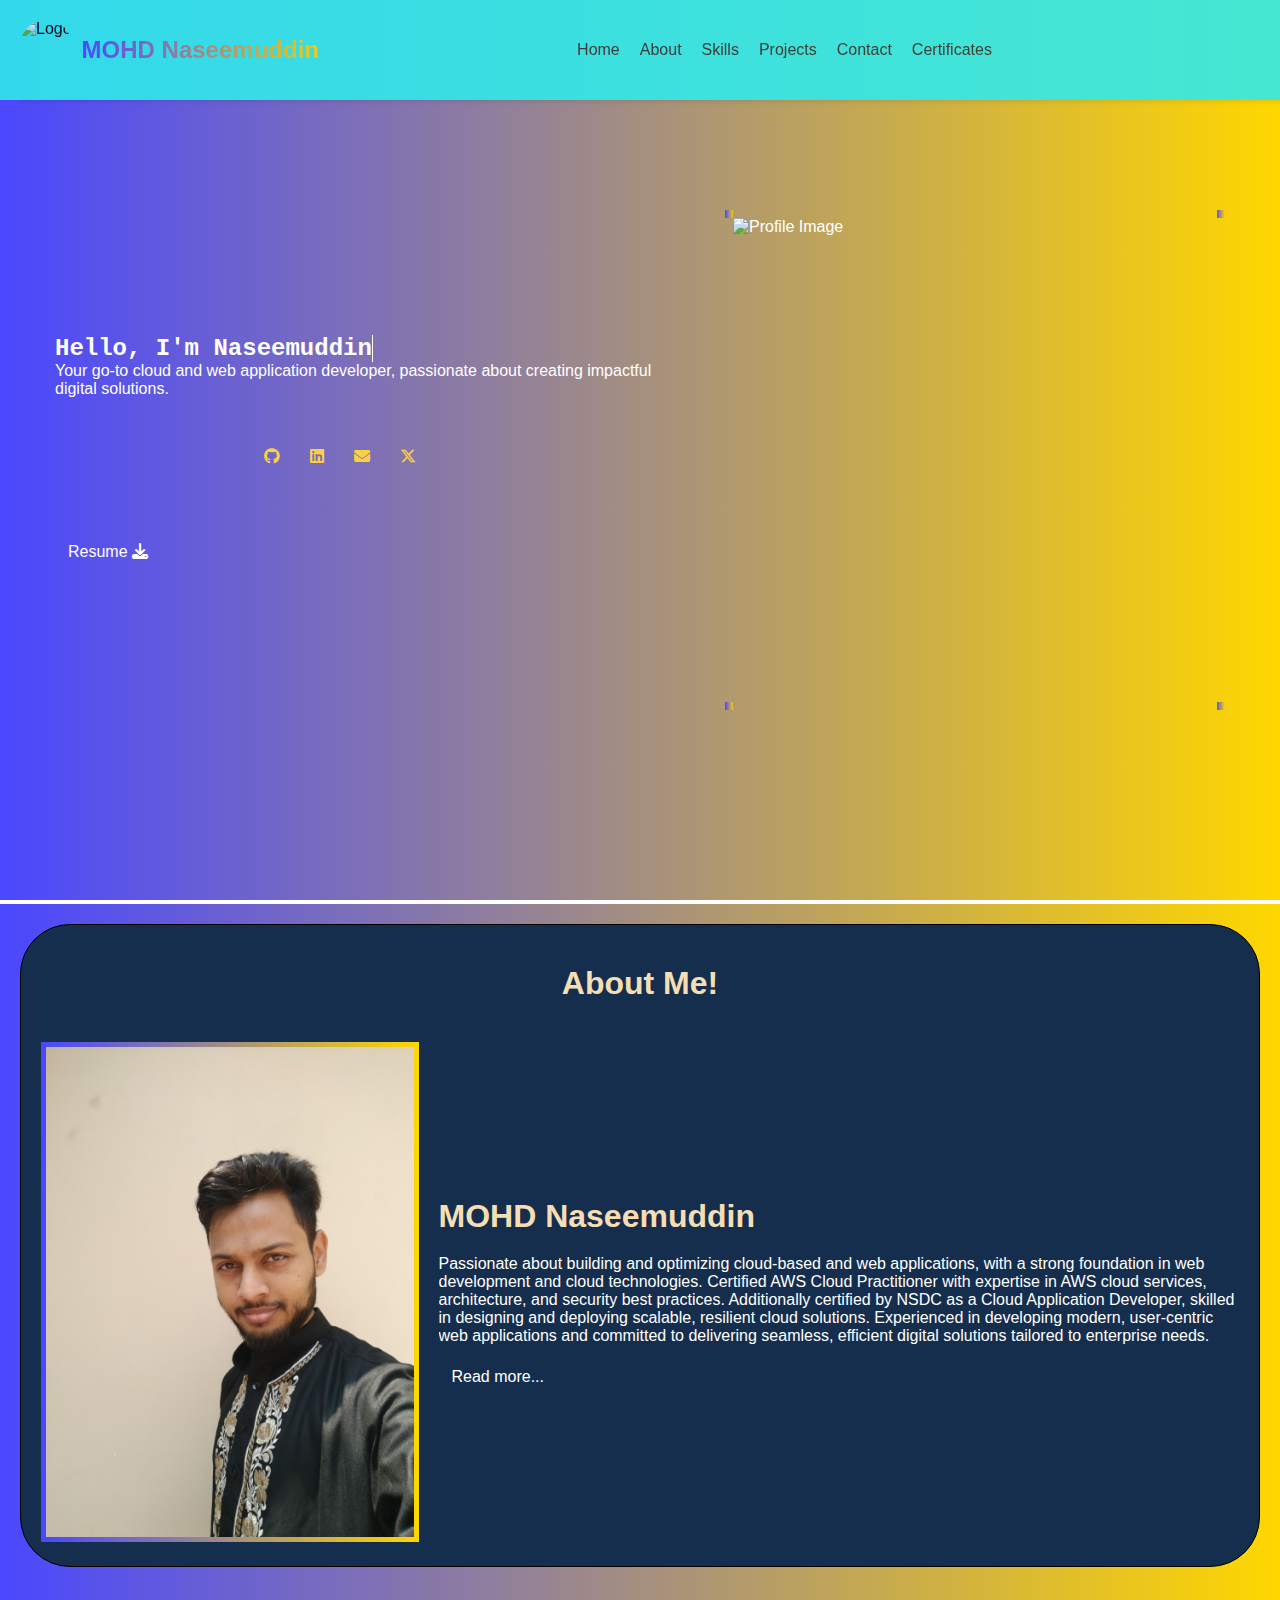
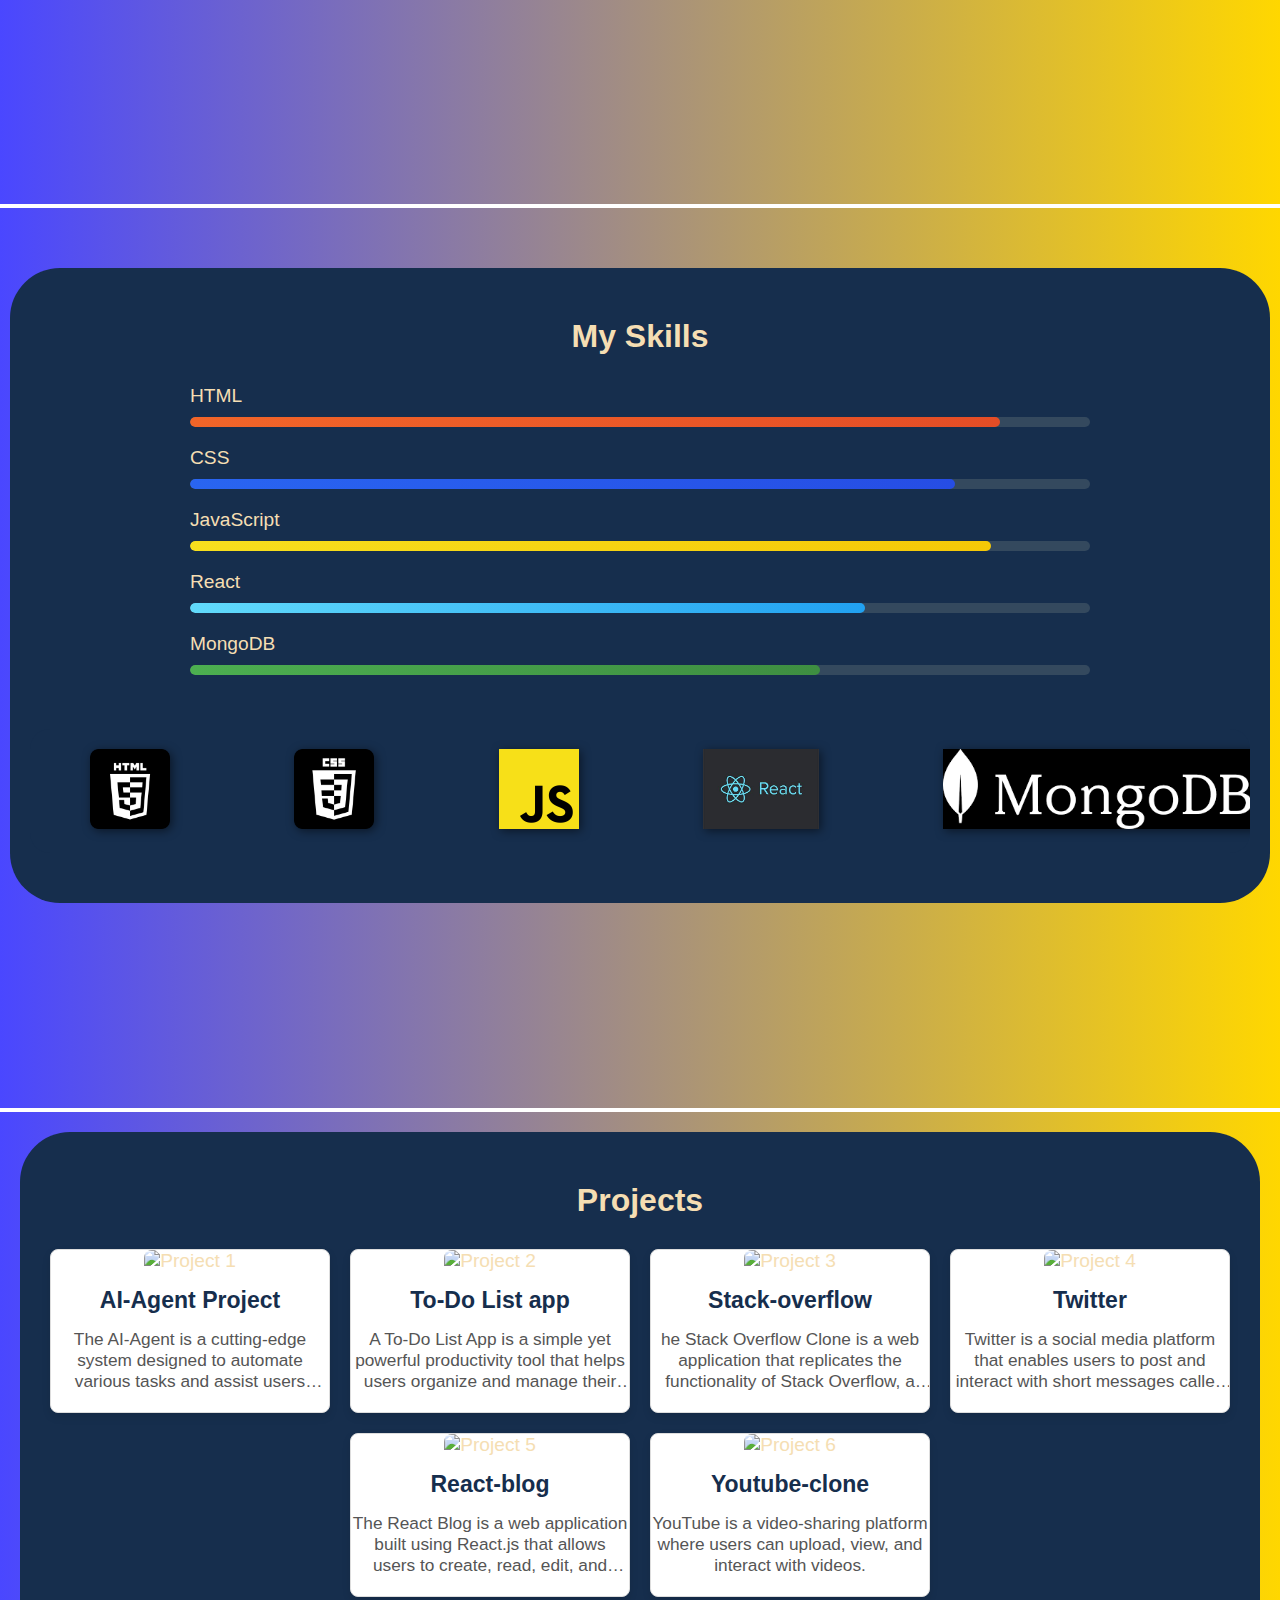
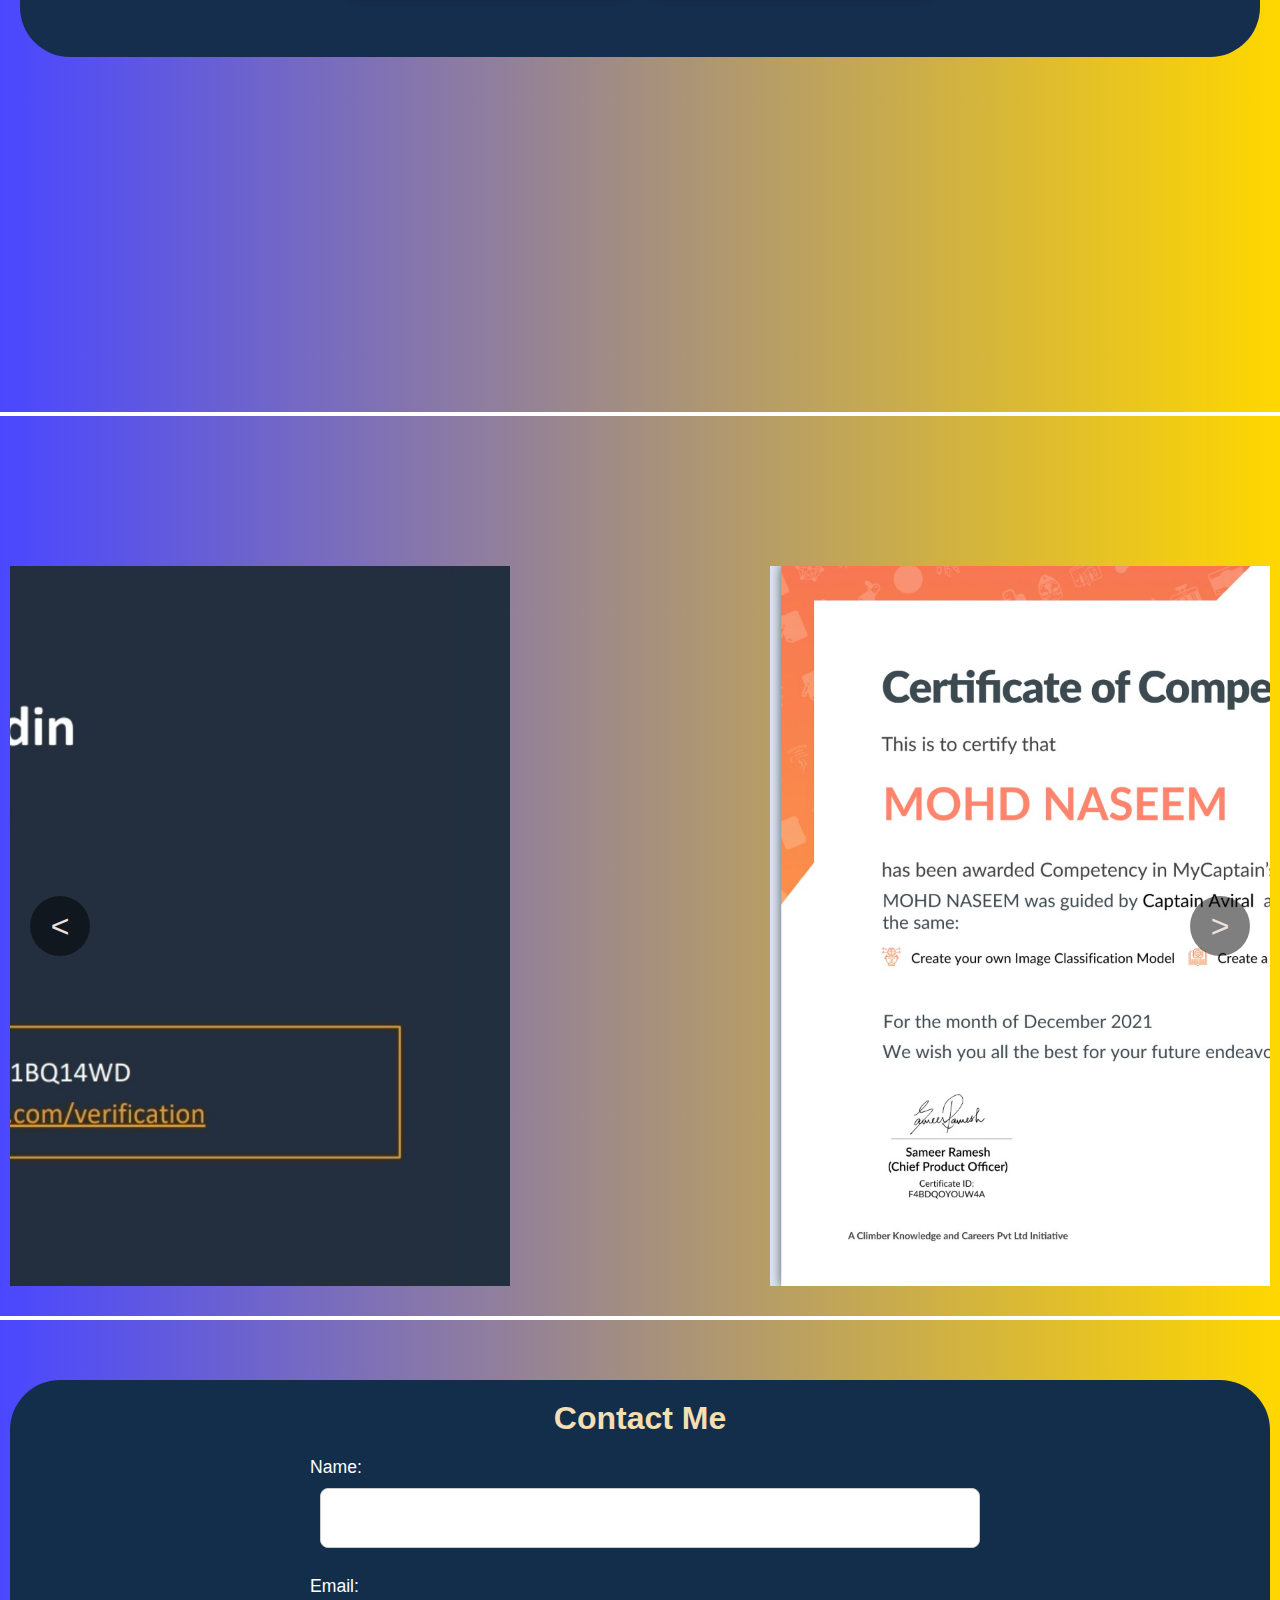
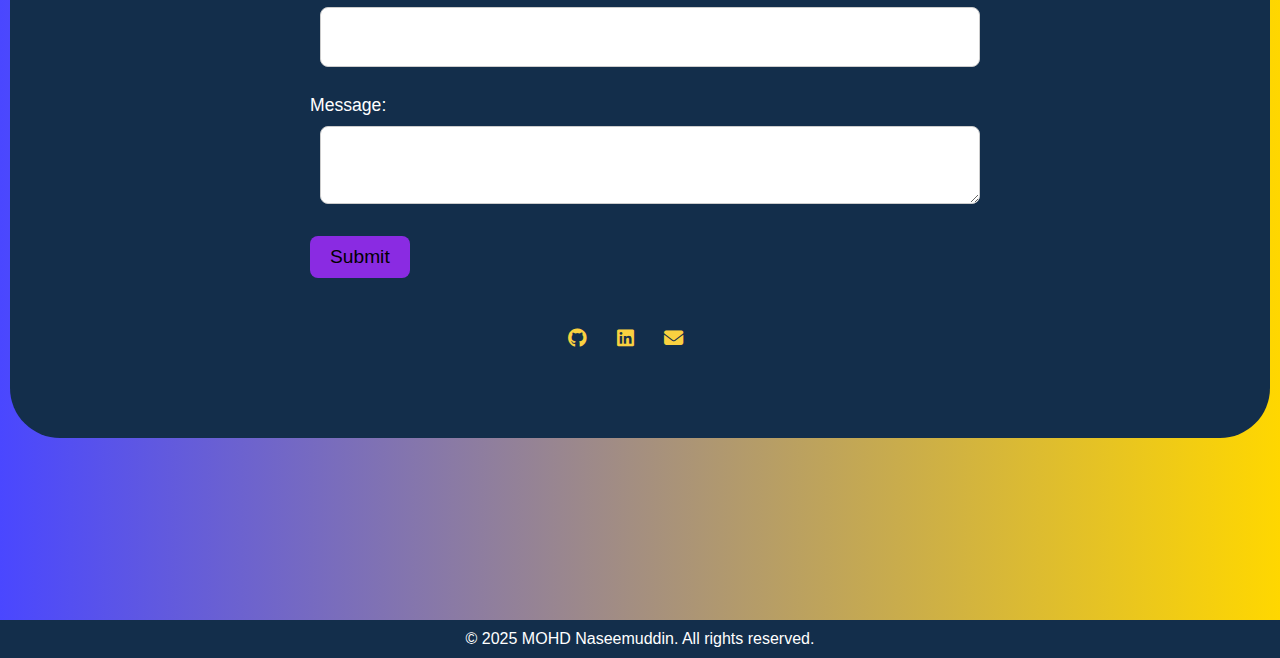
==== commit 7c2a1318: "check-point 1" ====
--- a/Assignment/Portfolio/index.html
+++ b/Assignment/Portfolio/index.html
@@ -278,12 +278,17 @@
 
 <div class="banner">
   <div class="sliders">
-    <img src="assets/AI.png"  alt="ai">
-    <img src="assets/Cpp.png"  alt="cpp">
-    <img src="assets/TCS.png" alt="tcs">
-     <img src="assets/AI.png"  alt="ai">
-    <img src="assets/Cpp.png"  alt="cpp">
-    <img src="assets/TCS.png" alt="tcs">
+    <img class="item" src="assets/AI.png"  alt="ai">
+    <img class="item" src="assets/Cpp.png"  alt="cpp">
+    <img class="item" src="assets/TCS.png" alt="tcs">
+    <img class="item" src="assets/UX.png" alt="UX">
+    <img class="item" src="assets/AWS1.png"  alt="ai">
+    <img class="item" src="assets/AI.png"  alt="ai">
+    <img class="item" src="assets/Cpp.png"  alt="cpp">
+    <img class="item" src="assets/TCS.png" alt="tcs">
+    <img class="item" src="assets/UX.png" alt="UX">
+    <img class="item" src="assets/AWS1.png" alt="UX">
+
   </div>
   <div class="arrows">
     <button id="prev" class="prev"><</button>
--- a/Assignment/Portfolio/style.css
+++ b/Assignment/Portfolio/style.css
@@ -22,26 +22,26 @@
   --highlight-hover-color: #f98948;
 }
 
-
- .nav2 select {
-    background-color: linear-gradient(to right, #4a47ff, #ffd700);;
-    position: fixed;
-    top: 30px;
-    right: 0;
-    border-radius: 8px;
-    width: 20px;
-    z-index: 2;
-    transition: width 0.5s ease;
-    padding: 5px;
-  }
-
-  .nav2 select:hover {
-    width: 80px;
-  }
+.nav2 select {
+  background-color: linear-gradient(to right, #4a47ff, #ffd700);
+  position: fixed;
+  top: 30px;
+  right: 0;
+  border-radius: 8px;
+  width: 20px;
+  z-index: 2;
+  transition: width 0.5s ease;
+  padding: 5px;
+}
+
+.nav2 select:hover {
+  width: 80px;
+}
 
 /* Navbar Styling */
 nav {
   background-color: var(--nav-bg);
+  opacity: 90%;
   display: flex;
   justify-content: space-between;
   align-items: center;
@@ -57,10 +57,9 @@
 }
 
 @media screen and (max-width: 768px) {
-  nav{
-    position:static;
-  margin-bottom: 0px;
-
+  nav {
+    position: static;
+    margin-bottom: 0px;
   }
 }
 
@@ -445,8 +444,8 @@
   #about img {
     height: 200px;
   }
-  .box3 >h1{
-    font-size: 1.0rem;
+  .box3 > h1 {
+    font-size: 1rem;
   }
 }
 
@@ -612,10 +611,9 @@
 }
 
 @media screen and (max-width: 361px) {
- 
-   .project-card {
-    display: none; 
-    width: 100%;/* Hide all project cards by default */
+  .project-card {
+    display: none;
+    width: 100%; /* Hide all project cards by default */
   }
 
   .project-card:first-child {
@@ -719,6 +717,7 @@
 /* new certificates css */
 .banner {
   position: relative;
+  width: 100%;
   height: 100vh;
   display: flex;
   justify-content: center;
@@ -730,7 +729,7 @@
   display: flex;
   gap: 20px;
   width: max-content; /* Ensures container fits all images */
-  animation: scrollAnimation 5s linear infinite;
+  animation: scrollAnimation 15s linear infinite;
 }
 .sliders:hover {
   animation-play-state: paused; /* Pauses animation on hover */
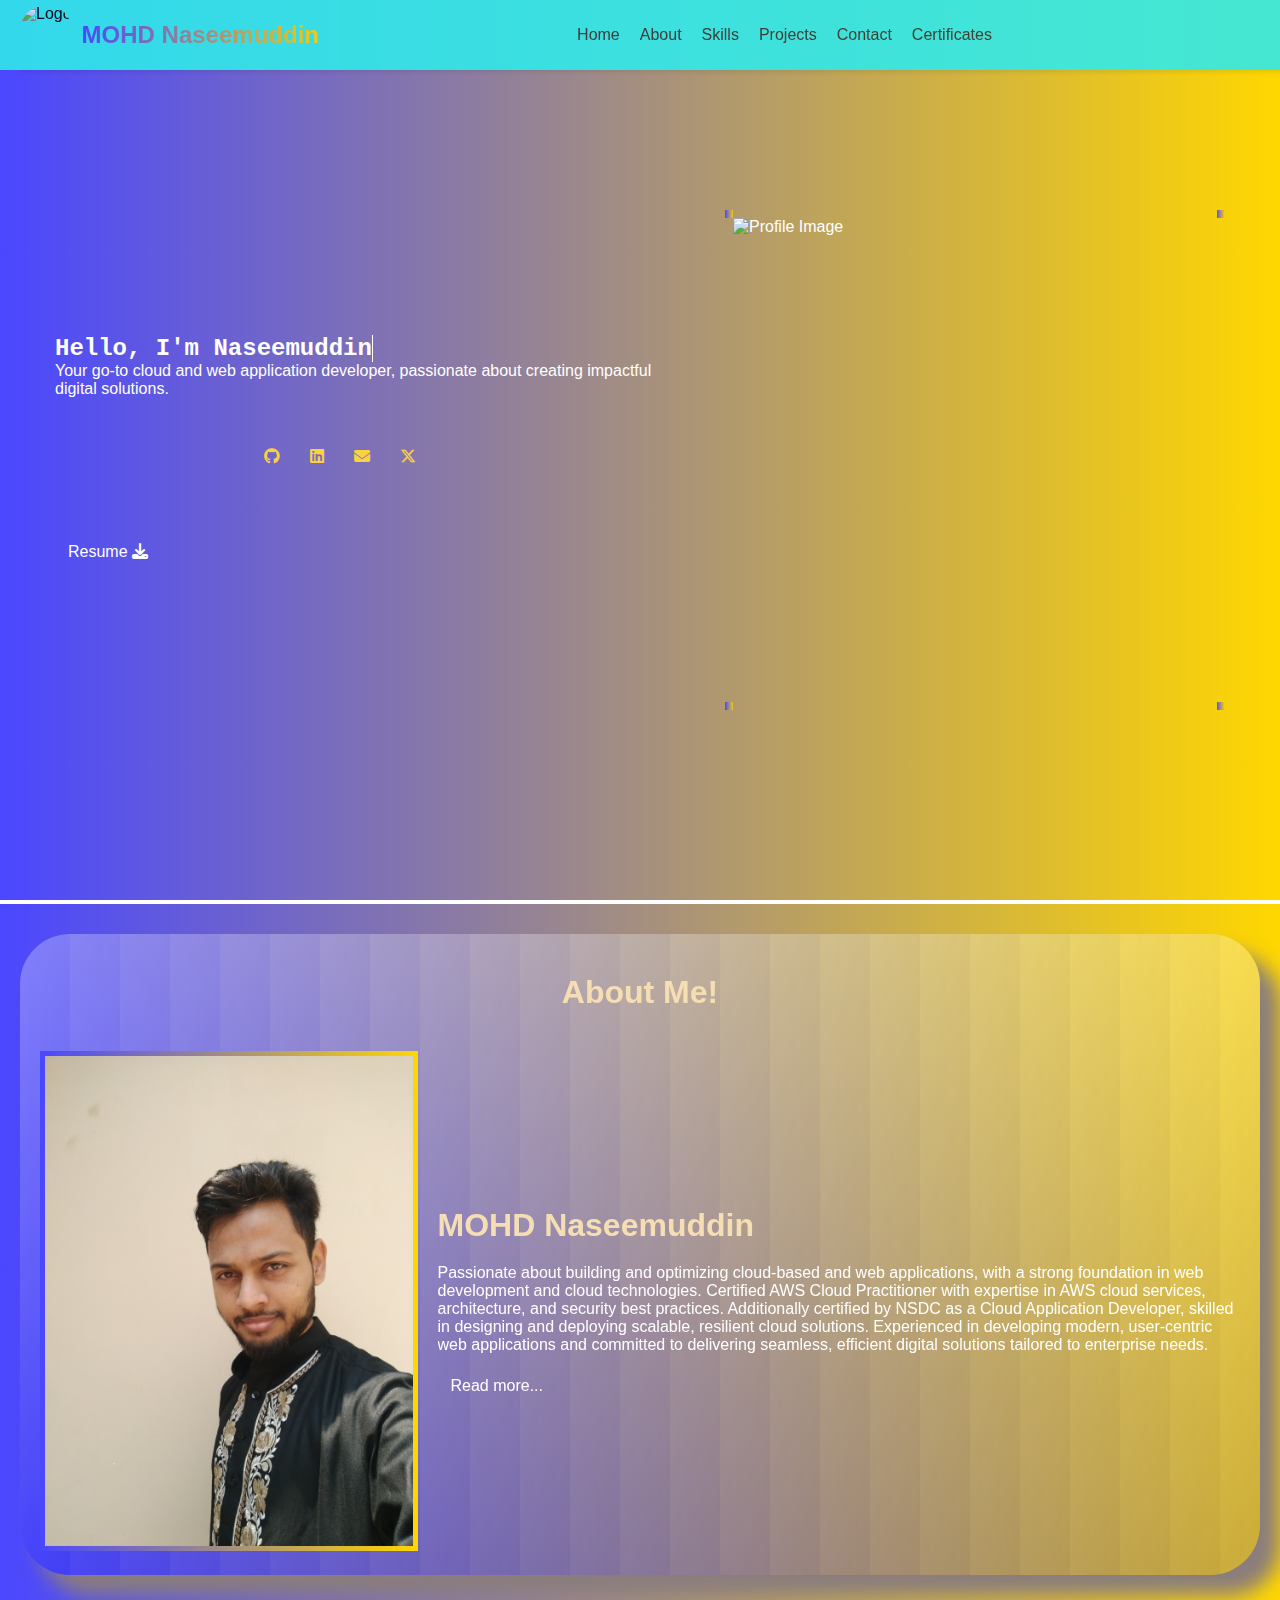
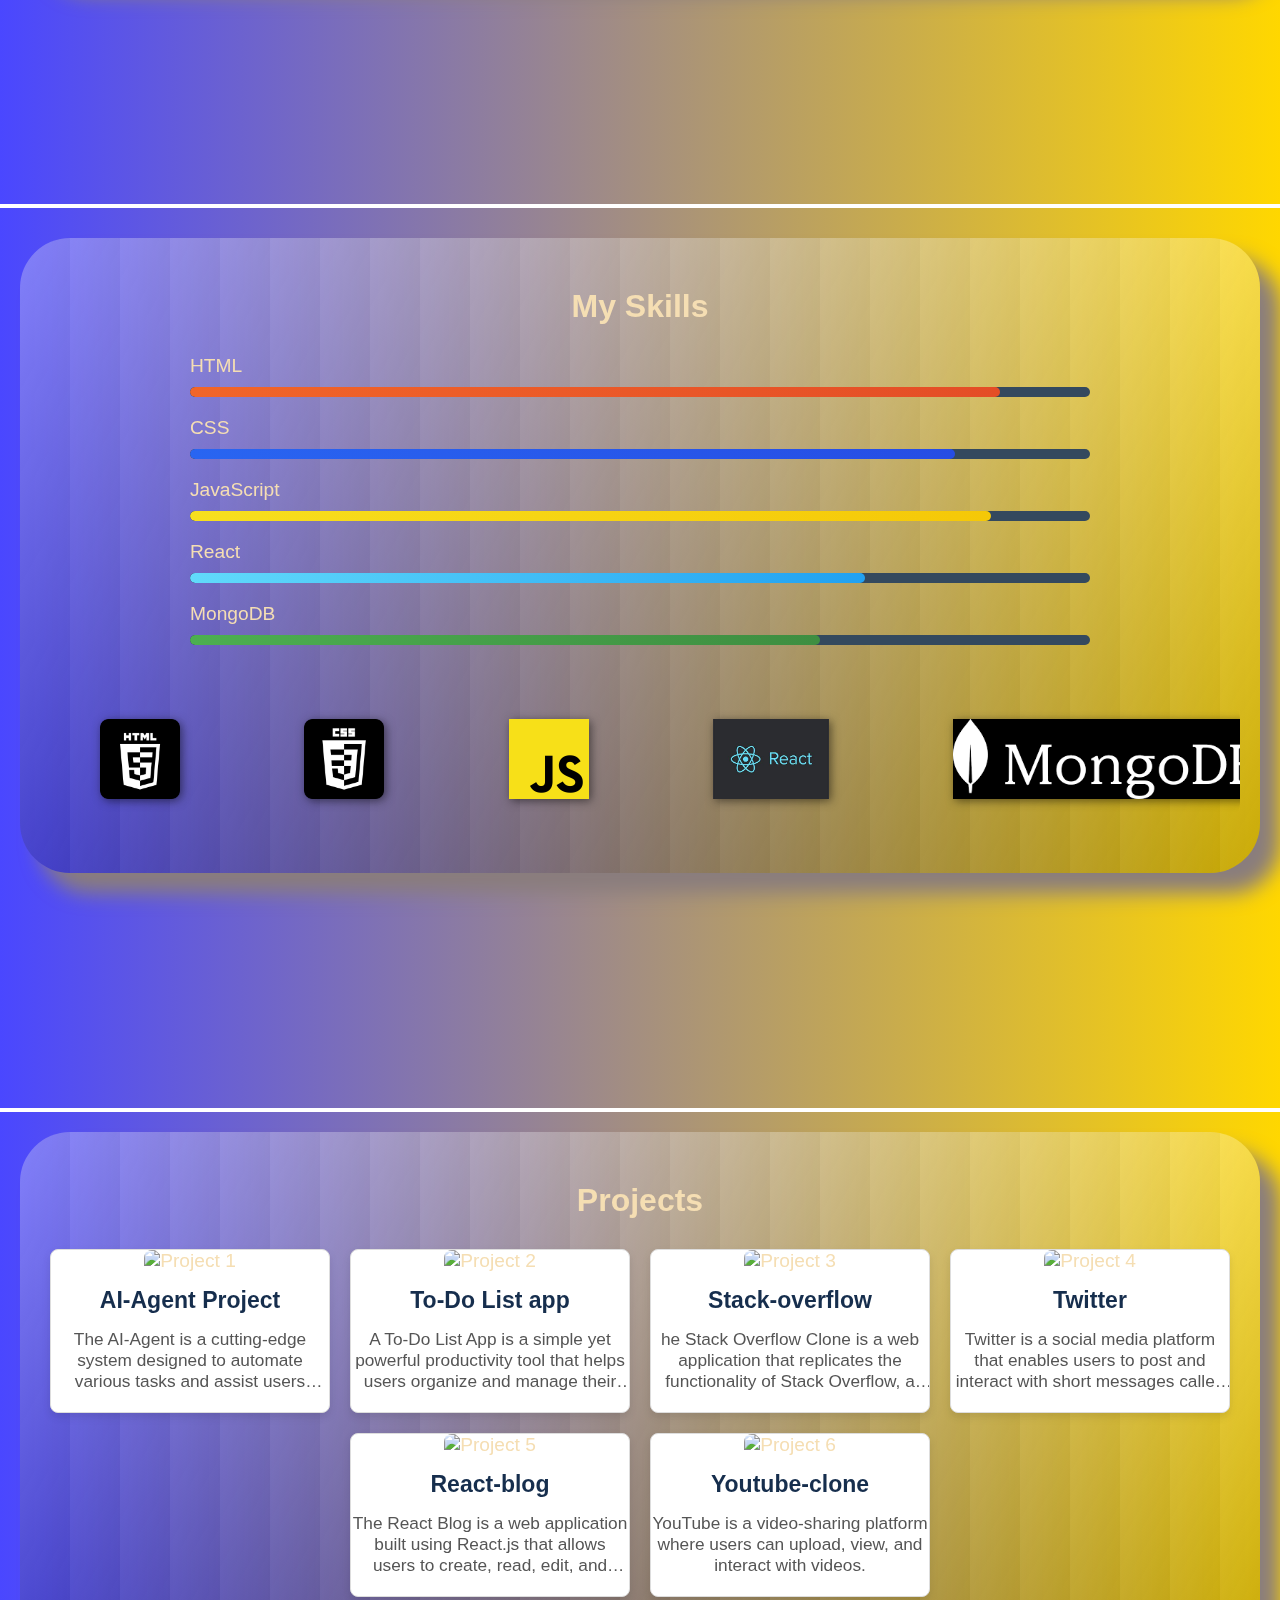
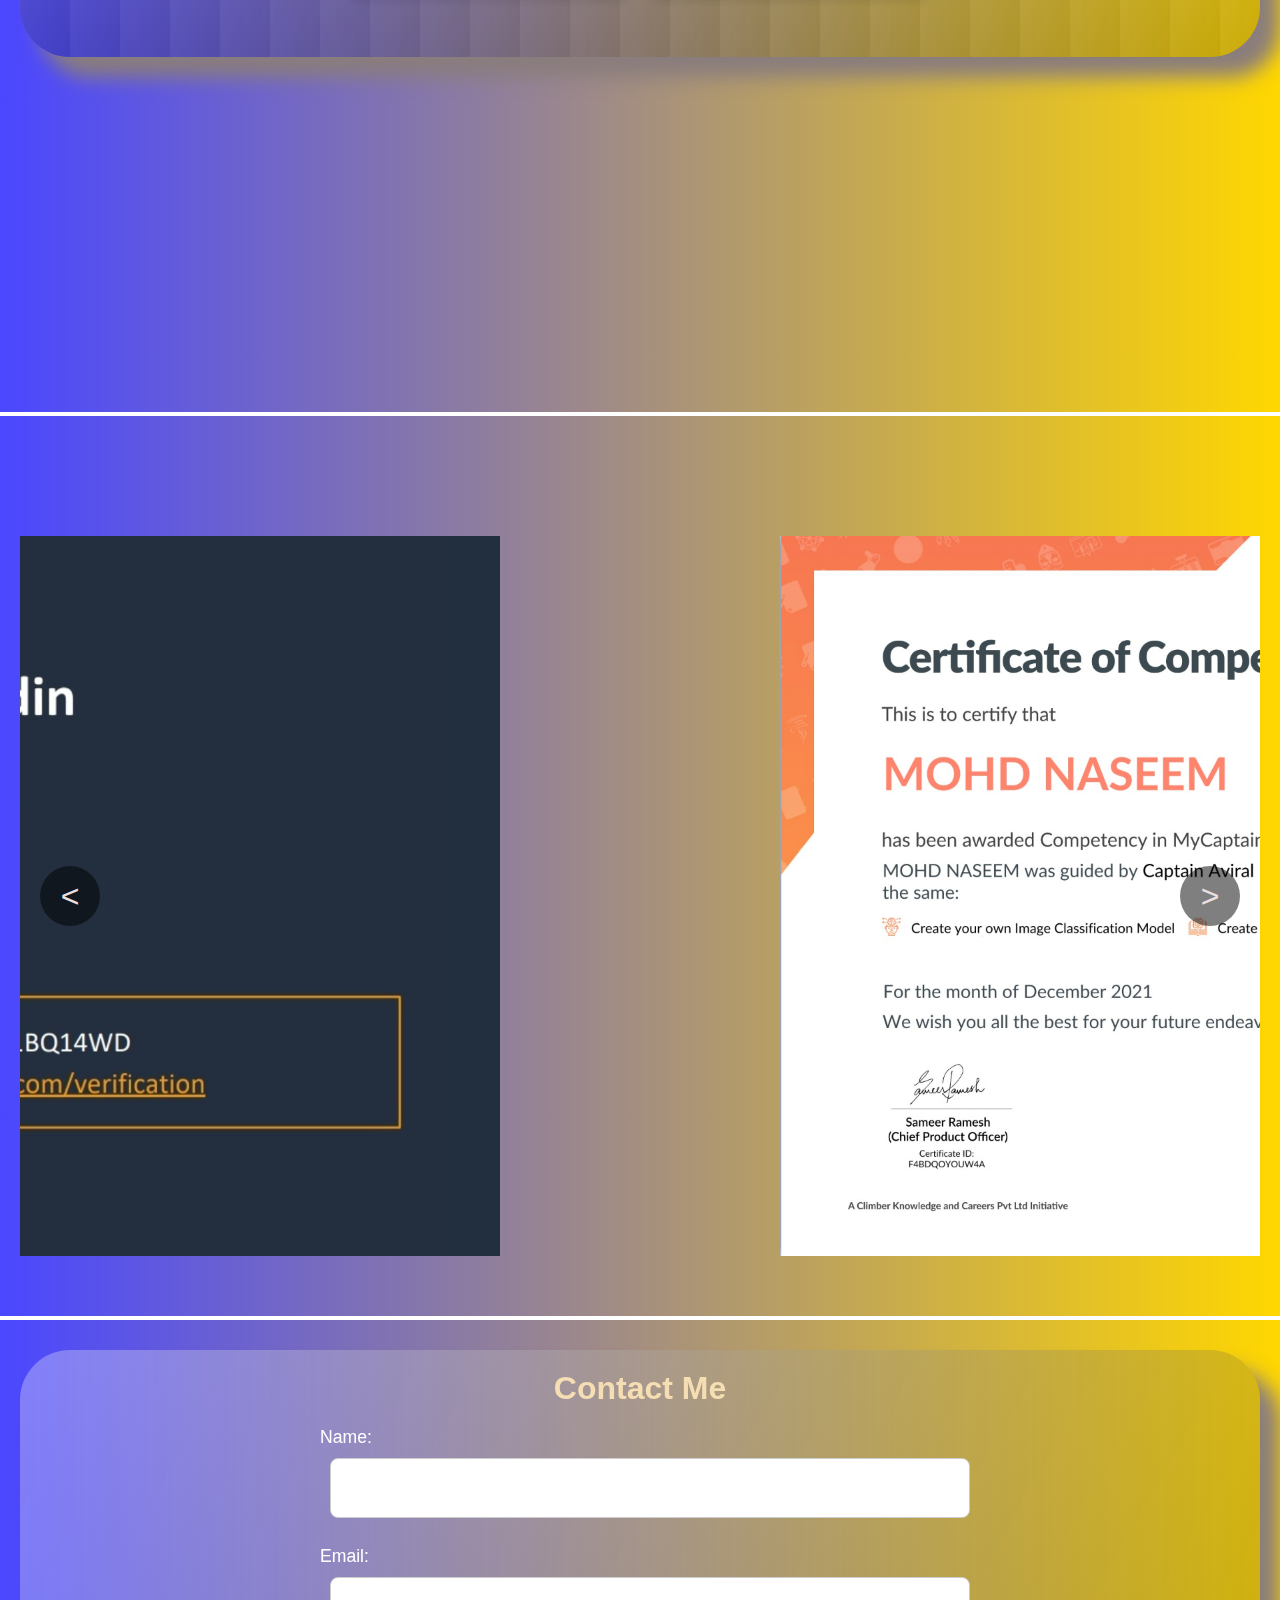
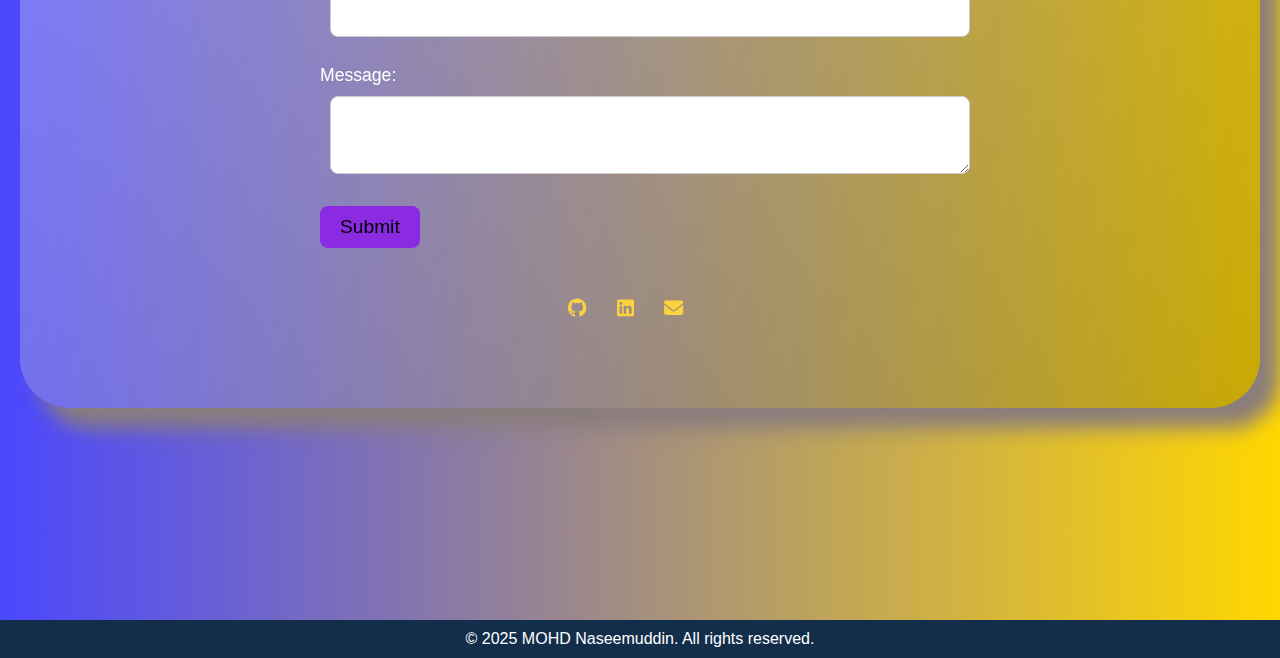
==== commit 5ce1963a: "Spider and glass" ====
--- a/Assignment/Portfolio/index.html
+++ b/Assignment/Portfolio/index.html
@@ -17,6 +17,8 @@
    
 
     <!-- -------------------Nav Start----------------------->
+    <div class="spider">
+      <canvas id="dotCanvas"></canvas>
     <nav>
       <div class="logo-container">
         <img class="logo" src="/assets/p-image1.png" alt="Logo" />
@@ -103,7 +105,7 @@
 
     </header>
     <!-- -------------------Header End----------------------->
-
+</div>
     <!-- -------------------Article Start-------------------->
     <hr>
       <!-- //practise -->
@@ -141,7 +143,7 @@
     <!-- -------------------Section Start-------------------->
 
     
-    <section id="skills">
+    <section id="skills" >
      <div  class="skills-section" >
   <h1 class="skills-section__title">My Skills</h1>
 
@@ -352,6 +354,7 @@
 
     <!-- -------------------Section End----------------------->
  <script src="/index.js"></script>
+ 
   </body>
  
 </html>
--- a/Assignment/Portfolio/style.css
+++ b/Assignment/Portfolio/style.css
@@ -46,7 +46,7 @@
   justify-content: space-between;
   align-items: center;
   padding: 0 20px;
-  height: 100px;
+  height: 70px;
   position: fixed;
   top: 0;
   width: 100%;
@@ -378,13 +378,22 @@
   width: 100%;
   background: linear-gradient(to right, #4a47ff, #ffd700);
   color: #fff;
-  padding: 20px;
+  padding: 30px 20px;
 }
 
 .box0 {
   align-items: center;
-  border: 1px solid black;
-  background-color: #162e4d;
+  background-color: transparent;
+  -webkit-backdrop-filter: blur(20px);
+
+  background-image: linear-gradient(
+    120deg,
+    rgba(255, 255, 255, 0.3),
+    rgba(0, 0, 343, 0.2)
+  );
+  background-size: 50px;
+  backdrop-filter: blur(20px);
+  box-shadow: 20px 20px 20px #8a7d7d;
   border-radius: 50px;
   display: grid;
   grid-template-columns: auto auto auto;
@@ -454,14 +463,23 @@
 section {
   background: linear-gradient(to right, #4a47ff, #ffd700);
   height: 100vh;
-  padding: 60px 10px;
+  padding: 30px 20px;
 }
 
 /* Skills Section Styling */
 .skills-section,
 .projects {
   padding: 50px 20px;
-  background-color: #162e4d;
+  -webkit-backdrop-filter: blur(20px);
+  background-color: transparent;
+  background-image: linear-gradient(
+    120deg,
+    rgba(255, 255, 255, 0.3),
+    rgba(0, 0, 0, 0.2)
+  );
+  background-size: 50px;
+  backdrop-filter: blur(20px);
+  box-shadow: 20px 20px 20px #8a7d7d;
   color: wheat;
   text-align: center;
   border-radius: 50px;
@@ -532,7 +550,7 @@
 .skills-banner {
   width: 100%;
   overflow: hidden;
-  background-color: #162e4d;
+  background-color: transparent;
   white-space: nowrap;
   padding: 20px 0;
   border-radius: 20px;
@@ -565,10 +583,10 @@
 /* Keyframe Animation for Scrolling Effect */
 @keyframes scroll {
   0% {
-    transform: translateX(0);
+    transform: translateX(-50%);
   }
   100% {
-    transform: translateX(-50%);
+    transform: translateX(0%);
   }
 }
 
@@ -732,14 +750,20 @@
   animation: scrollAnimation 15s linear infinite;
 }
 .sliders:hover {
-  animation-play-state: paused; /* Pauses animation on hover */
+  animation-play-state: paused;
+  /* Pauses animation on hover */
 }
 
 .sliders img {
   height: 80vh; /* Adjust size */
   width: auto;
   object-fit: cover;
-  clip-path: inset(0 120px 0 120px);
+  clip-path: inset(0 130px 0 130px);
+}
+
+.sliders img:hover {
+  transform: scaleX(1.15) scaleY(1.1); /* Slightly expand the progress bar on hover */
+  transition: transform 0.3s ease-in-out;
 }
 @media screen and (max-width: 1100px) {
   .sliders img {
@@ -791,10 +815,18 @@
 
 /* Contact Section */
 #contact {
-  background-color: #132e4b;
+  background-color: transparent;
+  background-image: linear-gradient(
+    120deg,
+    rgba(255, 255, 255, 0.3),
+    rgba(0, 0, 0, 0.2)
+  );
+  backdrop-filter: blur(20px);
+  -webkit-backdrop-filter: blur(20px);
+
+  box-shadow: 20px 20px 20px #8a7d7d;
   padding: 20px 300px;
   border-radius: 50px;
-  box-shadow: 0 4px 10px var(--shadow-color);
 }
 @media screen and (max-width: 768px) {
   #contact {
@@ -931,3 +963,22 @@
     flex-wrap: wrap;
   }
 }
+
+.spider {
+  position: relative;
+}
+.spider #dotCanvas {
+  position: absolute;
+  background-color: transparent;
+  top: 0;
+  left: 0;
+  width: 100%;
+  height: 100%;
+  pointer-events: none;
+}
+
+@media screen and (max-width: 1000px) {
+  #dotCanvas {
+    display: none;
+  }
+}
